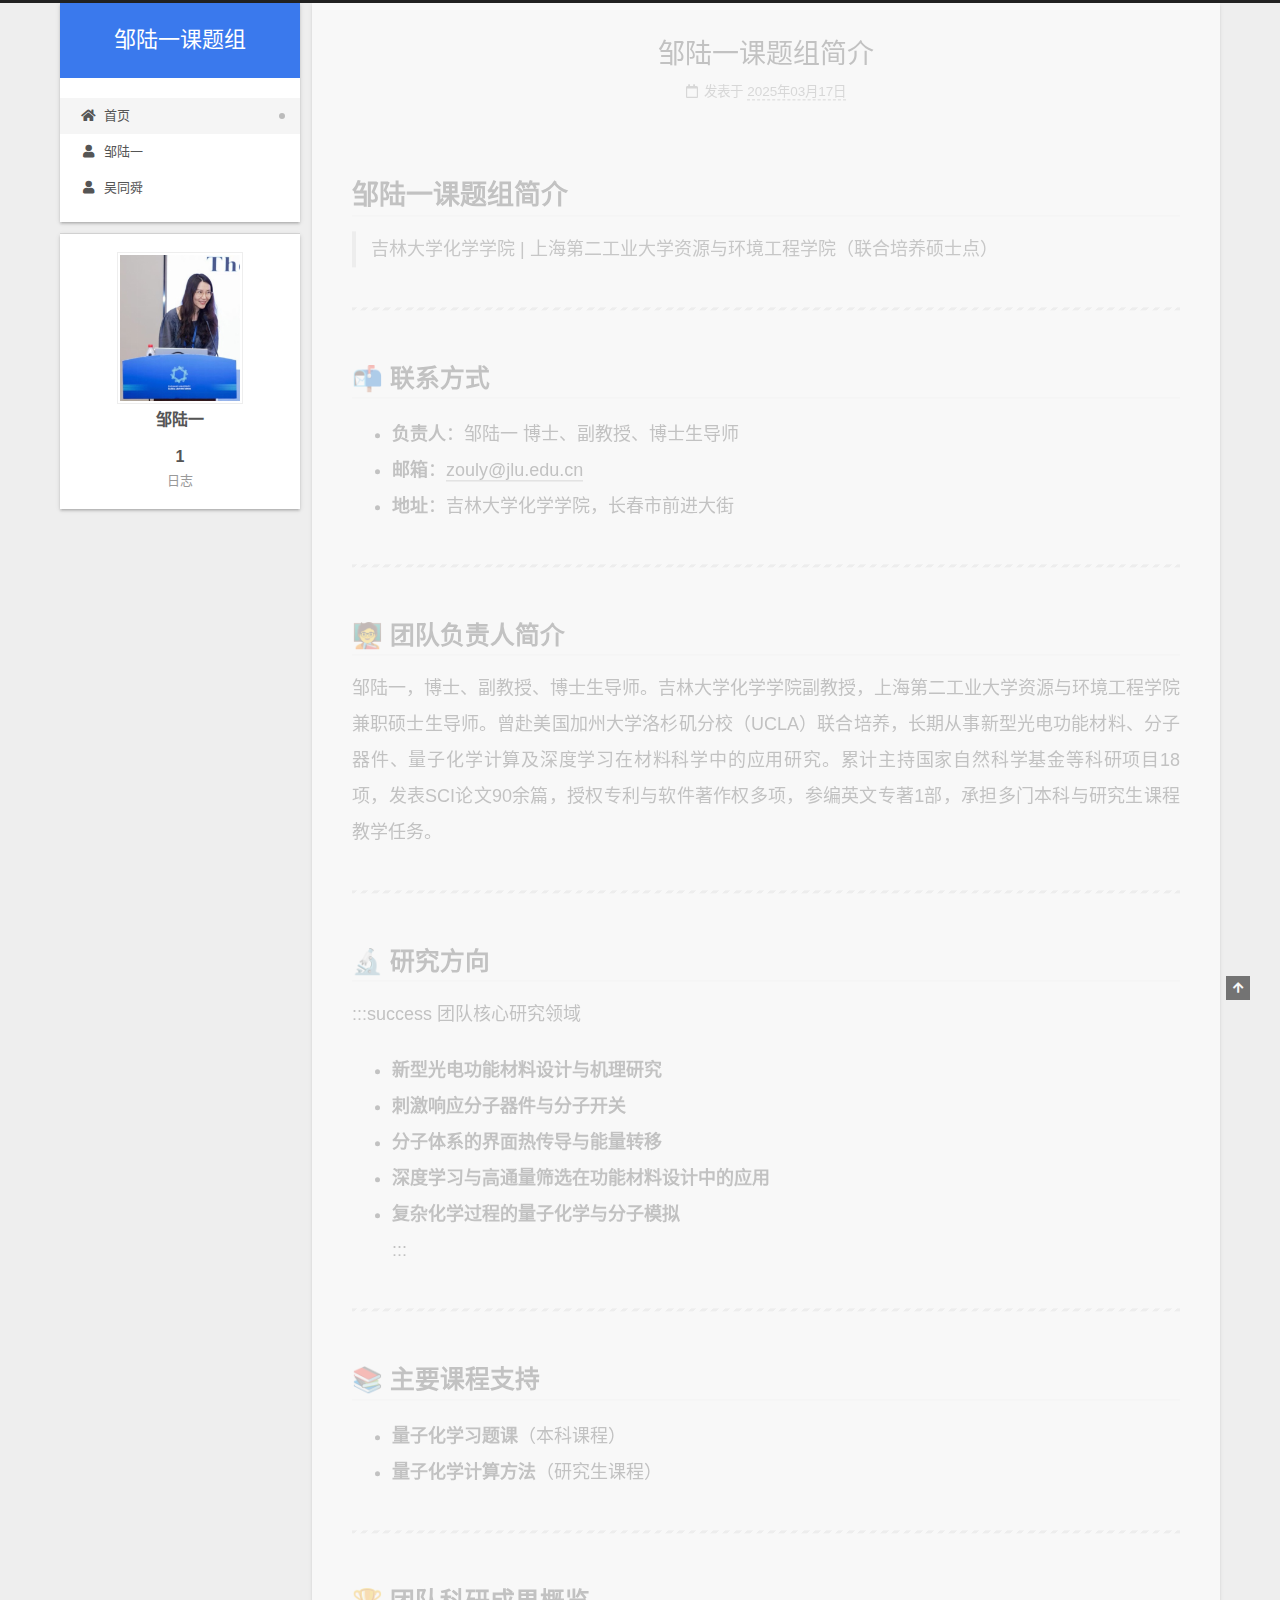
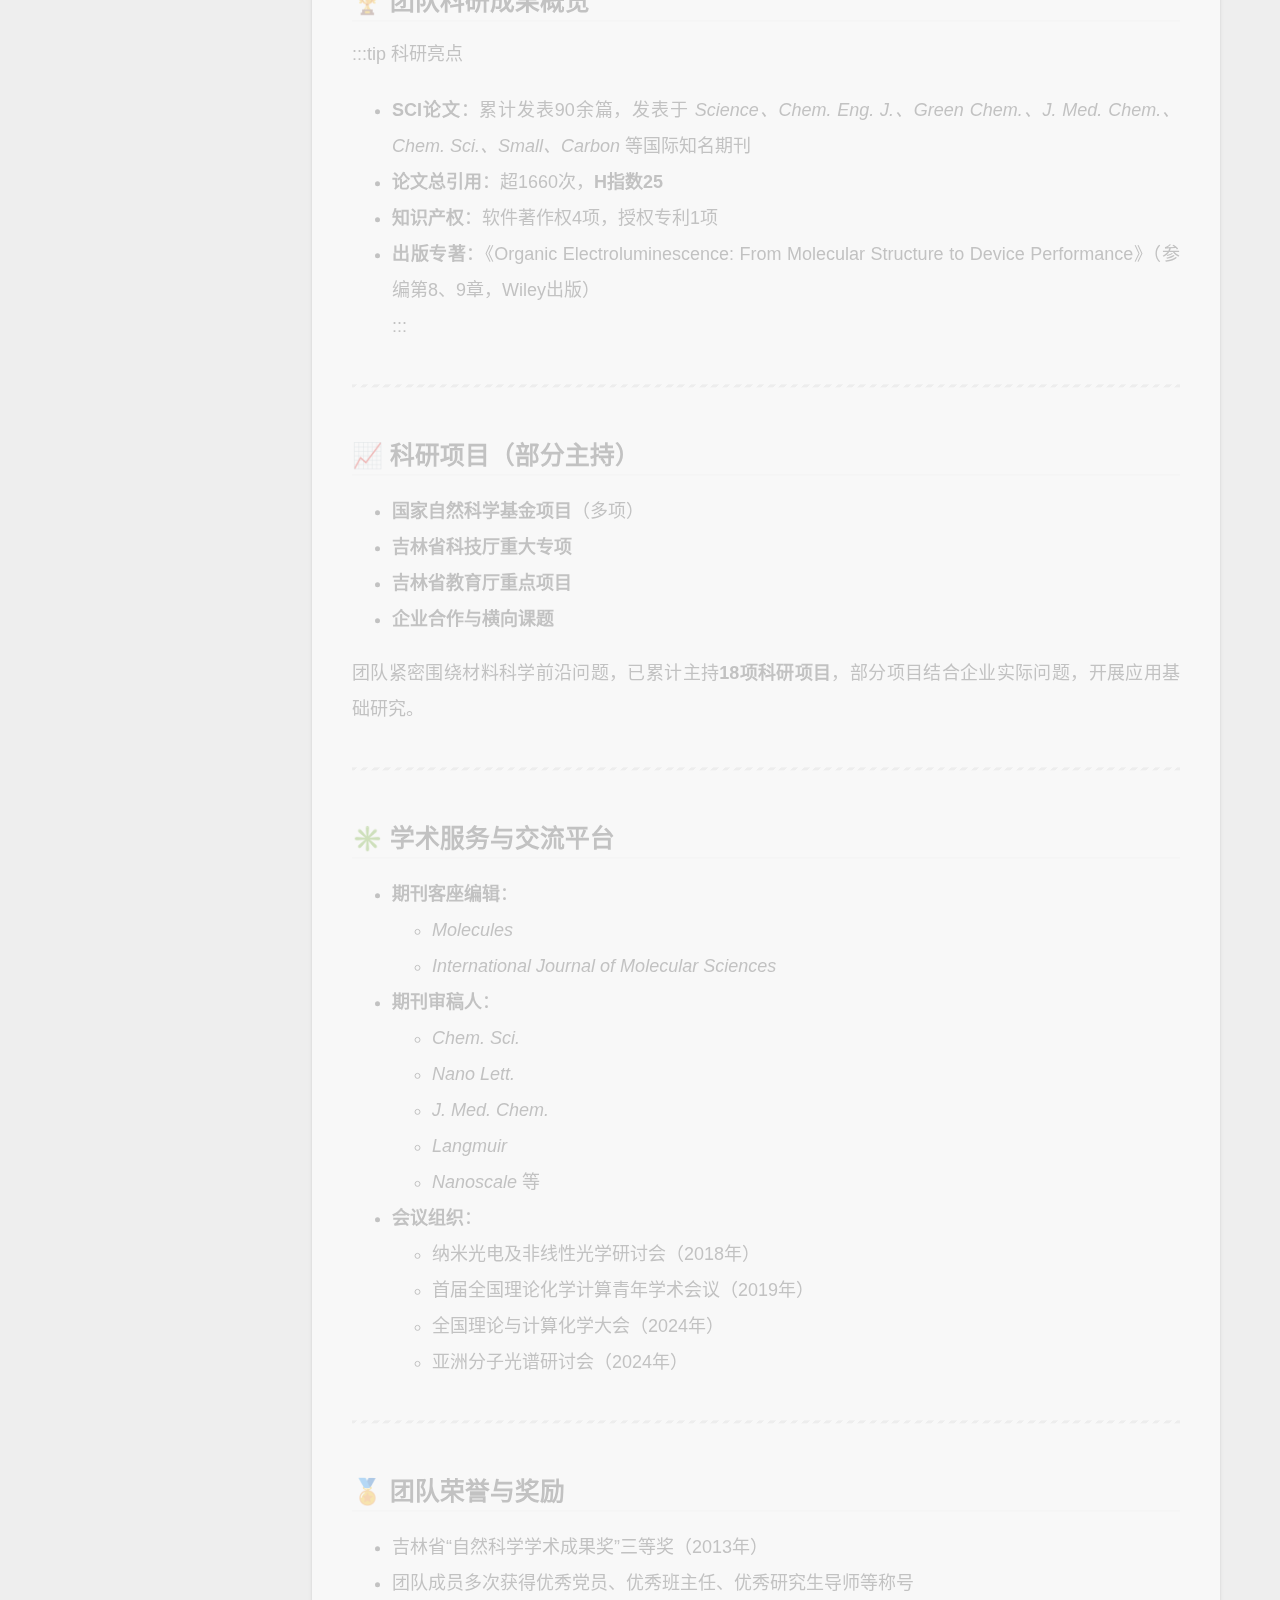
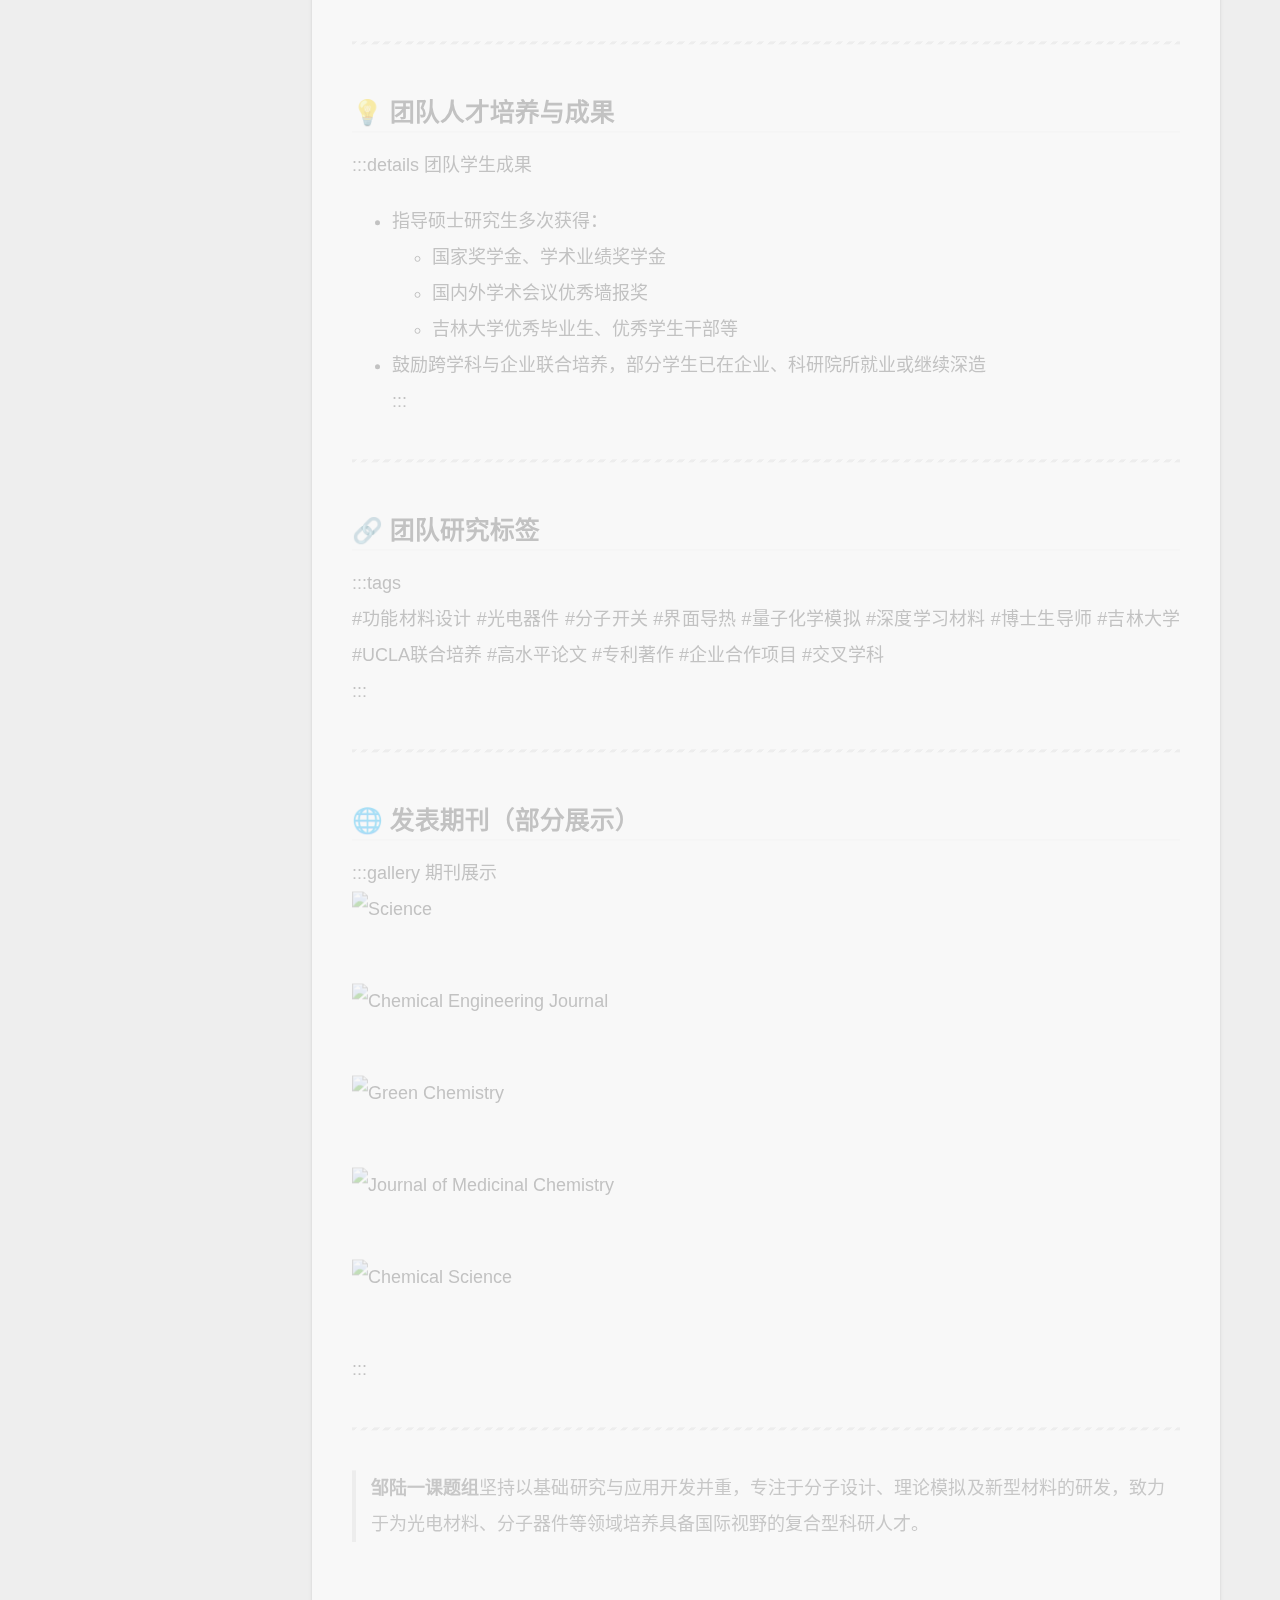
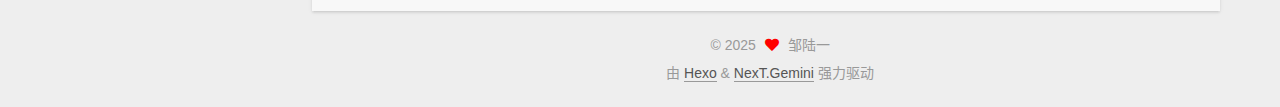
==== index.html @ 9cc319fa "Site updated: 2025-03-17 14:11:33" ====
<!DOCTYPE html>
<html lang="zh-CN">
<head>
  <meta charset="UTF-8">
<meta name="viewport" content="width=device-width, initial-scale=1, maximum-scale=2">
<meta name="theme-color" content="#222">
<meta name="generator" content="Hexo 7.3.0">
  <link rel="apple-touch-icon" sizes="180x180" href="/images/apple-touch-icon-next.png">
  <link rel="icon" type="image/png" sizes="32x32" href="/images/favicon-32x32-next.png">
  <link rel="icon" type="image/png" sizes="16x16" href="/images/favicon-16x16-next.png">
  <link rel="mask-icon" href="/images/logo.svg" color="#222">

<link rel="stylesheet" href="/css/main.css">


<link rel="stylesheet" href="/lib/font-awesome/css/all.min.css">

<script id="hexo-configurations">
    var NexT = window.NexT || {};
    var CONFIG = {"hostname":"username.github.io","root":"/","scheme":"Gemini","version":"7.8.0","exturl":false,"sidebar":{"position":"none","display":"always","padding":18,"offset":12,"onmobile":false},"copycode":{"enable":false,"show_result":false,"style":null},"back2top":{"enable":true,"sidebar":false,"scrollpercent":false},"bookmark":{"enable":false,"color":"#222","save":"auto"},"fancybox":false,"mediumzoom":false,"lazyload":false,"pangu":false,"comments":{"style":"tabs","active":null,"storage":true,"lazyload":false,"nav":null},"algolia":{"hits":{"per_page":10},"labels":{"input_placeholder":"Search for Posts","hits_empty":"We didn't find any results for the search: ${query}","hits_stats":"${hits} results found in ${time} ms"}},"localsearch":{"enable":false,"trigger":"auto","top_n_per_article":1,"unescape":false,"preload":false},"motion":{"enable":true,"async":false,"transition":{"post_block":"fadeIn","post_header":"slideDownIn","post_body":"slideDownIn","coll_header":"slideLeftIn","sidebar":"slideUpIn"}}};
  </script>

  <meta property="og:type" content="website">
<meta property="og:title" content="邹陆一课题组">
<meta property="og:url" content="https://username.github.io/">
<meta property="og:site_name" content="邹陆一课题组">
<meta property="og:locale" content="zh_CN">
<meta property="article:author" content="邹陆一">
<meta property="article:tag" content="博客, 技术, 生活, 学习">
<meta name="twitter:card" content="summary">

<link rel="canonical" href="https://username.github.io/">


<script id="page-configurations">
  // https://hexo.io/docs/variables.html
  CONFIG.page = {
    sidebar: "",
    isHome : true,
    isPost : false,
    lang   : 'zh-CN'
  };
</script>

  <title>邹陆一课题组</title>
  






  <noscript>
  <style>
  .use-motion .brand,
  .use-motion .menu-item,
  .sidebar-inner,
  .use-motion .post-block,
  .use-motion .pagination,
  .use-motion .comments,
  .use-motion .post-header,
  .use-motion .post-body,
  .use-motion .collection-header { opacity: initial; }

  .use-motion .site-title,
  .use-motion .site-subtitle {
    opacity: initial;
    top: initial;
  }

  .use-motion .logo-line-before i { left: initial; }
  .use-motion .logo-line-after i { right: initial; }
  </style>
</noscript>

</head>

<body itemscope itemtype="http://schema.org/WebPage">
  <div class="container use-motion">
    <div class="headband"></div>

    <header class="header" itemscope itemtype="http://schema.org/WPHeader">
      <div class="header-inner"><div class="site-brand-container">
  <div class="site-nav-toggle">
    <div class="toggle" aria-label="切换导航栏">
      <span class="toggle-line toggle-line-first"></span>
      <span class="toggle-line toggle-line-middle"></span>
      <span class="toggle-line toggle-line-last"></span>
    </div>
  </div>

  <div class="site-meta">

    <a href="/" class="brand" rel="start">
      <span class="logo-line-before"><i></i></span>
      <h1 class="site-title">邹陆一课题组</h1>
      <span class="logo-line-after"><i></i></span>
    </a>
  </div>

  <div class="site-nav-right">
    <div class="toggle popup-trigger">
    </div>
  </div>
</div>




<nav class="site-nav">
  <ul id="menu" class="main-menu menu">
        <li class="menu-item menu-item-home">

    <a href="/" rel="section"><i class="fa fa-home fa-fw"></i>首页</a>

  </li>
        <li class="menu-item menu-item-zouly">

    <a href="/zouly/" rel="section"><i class="fa fa-user fa-fw"></i>邹陆一</a>

  </li>
        <li class="menu-item menu-item-partner">

    <a href="/partner/" rel="section"><i class="fa fa-user fa-fw"></i>吴同舜</a>

  </li>
  </ul>
</nav>




</div>
    </header>

    
  <div class="back-to-top">
    <i class="fa fa-arrow-up"></i>
    <span>0%</span>
  </div>


    <main class="main">
      <div class="main-inner">
        <div class="content-wrap">
          

          <div class="content index posts-expand">
            
      
  
  
  <article itemscope itemtype="http://schema.org/Article" class="post-block" lang="zh-CN">
    <link itemprop="mainEntityOfPage" href="https://username.github.io/posts/2025/03/17/Home%20copy/">

    <span hidden itemprop="author" itemscope itemtype="http://schema.org/Person">
      <meta itemprop="image" content="/images/zou.png">
      <meta itemprop="name" content="邹陆一">
      <meta itemprop="description" content="">
    </span>

    <span hidden itemprop="publisher" itemscope itemtype="http://schema.org/Organization">
      <meta itemprop="name" content="邹陆一课题组">
    </span>
      <header class="post-header">
        <h2 class="post-title" itemprop="name headline">
          
            <a href="/posts/2025/03/17/Home%20copy/" class="post-title-link" itemprop="url">邹陆一课题组简介</a>
        </h2>

        <div class="post-meta">
            <span class="post-meta-item">
              <span class="post-meta-item-icon">
                <i class="far fa-calendar"></i>
              </span>
              <span class="post-meta-item-text">发表于</span>
              

              <time title="创建时间：2025年03月17日 12:00:00 / 修改时间：12:47:21" itemprop="dateCreated datePublished" datetime="2025-03-17T12:00:00+08:00">2025年03月17日</time>
            </span>

          

        </div>
      </header>

    
    
    
    <div class="post-body" itemprop="articleBody">

      
          <h1 id="邹陆一课题组简介"><a href="#邹陆一课题组简介" class="headerlink" title="邹陆一课题组简介"></a>邹陆一课题组简介</h1><blockquote>
<p>吉林大学化学学院 | 上海第二工业大学资源与环境工程学院（联合培养硕士点）</p>
</blockquote>
<hr>
<h2 id="📬-联系方式"><a href="#📬-联系方式" class="headerlink" title="📬 联系方式"></a>📬 联系方式</h2><ul>
<li><strong>负责人</strong>：邹陆一 博士、副教授、博士生导师  </li>
<li><strong>邮箱</strong>：<a href="mailto:&#x7a;&#x6f;&#x75;&#x6c;&#x79;&#x40;&#x6a;&#x6c;&#x75;&#46;&#x65;&#100;&#x75;&#46;&#99;&#x6e;">&#x7a;&#x6f;&#x75;&#x6c;&#x79;&#x40;&#x6a;&#x6c;&#x75;&#46;&#x65;&#100;&#x75;&#46;&#99;&#x6e;</a>  </li>
<li><strong>地址</strong>：吉林大学化学学院，长春市前进大街</li>
</ul>
<hr>
<h2 id="🧑‍🏫-团队负责人简介"><a href="#🧑‍🏫-团队负责人简介" class="headerlink" title="🧑‍🏫 团队负责人简介"></a>🧑‍🏫 团队负责人简介</h2><p>邹陆一，博士、副教授、博士生导师。吉林大学化学学院副教授，上海第二工业大学资源与环境工程学院兼职硕士生导师。曾赴美国加州大学洛杉矶分校（UCLA）联合培养，长期从事新型光电功能材料、分子器件、量子化学计算及深度学习在材料科学中的应用研究。累计主持国家自然科学基金等科研项目18项，发表SCI论文90余篇，授权专利与软件著作权多项，参编英文专著1部，承担多门本科与研究生课程教学任务。</p>
<hr>
<h2 id="🔬-研究方向"><a href="#🔬-研究方向" class="headerlink" title="🔬 研究方向"></a>🔬 研究方向</h2><p>:::success 团队核心研究领域</p>
<ul>
<li><strong>新型光电功能材料设计与机理研究</strong>  </li>
<li><strong>刺激响应分子器件与分子开关</strong>  </li>
<li><strong>分子体系的界面热传导与能量转移</strong>  </li>
<li><strong>深度学习与高通量筛选在功能材料设计中的应用</strong>  </li>
<li><strong>复杂化学过程的量子化学与分子模拟</strong><br>:::</li>
</ul>
<hr>
<h2 id="📚-主要课程支持"><a href="#📚-主要课程支持" class="headerlink" title="📚 主要课程支持"></a>📚 主要课程支持</h2><ul>
<li><strong>量子化学习题课</strong>（本科课程）</li>
<li><strong>量子化学计算方法</strong>（研究生课程）</li>
</ul>
<hr>
<h2 id="🏆-团队科研成果概览"><a href="#🏆-团队科研成果概览" class="headerlink" title="🏆 团队科研成果概览"></a>🏆 团队科研成果概览</h2><p>:::tip 科研亮点</p>
<ul>
<li><strong>SCI论文</strong>：累计发表90余篇，发表于 <em>Science、Chem. Eng. J.、Green Chem.、J. Med. Chem.、Chem. Sci.、Small、Carbon</em> 等国际知名期刊</li>
<li><strong>论文总引用</strong>：超1660次，<strong>H指数25</strong></li>
<li><strong>知识产权</strong>：软件著作权4项，授权专利1项</li>
<li><strong>出版专著</strong>：《Organic Electroluminescence: From Molecular Structure to Device Performance》（参编第8、9章，Wiley出版）<br>:::</li>
</ul>
<hr>
<h2 id="📈-科研项目（部分主持）"><a href="#📈-科研项目（部分主持）" class="headerlink" title="📈 科研项目（部分主持）"></a>📈 科研项目（部分主持）</h2><ul>
<li><strong>国家自然科学基金项目</strong>（多项）</li>
<li><strong>吉林省科技厅重大专项</strong></li>
<li><strong>吉林省教育厅重点项目</strong></li>
<li><strong>企业合作与横向课题</strong></li>
</ul>
<p>团队紧密围绕材料科学前沿问题，已累计主持<strong>18项科研项目</strong>，部分项目结合企业实际问题，开展应用基础研究。</p>
<hr>
<h2 id="✳️-学术服务与交流平台"><a href="#✳️-学术服务与交流平台" class="headerlink" title="✳️ 学术服务与交流平台"></a>✳️ 学术服务与交流平台</h2><ul>
<li><strong>期刊客座编辑</strong>：<ul>
<li><em>Molecules</em></li>
<li><em>International Journal of Molecular Sciences</em></li>
</ul>
</li>
<li><strong>期刊审稿人</strong>：<ul>
<li><em>Chem. Sci.</em></li>
<li><em>Nano Lett.</em></li>
<li><em>J. Med. Chem.</em></li>
<li><em>Langmuir</em></li>
<li><em>Nanoscale</em> 等</li>
</ul>
</li>
<li><strong>会议组织</strong>：<ul>
<li>纳米光电及非线性光学研讨会（2018年）</li>
<li>首届全国理论化学计算青年学术会议（2019年）</li>
<li>全国理论与计算化学大会（2024年）</li>
<li>亚洲分子光谱研讨会（2024年）</li>
</ul>
</li>
</ul>
<hr>
<h2 id="🏅-团队荣誉与奖励"><a href="#🏅-团队荣誉与奖励" class="headerlink" title="🏅 团队荣誉与奖励"></a>🏅 团队荣誉与奖励</h2><ul>
<li>吉林省“自然科学学术成果奖”三等奖（2013年）</li>
<li>团队成员多次获得优秀党员、优秀班主任、优秀研究生导师等称号</li>
</ul>
<hr>
<h2 id="💡-团队人才培养与成果"><a href="#💡-团队人才培养与成果" class="headerlink" title="💡 团队人才培养与成果"></a>💡 团队人才培养与成果</h2><p>:::details 团队学生成果</p>
<ul>
<li>指导硕士研究生多次获得：<ul>
<li>国家奖学金、学术业绩奖学金</li>
<li>国内外学术会议优秀墙报奖</li>
<li>吉林大学优秀毕业生、优秀学生干部等</li>
</ul>
</li>
<li>鼓励跨学科与企业联合培养，部分学生已在企业、科研院所就业或继续深造<br>:::</li>
</ul>
<hr>
<h2 id="🔗-团队研究标签"><a href="#🔗-团队研究标签" class="headerlink" title="🔗 团队研究标签"></a>🔗 团队研究标签</h2><p>:::tags<br>#功能材料设计 #光电器件 #分子开关 #界面导热 #量子化学模拟 #深度学习材料 #博士生导师 #吉林大学 #UCLA联合培养 #高水平论文 #专利著作 #企业合作项目 #交叉学科<br>:::</p>
<hr>
<h2 id="🌐-发表期刊（部分展示）"><a href="#🌐-发表期刊（部分展示）" class="headerlink" title="🌐 发表期刊（部分展示）"></a>🌐 发表期刊（部分展示）</h2><p>:::gallery 期刊展示<br><img src="https://upload.wikimedia.org/wikipedia/en/8/8d/Science_magazine_logo.svg" alt="Science"><br><img src="https://ars.els-cdn.com/content/image/1-s2.0-S1385894720X00000-cov150h.gif" alt="Chemical Engineering Journal"><br><img src="https://pubs.rsc.org/en/content/articlelanding/2023/gc/d3gc01329e/unauth" alt="Green Chemistry"><br><img src="https://pubs.acs.org/cms/10.1021/jm/assets/cover/large/jm_v066i003.jpg" alt="Journal of Medicinal Chemistry"><br><img src="https://pubs.rsc.org/en/content/articlelanding/2023/sc/d3sc00761k" alt="Chemical Science"><br>:::</p>
<hr>
<blockquote>
<p><strong>邹陆一课题组</strong>坚持以基础研究与应用开发并重，专注于分子设计、理论模拟及新型材料的研发，致力于为光电材料、分子器件等领域培养具备国际视野的复合型科研人才。</p>
</blockquote>

      
    </div>

    
    
    
      <footer class="post-footer">
        <div class="post-eof"></div>
      </footer>
  </article>
  
  
  


  



          </div>
          

<script>
  window.addEventListener('tabs:register', () => {
    let { activeClass } = CONFIG.comments;
    if (CONFIG.comments.storage) {
      activeClass = localStorage.getItem('comments_active') || activeClass;
    }
    if (activeClass) {
      let activeTab = document.querySelector(`a[href="#comment-${activeClass}"]`);
      if (activeTab) {
        activeTab.click();
      }
    }
  });
  if (CONFIG.comments.storage) {
    window.addEventListener('tabs:click', event => {
      if (!event.target.matches('.tabs-comment .tab-content .tab-pane')) return;
      let commentClass = event.target.classList[1];
      localStorage.setItem('comments_active', commentClass);
    });
  }
</script>

        </div>
          
  
  <div class="toggle sidebar-toggle">
    <span class="toggle-line toggle-line-first"></span>
    <span class="toggle-line toggle-line-middle"></span>
    <span class="toggle-line toggle-line-last"></span>
  </div>

  <aside class="sidebar">
    <div class="sidebar-inner">

      <ul class="sidebar-nav motion-element">
        <li class="sidebar-nav-toc">
          目录
        </li>
        <li class="sidebar-nav-overview">
          概览
        </li>
      </ul>

      <!--noindex-->
      <div class="post-toc-wrap sidebar-panel">
      </div>
      <!--/noindex-->

      <div class="site-overview-wrap sidebar-panel">
        <div class="site-author motion-element" itemprop="author" itemscope itemtype="http://schema.org/Person">
    <img class="site-author-image" itemprop="image" alt="邹陆一"
      src="/images/zou.png">
  <p class="site-author-name" itemprop="name">邹陆一</p>
  <div class="site-description" itemprop="description"></div>
</div>
<div class="site-state-wrap motion-element">
  <nav class="site-state">
      <div class="site-state-item site-state-posts">
          <a href="/archives">
          <span class="site-state-item-count">1</span>
          <span class="site-state-item-name">日志</span>
        </a>
      </div>
  </nav>
</div>



      </div>

    </div>
  </aside>
  <div id="sidebar-dimmer"></div>


      </div>
    </main>

    <footer class="footer">
      <div class="footer-inner">
        

        

<div class="copyright">
  
  &copy; 
  <span itemprop="copyrightYear">2025</span>
  <span class="with-love">
    <i class="fa fa-heart"></i>
  </span>
  <span class="author" itemprop="copyrightHolder">邹陆一</span>
</div>
  <div class="powered-by">由 <a href="https://hexo.io/" class="theme-link" rel="noopener" target="_blank">Hexo</a> & <a href="https://theme-next.org/" class="theme-link" rel="noopener" target="_blank">NexT.Gemini</a> 强力驱动
  </div>

        








      </div>
    </footer>
  </div>

  
  <script src="/lib/anime.min.js"></script>
  <script src="/lib/velocity/velocity.min.js"></script>
  <script src="/lib/velocity/velocity.ui.min.js"></script>

<script src="/js/utils.js"></script>

<script src="/js/motion.js"></script>


<script src="/js/schemes/pisces.js"></script>


<script src="/js/next-boot.js"></script>




  















  

  

</body>
</html>
---- css/main.css ----
:root {
  --body-bg-color: #eee;
  --content-bg-color: #fff;
  --card-bg-color: #f5f5f5;
  --text-color: #555;
  --blockquote-color: #666;
  --link-color: #555;
  --link-hover-color: #222;
  --brand-color: #fff;
  --brand-hover-color: #fff;
  --table-row-odd-bg-color: #f9f9f9;
  --table-row-hover-bg-color: #f5f5f5;
  --menu-item-bg-color: #f5f5f5;
  --btn-default-bg: #fff;
  --btn-default-color: #555;
  --btn-default-border-color: #555;
  --btn-default-hover-bg: #222;
  --btn-default-hover-color: #fff;
  --btn-default-hover-border-color: #222;
}
html {
  line-height: 1.15; /* 1 */
  -webkit-text-size-adjust: 100%; /* 2 */
}
body {
  margin: 0;
}
main {
  display: block;
}
h1 {
  font-size: 2em;
  margin: 0.67em 0;
}
hr {
  box-sizing: content-box; /* 1 */
  height: 0; /* 1 */
  overflow: visible; /* 2 */
}
pre {
  font-family: monospace, monospace; /* 1 */
  font-size: 1em; /* 2 */
}
a {
  background: transparent;
}
abbr[title] {
  border-bottom: none; /* 1 */
  text-decoration: underline; /* 2 */
  text-decoration: underline dotted; /* 2 */
}
b,
strong {
  font-weight: bolder;
}
code,
kbd,
samp {
  font-family: monospace, monospace; /* 1 */
  font-size: 1em; /* 2 */
}
small {
  font-size: 80%;
}
sub,
sup {
  font-size: 75%;
  line-height: 0;
  position: relative;
  vertical-align: baseline;
}
sub {
  bottom: -0.25em;
}
sup {
  top: -0.5em;
}
img {
  border-style: none;
}
button,
input,
optgroup,
select,
textarea {
  font-family: inherit; /* 1 */
  font-size: 100%; /* 1 */
  line-height: 1.15; /* 1 */
  margin: 0; /* 2 */
}
button,
input {
/* 1 */
  overflow: visible;
}
button,
select {
/* 1 */
  text-transform: none;
}
button,
[type='button'],
[type='reset'],
[type='submit'] {
  -webkit-appearance: button;
}
button::-moz-focus-inner,
[type='button']::-moz-focus-inner,
[type='reset']::-moz-focus-inner,
[type='submit']::-moz-focus-inner {
  border-style: none;
  padding: 0;
}
button:-moz-focusring,
[type='button']:-moz-focusring,
[type='reset']:-moz-focusring,
[type='submit']:-moz-focusring {
  outline: 1px dotted ButtonText;
}
fieldset {
  padding: 0.35em 0.75em 0.625em;
}
legend {
  box-sizing: border-box; /* 1 */
  color: inherit; /* 2 */
  display: table; /* 1 */
  max-width: 100%; /* 1 */
  padding: 0; /* 3 */
  white-space: normal; /* 1 */
}
progress {
  vertical-align: baseline;
}
textarea {
  overflow: auto;
}
[type='checkbox'],
[type='radio'] {
  box-sizing: border-box; /* 1 */
  padding: 0; /* 2 */
}
[type='number']::-webkit-inner-spin-button,
[type='number']::-webkit-outer-spin-button {
  height: auto;
}
[type='search'] {
  outline-offset: -2px; /* 2 */
  -webkit-appearance: textfield; /* 1 */
}
[type='search']::-webkit-search-decoration {
  -webkit-appearance: none;
}
::-webkit-file-upload-button {
  font: inherit; /* 2 */
  -webkit-appearance: button; /* 1 */
}
details {
  display: block;
}
summary {
  display: list-item;
}
template {
  display: none;
}
[hidden] {
  display: none;
}
::selection {
  background: #262a30;
  color: #eee;
}
html,
body {
  height: 100%;
}
body {
  background: var(--body-bg-color);
  color: var(--text-color);
  font-family: 'Lato', "PingFang SC", "Microsoft YaHei", sans-serif;
  font-size: 1em;
  line-height: 2;
}
@media (max-width: 991px) {
  body {
    padding-left: 0 !important;
    padding-right: 0 !important;
  }
}
h1,
h2,
h3,
h4,
h5,
h6 {
  font-family: 'Lato', "PingFang SC", "Microsoft YaHei", sans-serif;
  font-weight: bold;
  line-height: 1.5;
  margin: 20px 0 15px;
}
h1 {
  font-size: 1.5em;
}
h2 {
  font-size: 1.375em;
}
h3 {
  font-size: 1.25em;
}
h4 {
  font-size: 1.125em;
}
h5 {
  font-size: 1em;
}
h6 {
  font-size: 0.875em;
}
p {
  margin: 0 0 20px 0;
}
a,
span.exturl {
  border-bottom: 1px solid #999;
  color: var(--link-color);
  outline: 0;
  text-decoration: none;
  overflow-wrap: break-word;
  word-wrap: break-word;
  cursor: pointer;
}
a:hover,
span.exturl:hover {
  border-bottom-color: var(--link-hover-color);
  color: var(--link-hover-color);
}
iframe,
img,
video {
  display: block;
  margin-left: auto;
  margin-right: auto;
  max-width: 100%;
}
hr {
  background-image: repeating-linear-gradient(-45deg, #ddd, #ddd 4px, transparent 4px, transparent 8px);
  border: 0;
  height: 3px;
  margin: 40px 0;
}
blockquote {
  border-left: 4px solid #ddd;
  color: var(--blockquote-color);
  margin: 0;
  padding: 0 15px;
}
blockquote cite::before {
  content: '-';
  padding: 0 5px;
}
dt {
  font-weight: bold;
}
dd {
  margin: 0;
  padding: 0;
}
kbd {
  background-color: #f5f5f5;
  background-image: linear-gradient(#eee, #fff, #eee);
  border: 1px solid #ccc;
  border-radius: 0.2em;
  box-shadow: 0.1em 0.1em 0.2em rgba(0,0,0,0.1);
  color: #555;
  font-family: inherit;
  padding: 0.1em 0.3em;
  white-space: nowrap;
}
.table-container {
  overflow: auto;
}
table {
  border-collapse: collapse;
  border-spacing: 0;
  font-size: 0.875em;
  margin: 0 0 20px 0;
  width: 100%;
}
tbody tr:nth-of-type(odd) {
  background: var(--table-row-odd-bg-color);
}
tbody tr:hover {
  background: var(--table-row-hover-bg-color);
}
caption,
th,
td {
  font-weight: normal;
  padding: 8px;
  vertical-align: middle;
}
th,
td {
  border: 1px solid #ddd;
  border-bottom: 3px solid #ddd;
}
th {
  font-weight: 700;
  padding-bottom: 10px;
}
td {
  border-bottom-width: 1px;
}
.btn {
  background: var(--btn-default-bg);
  border: 2px solid var(--btn-default-border-color);
  border-radius: 2px;
  color: var(--btn-default-color);
  display: inline-block;
  font-size: 0.875em;
  line-height: 2;
  padding: 0 20px;
  text-decoration: none;
  transition-property: background-color;
  transition-delay: 0s;
  transition-duration: 0.2s;
  transition-timing-function: ease-in-out;
}
.btn:hover {
  background: var(--btn-default-hover-bg);
  border-color: var(--btn-default-hover-border-color);
  color: var(--btn-default-hover-color);
}
.btn + .btn {
  margin: 0 0 8px 8px;
}
.btn .fa-fw {
  text-align: left;
  width: 1.285714285714286em;
}
.toggle {
  line-height: 0;
}
.toggle .toggle-line {
  background: #fff;
  display: inline-block;
  height: 2px;
  left: 0;
  position: relative;
  top: 0;
  transition: all 0.4s;
  vertical-align: top;
  width: 100%;
}
.toggle .toggle-line:not(:first-child) {
  margin-top: 3px;
}
.toggle.toggle-arrow .toggle-line-first {
  left: 50%;
  top: 2px;
  transform: rotate(45deg);
  width: 50%;
}
.toggle.toggle-arrow .toggle-line-middle {
  left: 2px;
  width: 90%;
}
.toggle.toggle-arrow .toggle-line-last {
  left: 50%;
  top: -2px;
  transform: rotate(-45deg);
  width: 50%;
}
.toggle.toggle-close .toggle-line-first {
  transform: rotate(-45deg);
  top: 5px;
}
.toggle.toggle-close .toggle-line-middle {
  opacity: 0;
}
.toggle.toggle-close .toggle-line-last {
  transform: rotate(45deg);
  top: -5px;
}
.highlight,
pre {
  background: #f7f7f7;
  color: #4d4d4c;
  line-height: 1.6;
  margin: 0 auto 20px;
}
pre,
code {
  font-family: consolas, Menlo, monospace, "PingFang SC", "Microsoft YaHei";
}
code {
  background: #eee;
  border-radius: 3px;
  color: #555;
  padding: 2px 4px;
  overflow-wrap: break-word;
  word-wrap: break-word;
}
.highlight *::selection {
  background: #d6d6d6;
}
.highlight pre {
  border: 0;
  margin: 0;
  padding: 10px 0;
}
.highlight table {
  border: 0;
  margin: 0;
  width: auto;
}
.highlight td {
  border: 0;
  padding: 0;
}
.highlight figcaption {
  background: #eff2f3;
  color: #4d4d4c;
  display: flex;
  font-size: 0.875em;
  justify-content: space-between;
  line-height: 1.2;
  padding: 0.5em;
}
.highlight figcaption a {
  color: #4d4d4c;
}
.highlight figcaption a:hover {
  border-bottom-color: #4d4d4c;
}
.highlight .gutter {
  -moz-user-select: none;
  -ms-user-select: none;
  -webkit-user-select: none;
  user-select: none;
}
.highlight .gutter pre {
  background: #eff2f3;
  color: #869194;
  padding-left: 10px;
  padding-right: 10px;
  text-align: right;
}
.highlight .code pre {
  background: #f7f7f7;
  padding-left: 10px;
  width: 100%;
}
.gist table {
  width: auto;
}
.gist table td {
  border: 0;
}
pre {
  overflow: auto;
  padding: 10px;
}
pre code {
  background: none;
  color: #4d4d4c;
  font-size: 0.875em;
  padding: 0;
  text-shadow: none;
}
pre .deletion {
  background: #fdd;
}
pre .addition {
  background: #dfd;
}
pre .meta {
  color: #eab700;
  -moz-user-select: none;
  -ms-user-select: none;
  -webkit-user-select: none;
  user-select: none;
}
pre .comment {
  color: #8e908c;
}
pre .variable,
pre .attribute,
pre .tag,
pre .name,
pre .regexp,
pre .ruby .constant,
pre .xml .tag .title,
pre .xml .pi,
pre .xml .doctype,
pre .html .doctype,
pre .css .id,
pre .css .class,
pre .css .pseudo {
  color: #c82829;
}
pre .number,
pre .preprocessor,
pre .built_in,
pre .builtin-name,
pre .literal,
pre .params,
pre .constant,
pre .command {
  color: #f5871f;
}
pre .ruby .class .title,
pre .css .rules .attribute,
pre .string,
pre .symbol,
pre .value,
pre .inheritance,
pre .header,
pre .ruby .symbol,
pre .xml .cdata,
pre .special,
pre .formula {
  color: #718c00;
}
pre .title,
pre .css .hexcolor {
  color: #3e999f;
}
pre .function,
pre .python .decorator,
pre .python .title,
pre .ruby .function .title,
pre .ruby .title .keyword,
pre .perl .sub,
pre .javascript .title,
pre .coffeescript .title {
  color: #4271ae;
}
pre .keyword,
pre .javascript .function {
  color: #8959a8;
}
.blockquote-center {
  border-left: none;
  margin: 40px 0;
  padding: 0;
  position: relative;
  text-align: center;
}
.blockquote-center .fa {
  display: block;
  opacity: 0.6;
  position: absolute;
  width: 100%;
}
.blockquote-center .fa-quote-left {
  border-top: 1px solid #ccc;
  text-align: left;
  top: -20px;
}
.blockquote-center .fa-quote-right {
  border-bottom: 1px solid #ccc;
  text-align: right;
  bottom: -20px;
}
.blockquote-center p,
.blockquote-center div {
  text-align: center;
}
.post-body .group-picture img {
  margin: 0 auto;
  padding: 0 3px;
}
.group-picture-row {
  margin-bottom: 6px;
  overflow: hidden;
}
.group-picture-column {
  float: left;
  margin-bottom: 10px;
}
.post-body .label {
  color: #555;
  display: inline;
  padding: 0 2px;
}
.post-body .label.default {
  background: #f0f0f0;
}
.post-body .label.primary {
  background: #efe6f7;
}
.post-body .label.info {
  background: #e5f2f8;
}
.post-body .label.success {
  background: #e7f4e9;
}
.post-body .label.warning {
  background: #fcf6e1;
}
.post-body .label.danger {
  background: #fae8eb;
}
.post-body .tabs {
  margin-bottom: 20px;
}
.post-body .tabs,
.tabs-comment {
  display: block;
  padding-top: 10px;
  position: relative;
}
.post-body .tabs ul.nav-tabs,
.tabs-comment ul.nav-tabs {
  display: flex;
  flex-wrap: wrap;
  margin: 0;
  margin-bottom: -1px;
  padding: 0;
}
@media (max-width: 413px) {
  .post-body .tabs ul.nav-tabs,
  .tabs-comment ul.nav-tabs {
    display: block;
    margin-bottom: 5px;
  }
}
.post-body .tabs ul.nav-tabs li.tab,
.tabs-comment ul.nav-tabs li.tab {
  border-bottom: 1px solid #ddd;
  border-left: 1px solid transparent;
  border-right: 1px solid transparent;
  border-top: 3px solid transparent;
  flex-grow: 1;
  list-style-type: none;
  border-radius: 0 0 0 0;
}
@media (max-width: 413px) {
  .post-body .tabs ul.nav-tabs li.tab,
  .tabs-comment ul.nav-tabs li.tab {
    border-bottom: 1px solid transparent;
    border-left: 3px solid transparent;
    border-right: 1px solid transparent;
    border-top: 1px solid transparent;
  }
}
@media (max-width: 413px) {
  .post-body .tabs ul.nav-tabs li.tab,
  .tabs-comment ul.nav-tabs li.tab {
    border-radius: 0;
  }
}
.post-body .tabs ul.nav-tabs li.tab a,
.tabs-comment ul.nav-tabs li.tab a {
  border-bottom: initial;
  display: block;
  line-height: 1.8;
  outline: 0;
  padding: 0.25em 0.75em;
  text-align: center;
  transition-delay: 0s;
  transition-duration: 0.2s;
  transition-timing-function: ease-out;
}
.post-body .tabs ul.nav-tabs li.tab a i,
.tabs-comment ul.nav-tabs li.tab a i {
  width: 1.285714285714286em;
}
.post-body .tabs ul.nav-tabs li.tab.active,
.tabs-comment ul.nav-tabs li.tab.active {
  border-bottom: 1px solid transparent;
  border-left: 1px solid #ddd;
  border-right: 1px solid #ddd;
  border-top: 3px solid #fc6423;
}
@media (max-width: 413px) {
  .post-body .tabs ul.nav-tabs li.tab.active,
  .tabs-comment ul.nav-tabs li.tab.active {
    border-bottom: 1px solid #ddd;
    border-left: 3px solid #fc6423;
    border-right: 1px solid #ddd;
    border-top: 1px solid #ddd;
  }
}
.post-body .tabs ul.nav-tabs li.tab.active a,
.tabs-comment ul.nav-tabs li.tab.active a {
  color: var(--link-color);
  cursor: default;
}
.post-body .tabs .tab-content .tab-pane,
.tabs-comment .tab-content .tab-pane {
  border: 1px solid #ddd;
  border-top: 0;
  padding: 20px 20px 0 20px;
  border-radius: 0;
}
.post-body .tabs .tab-content .tab-pane:not(.active),
.tabs-comment .tab-content .tab-pane:not(.active) {
  display: none;
}
.post-body .tabs .tab-content .tab-pane.active,
.tabs-comment .tab-content .tab-pane.active {
  display: block;
}
.post-body .tabs .tab-content .tab-pane.active:nth-of-type(1),
.tabs-comment .tab-content .tab-pane.active:nth-of-type(1) {
  border-radius: 0 0 0 0;
}
@media (max-width: 413px) {
  .post-body .tabs .tab-content .tab-pane.active:nth-of-type(1),
  .tabs-comment .tab-content .tab-pane.active:nth-of-type(1) {
    border-radius: 0;
  }
}
.post-body .note {
  border-radius: 3px;
  margin-bottom: 20px;
  padding: 1em;
  position: relative;
  border: 1px solid #eee;
  border-left-width: 5px;
}
.post-body .note h2,
.post-body .note h3,
.post-body .note h4,
.post-body .note h5,
.post-body .note h6 {
  margin-top: 0;
  border-bottom: initial;
  margin-bottom: 0;
  padding-top: 0;
}
.post-body .note p:first-child,
.post-body .note ul:first-child,
.post-body .note ol:first-child,
.post-body .note table:first-child,
.post-body .note pre:first-child,
.post-body .note blockquote:first-child,
.post-body .note img:first-child {
  margin-top: 0;
}
.post-body .note p:last-child,
.post-body .note ul:last-child,
.post-body .note ol:last-child,
.post-body .note table:last-child,
.post-body .note pre:last-child,
.post-body .note blockquote:last-child,
.post-body .note img:last-child {
  margin-bottom: 0;
}
.post-body .note.default {
  border-left-color: #777;
}
.post-body .note.default h2,
.post-body .note.default h3,
.post-body .note.default h4,
.post-body .note.default h5,
.post-body .note.default h6 {
  color: #777;
}
.post-body .note.primary {
  border-left-color: #6f42c1;
}
.post-body .note.primary h2,
.post-body .note.primary h3,
.post-body .note.primary h4,
.post-body .note.primary h5,
.post-body .note.primary h6 {
  color: #6f42c1;
}
.post-body .note.info {
  border-left-color: #428bca;
}
.post-body .note.info h2,
.post-body .note.info h3,
.post-body .note.info h4,
.post-body .note.info h5,
.post-body .note.info h6 {
  color: #428bca;
}
.post-body .note.success {
  border-left-color: #5cb85c;
}
.post-body .note.success h2,
.post-body .note.success h3,
.post-body .note.success h4,
.post-body .note.success h5,
.post-body .note.success h6 {
  color: #5cb85c;
}
.post-body .note.warning {
  border-left-color: #f0ad4e;
}
.post-body .note.warning h2,
.post-body .note.warning h3,
.post-body .note.warning h4,
.post-body .note.warning h5,
.post-body .note.warning h6 {
  color: #f0ad4e;
}
.post-body .note.danger {
  border-left-color: #d9534f;
}
.post-body .note.danger h2,
.post-body .note.danger h3,
.post-body .note.danger h4,
.post-body .note.danger h5,
.post-body .note.danger h6 {
  color: #d9534f;
}
.pagination .prev,
.pagination .next,
.pagination .page-number,
.pagination .space {
  display: inline-block;
  margin: 0 10px;
  padding: 0 11px;
  position: relative;
  top: -1px;
}
@media (max-width: 767px) {
  .pagination .prev,
  .pagination .next,
  .pagination .page-number,
  .pagination .space {
    margin: 0 5px;
  }
}
.pagination {
  border-top: 1px solid #eee;
  margin: 120px 0 0;
  text-align: center;
}
.pagination .prev,
.pagination .next,
.pagination .page-number {
  border-bottom: 0;
  border-top: 1px solid #eee;
  transition-property: border-color;
  transition-delay: 0s;
  transition-duration: 0.2s;
  transition-timing-function: ease-in-out;
}
.pagination .prev:hover,
.pagination .next:hover,
.pagination .page-number:hover {
  border-top-color: #222;
}
.pagination .space {
  margin: 0;
  padding: 0;
}
.pagination .prev {
  margin-left: 0;
}
.pagination .next {
  margin-right: 0;
}
.pagination .page-number.current {
  background: #ccc;
  border-top-color: #ccc;
  color: #fff;
}
@media (max-width: 767px) {
  .pagination {
    border-top: none;
  }
  .pagination .prev,
  .pagination .next,
  .pagination .page-number {
    border-bottom: 1px solid #eee;
    border-top: 0;
    margin-bottom: 10px;
    padding: 0 10px;
  }
  .pagination .prev:hover,
  .pagination .next:hover,
  .pagination .page-number:hover {
    border-bottom-color: #222;
  }
}
.comments {
  margin-top: 60px;
  overflow: hidden;
}
.comment-button-group {
  display: flex;
  flex-wrap: wrap-reverse;
  justify-content: center;
  margin: 1em 0;
}
.comment-button-group .comment-button {
  margin: 0.1em 0.2em;
}
.comment-button-group .comment-button.active {
  background: var(--btn-default-hover-bg);
  border-color: var(--btn-default-hover-border-color);
  color: var(--btn-default-hover-color);
}
.comment-position {
  display: none;
}
.comment-position.active {
  display: block;
}
.tabs-comment {
  background: var(--content-bg-color);
  margin-top: 4em;
  padding-top: 0;
}
.tabs-comment .comments {
  border: 0;
  box-shadow: none;
  margin-top: 0;
  padding-top: 0;
}
.container {
  min-height: 100%;
  position: relative;
}
.main-inner {
  margin: 0 auto;
  width: calc(100% - 20px);
}
@media (min-width: 1200px) {
  .main-inner {
    width: 1160px;
  }
}
@media (min-width: 1600px) {
  .main-inner {
    width: 73%;
  }
}
@media (max-width: 767px) {
  .content-wrap {
    padding: 0 20px;
  }
}
.header {
  background: transparent;
}
.header-inner {
  margin: 0 auto;
  width: calc(100% - 20px);
}
@media (min-width: 1200px) {
  .header-inner {
    width: 1160px;
  }
}
@media (min-width: 1600px) {
  .header-inner {
    width: 73%;
  }
}
.site-brand-container {
  display: flex;
  flex-shrink: 0;
  padding: 0 10px;
}
.headband {
  background: #222;
  height: 3px;
}
.site-meta {
  flex-grow: 1;
  text-align: center;
}
@media (max-width: 767px) {
  .site-meta {
    text-align: center;
  }
}
.brand {
  border-bottom: none;
  color: var(--brand-color);
  display: inline-block;
  line-height: 1.375em;
  padding: 0 40px;
  position: relative;
}
.brand:hover {
  color: var(--brand-hover-color);
}
.site-title {
  font-family: 'Lato', "PingFang SC", "Microsoft YaHei", sans-serif;
  font-size: 1.375em;
  font-weight: normal;
  margin: 0;
}
.site-subtitle {
  color: #ddd;
  font-size: 0.8125em;
  margin: 10px 0;
}
.use-motion .brand {
  opacity: 0;
}
.use-motion .site-title,
.use-motion .site-subtitle,
.use-motion .custom-logo-image {
  opacity: 0;
  position: relative;
  top: -10px;
}
.site-nav-toggle,
.site-nav-right {
  display: none;
}
@media (max-width: 767px) {
  .site-nav-toggle,
  .site-nav-right {
    display: flex;
    flex-direction: column;
    justify-content: center;
  }
}
.site-nav-toggle .toggle,
.site-nav-right .toggle {
  color: var(--text-color);
  padding: 10px;
  width: 22px;
}
.site-nav-toggle .toggle .toggle-line,
.site-nav-right .toggle .toggle-line {
  background: var(--text-color);
  border-radius: 1px;
}
.site-nav {
  display: block;
}
@media (max-width: 767px) {
  .site-nav {
    clear: both;
    display: none;
  }
}
.site-nav.site-nav-on {
  display: block;
}
.menu {
  margin-top: 20px;
  padding-left: 0;
  text-align: center;
}
.menu-item {
  display: inline-block;
  list-style: none;
  margin: 0 10px;
}
@media (max-width: 767px) {
  .menu-item {
    display: block;
    margin-top: 10px;
  }
  .menu-item.menu-item-search {
    display: none;
  }
}
.menu-item a,
.menu-item span.exturl {
  border-bottom: 0;
  display: block;
  font-size: 0.8125em;
  transition-property: border-color;
  transition-delay: 0s;
  transition-duration: 0.2s;
  transition-timing-function: ease-in-out;
}
@media (hover: none) {
  .menu-item a:hover,
  .menu-item span.exturl:hover {
    border-bottom-color: transparent !important;
  }
}
.menu-item .fa,
.menu-item .fab,
.menu-item .far,
.menu-item .fas {
  margin-right: 8px;
}
.menu-item .badge {
  display: inline-block;
  font-weight: bold;
  line-height: 1;
  margin-left: 0.35em;
  margin-top: 0.35em;
  text-align: center;
  white-space: nowrap;
}
@media (max-width: 767px) {
  .menu-item .badge {
    float: right;
    margin-left: 0;
  }
}
.menu-item-active a,
.menu .menu-item a:hover,
.menu .menu-item span.exturl:hover {
  background: var(--menu-item-bg-color);
}
.use-motion .menu-item {
  opacity: 0;
}
.sidebar {
  background: #222;
  bottom: 0;
  box-shadow: inset 0 2px 6px #000;
  position: fixed;
  top: 0;
}
@media (max-width: 991px) {
  .sidebar {
    display: none;
  }
}
.sidebar-inner {
  color: #999;
  padding: 18px 10px;
  text-align: center;
}
.cc-license {
  margin-top: 10px;
  text-align: center;
}
.cc-license .cc-opacity {
  border-bottom: none;
  opacity: 0.7;
}
.cc-license .cc-opacity:hover {
  opacity: 0.9;
}
.cc-license img {
  display: inline-block;
}
.site-author-image {
  border: 1px solid #eee;
  display: block;
  margin: 0 auto;
  max-width: 120px;
  padding: 2px;
}
.site-author-name {
  color: var(--text-color);
  font-weight: 600;
  margin: 0;
  text-align: center;
}
.site-description {
  color: #999;
  font-size: 0.8125em;
  margin-top: 0;
  text-align: center;
}
.links-of-author {
  margin-top: 15px;
}
.links-of-author a,
.links-of-author span.exturl {
  border-bottom-color: #555;
  display: inline-block;
  font-size: 0.8125em;
  margin-bottom: 10px;
  margin-right: 10px;
  vertical-align: middle;
}
.links-of-author a::before,
.links-of-author span.exturl::before {
  background: #fff5df;
  border-radius: 50%;
  content: ' ';
  display: inline-block;
  height: 4px;
  margin-right: 3px;
  vertical-align: middle;
  width: 4px;
}
.sidebar-button {
  margin-top: 15px;
}
.sidebar-button a {
  border: 1px solid #fc6423;
  border-radius: 4px;
  color: #fc6423;
  display: inline-block;
  padding: 0 15px;
}
.sidebar-button a .fa,
.sidebar-button a .fab,
.sidebar-button a .far,
.sidebar-button a .fas {
  margin-right: 5px;
}
.sidebar-button a:hover {
  background: #fc6423;
  border: 1px solid #fc6423;
  color: #fff;
}
.sidebar-button a:hover .fa,
.sidebar-button a:hover .fab,
.sidebar-button a:hover .far,
.sidebar-button a:hover .fas {
  color: #fff;
}
.links-of-blogroll {
  font-size: 0.8125em;
  margin-top: 10px;
}
.links-of-blogroll-title {
  font-size: 0.875em;
  font-weight: 600;
  margin-top: 0;
}
.links-of-blogroll-list {
  list-style: none;
  margin: 0;
  padding: 0;
}
#sidebar-dimmer {
  display: none;
}
@media (max-width: 767px) {
  #sidebar-dimmer {
    background: #000;
    display: block;
    height: 100%;
    left: 100%;
    opacity: 0;
    position: fixed;
    top: 0;
    width: 100%;
    z-index: 1100;
  }
  .sidebar-active + #sidebar-dimmer {
    opacity: 0.7;
    transform: translateX(-100%);
    transition: opacity 0.5s;
  }
}
.sidebar-nav {
  margin: 0;
  padding-bottom: 20px;
  padding-left: 0;
}
.sidebar-nav li {
  border-bottom: 1px solid transparent;
  color: var(--text-color);
  cursor: pointer;
  display: inline-block;
  font-size: 0.875em;
}
.sidebar-nav li.sidebar-nav-overview {
  margin-left: 10px;
}
.sidebar-nav li:hover {
  color: #fc6423;
}
.sidebar-nav .sidebar-nav-active {
  border-bottom-color: #fc6423;
  color: #fc6423;
}
.sidebar-nav .sidebar-nav-active:hover {
  color: #fc6423;
}
.sidebar-panel {
  display: none;
  overflow-x: hidden;
  overflow-y: auto;
}
.sidebar-panel-active {
  display: block;
}
.sidebar-toggle {
  background: #222;
  bottom: 45px;
  cursor: pointer;
  height: 14px;
  left: 30px;
  padding: 5px;
  position: fixed;
  width: 14px;
  z-index: 1300;
}
@media (max-width: 991px) {
  .sidebar-toggle {
    left: 20px;
    opacity: 0.8;
    display: none;
  }
}
.sidebar-toggle:hover .toggle-line {
  background: #fc6423;
}
.post-toc {
  font-size: 0.875em;
}
.post-toc ol {
  list-style: none;
  margin: 0;
  padding: 0 2px 5px 10px;
  text-align: left;
}
.post-toc ol > ol {
  padding-left: 0;
}
.post-toc ol a {
  transition-property: all;
  transition-delay: 0s;
  transition-duration: 0.2s;
  transition-timing-function: ease-in-out;
}
.post-toc .nav-item {
  line-height: 1.8;
  overflow: hidden;
  text-overflow: ellipsis;
  white-space: nowrap;
}
.post-toc .nav .nav-child {
  display: none;
}
.post-toc .nav .active > .nav-child {
  display: block;
}
.post-toc .nav .active-current > .nav-child {
  display: block;
}
.post-toc .nav .active-current > .nav-child > .nav-item {
  display: block;
}
.post-toc .nav .active > a {
  border-bottom-color: #fc6423;
  color: #fc6423;
}
.post-toc .nav .active-current > a {
  color: #fc6423;
}
.post-toc .nav .active-current > a:hover {
  color: #fc6423;
}
.site-state {
  display: flex;
  justify-content: center;
  line-height: 1.4;
  margin-top: 10px;
  overflow: hidden;
  text-align: center;
  white-space: nowrap;
}
.site-state-item {
  padding: 0 15px;
}
.site-state-item:not(:first-child) {
  border-left: 1px solid #eee;
}
.site-state-item a {
  border-bottom: none;
}
.site-state-item-count {
  display: block;
  font-size: 1em;
  font-weight: 600;
  text-align: center;
}
.site-state-item-name {
  color: #999;
  font-size: 0.8125em;
}
.footer {
  color: #999;
  font-size: 0.875em;
  padding: 20px 0;
}
.footer.footer-fixed {
  bottom: 0;
  left: 0;
  position: absolute;
  right: 0;
}
.footer-inner {
  box-sizing: border-box;
  margin: 0 auto;
  text-align: center;
  width: calc(100% - 20px);
}
@media (min-width: 1200px) {
  .footer-inner {
    width: 1160px;
  }
}
@media (min-width: 1600px) {
  .footer-inner {
    width: 73%;
  }
}
.languages {
  display: inline-block;
  font-size: 1.125em;
  position: relative;
}
.languages .lang-select-label span {
  margin: 0 0.5em;
}
.languages .lang-select {
  height: 100%;
  left: 0;
  opacity: 0;
  position: absolute;
  top: 0;
  width: 100%;
}
.with-love {
  color: #ff0000;
  display: inline-block;
  margin: 0 5px;
}
.powered-by,
.theme-info {
  display: inline-block;
}
@-moz-keyframes iconAnimate {
  0%, 100% {
    transform: scale(1);
  }
  10%, 30% {
    transform: scale(0.9);
  }
  20%, 40%, 60%, 80% {
    transform: scale(1.1);
  }
  50%, 70% {
    transform: scale(1.1);
  }
}
@-webkit-keyframes iconAnimate {
  0%, 100% {
    transform: scale(1);
  }
  10%, 30% {
    transform: scale(0.9);
  }
  20%, 40%, 60%, 80% {
    transform: scale(1.1);
  }
  50%, 70% {
    transform: scale(1.1);
  }
}
@-o-keyframes iconAnimate {
  0%, 100% {
    transform: scale(1);
  }
  10%, 30% {
    transform: scale(0.9);
  }
  20%, 40%, 60%, 80% {
    transform: scale(1.1);
  }
  50%, 70% {
    transform: scale(1.1);
  }
}
@keyframes iconAnimate {
  0%, 100% {
    transform: scale(1);
  }
  10%, 30% {
    transform: scale(0.9);
  }
  20%, 40%, 60%, 80% {
    transform: scale(1.1);
  }
  50%, 70% {
    transform: scale(1.1);
  }
}
.back-to-top {
  font-size: 12px;
  text-align: center;
  transition-delay: 0s;
  transition-duration: 0.2s;
  transition-timing-function: ease-in-out;
}
.back-to-top {
  background: #222;
  bottom: -100px;
  box-sizing: border-box;
  color: #fff;
  cursor: pointer;
  left: 30px;
  opacity: 0.6;
  padding: 0 6px;
  position: fixed;
  transition-property: bottom;
  z-index: 1300;
  width: 24px;
}
.back-to-top span {
  display: none;
}
.back-to-top:hover {
  color: #fc6423;
}
.back-to-top.back-to-top-on {
  bottom: 30px;
}
@media (max-width: 991px) {
  .back-to-top {
    left: 20px;
    opacity: 0.8;
  }
}
.post-body {
  font-family: 'Lato', "PingFang SC", "Microsoft YaHei", sans-serif;
  overflow-wrap: break-word;
  word-wrap: break-word;
}
@media (min-width: 1200px) {
  .post-body {
    font-size: 1.125em;
  }
}
.post-body .exturl .fa {
  font-size: 0.875em;
  margin-left: 4px;
}
.post-body .image-caption,
.post-body .figure .caption {
  color: #999;
  font-size: 0.875em;
  font-weight: bold;
  line-height: 1;
  margin: -20px auto 15px;
  text-align: center;
}
.post-sticky-flag {
  display: inline-block;
  transform: rotate(30deg);
}
.post-button {
  margin-top: 40px;
  text-align: center;
}
.use-motion .post-block,
.use-motion .pagination,
.use-motion .comments {
  opacity: 0;
}
.use-motion .post-header {
  opacity: 0;
}
.use-motion .post-body {
  opacity: 0;
}
.use-motion .collection-header {
  opacity: 0;
}
.posts-collapse {
  margin-left: 35px;
  position: relative;
}
@media (max-width: 767px) {
  .posts-collapse {
    margin-left: 0px;
    margin-right: 0px;
  }
}
.posts-collapse .collection-title {
  font-size: 1.125em;
  position: relative;
}
.posts-collapse .collection-title::before {
  background: #999;
  border: 1px solid #fff;
  border-radius: 50%;
  content: ' ';
  height: 10px;
  left: 0;
  margin-left: -6px;
  margin-top: -4px;
  position: absolute;
  top: 50%;
  width: 10px;
}
.posts-collapse .collection-year {
  font-size: 1.5em;
  font-weight: bold;
  margin: 60px 0;
  position: relative;
}
.posts-collapse .collection-year::before {
  background: #bbb;
  border-radius: 50%;
  content: ' ';
  height: 8px;
  left: 0;
  margin-left: -4px;
  margin-top: -4px;
  position: absolute;
  top: 50%;
  width: 8px;
}
.posts-collapse .collection-header {
  display: block;
  margin: 0 0 0 20px;
}
.posts-collapse .collection-header small {
  color: #bbb;
  margin-left: 5px;
}
.posts-collapse .post-header {
  border-bottom: 1px dashed #ccc;
  margin: 30px 0;
  padding-left: 15px;
  position: relative;
  transition-property: border;
  transition-delay: 0s;
  transition-duration: 0.2s;
  transition-timing-function: ease-in-out;
}
.posts-collapse .post-header::before {
  background: #bbb;
  border: 1px solid #fff;
  border-radius: 50%;
  content: ' ';
  height: 6px;
  left: 0;
  margin-left: -4px;
  position: absolute;
  top: 0.75em;
  transition-property: background;
  width: 6px;
  transition-delay: 0s;
  transition-duration: 0.2s;
  transition-timing-function: ease-in-out;
}
.posts-collapse .post-header:hover {
  border-bottom-color: #666;
}
.posts-collapse .post-header:hover::before {
  background: #222;
}
.posts-collapse .post-meta {
  display: inline;
  font-size: 0.75em;
  margin-right: 10px;
}
.posts-collapse .post-title {
  display: inline;
}
.posts-collapse .post-title a,
.posts-collapse .post-title span.exturl {
  border-bottom: none;
  color: var(--link-color);
}
.posts-collapse .post-title .fa-external-link-alt {
  font-size: 0.875em;
  margin-left: 5px;
}
.posts-collapse::before {
  background: #f5f5f5;
  content: ' ';
  height: 100%;
  left: 0;
  margin-left: -2px;
  position: absolute;
  top: 1.25em;
  width: 4px;
}
.post-eof {
  background: #ccc;
  height: 1px;
  margin: 80px auto 60px;
  text-align: center;
  width: 8%;
}
.post-block:last-of-type .post-eof {
  display: none;
}
.content {
  padding-top: 40px;
}
@media (min-width: 992px) {
  .post-body {
    text-align: justify;
  }
}
@media (max-width: 991px) {
  .post-body {
    text-align: justify;
  }
}
.post-body h1,
.post-body h2,
.post-body h3,
.post-body h4,
.post-body h5,
.post-body h6 {
  padding-top: 10px;
}
.post-body h1 .header-anchor,
.post-body h2 .header-anchor,
.post-body h3 .header-anchor,
.post-body h4 .header-anchor,
.post-body h5 .header-anchor,
.post-body h6 .header-anchor {
  border-bottom-style: none;
  color: #ccc;
  float: right;
  margin-left: 10px;
  visibility: hidden;
}
.post-body h1 .header-anchor:hover,
.post-body h2 .header-anchor:hover,
.post-body h3 .header-anchor:hover,
.post-body h4 .header-anchor:hover,
.post-body h5 .header-anchor:hover,
.post-body h6 .header-anchor:hover {
  color: inherit;
}
.post-body h1:hover .header-anchor,
.post-body h2:hover .header-anchor,
.post-body h3:hover .header-anchor,
.post-body h4:hover .header-anchor,
.post-body h5:hover .header-anchor,
.post-body h6:hover .header-anchor {
  visibility: visible;
}
.post-body iframe,
.post-body img,
.post-body video {
  margin-bottom: 20px;
}
.post-body .video-container {
  height: 0;
  margin-bottom: 20px;
  overflow: hidden;
  padding-top: 75%;
  position: relative;
  width: 100%;
}
.post-body .video-container iframe,
.post-body .video-container object,
.post-body .video-container embed {
  height: 100%;
  left: 0;
  margin: 0;
  position: absolute;
  top: 0;
  width: 100%;
}
.post-gallery {
  align-items: center;
  display: grid;
  grid-gap: 10px;
  grid-template-columns: 1fr 1fr 1fr;
  margin-bottom: 20px;
}
@media (max-width: 767px) {
  .post-gallery {
    grid-template-columns: 1fr 1fr;
  }
}
.post-gallery a {
  border: 0;
}
.post-gallery img {
  margin: 0;
}
.posts-expand .post-header {
  font-size: 1.125em;
}
.posts-expand .post-title {
  font-size: 1.5em;
  font-weight: normal;
  margin: initial;
  text-align: center;
  overflow-wrap: break-word;
  word-wrap: break-word;
}
.posts-expand .post-title-link {
  border-bottom: none;
  color: var(--link-color);
  display: inline-block;
  position: relative;
  vertical-align: top;
}
.posts-expand .post-title-link::before {
  background: var(--link-color);
  bottom: 0;
  content: '';
  height: 2px;
  left: 0;
  position: absolute;
  transform: scaleX(0);
  visibility: hidden;
  width: 100%;
  transition-delay: 0s;
  transition-duration: 0.2s;
  transition-timing-function: ease-in-out;
}
.posts-expand .post-title-link:hover::before {
  transform: scaleX(1);
  visibility: visible;
}
.posts-expand .post-title-link .fa-external-link-alt {
  font-size: 0.875em;
  margin-left: 5px;
}
.posts-expand .post-meta {
  color: #999;
  font-family: 'Lato', "PingFang SC", "Microsoft YaHei", sans-serif;
  font-size: 0.75em;
  margin: 3px 0 60px 0;
  text-align: center;
}
.posts-expand .post-meta .post-description {
  font-size: 0.875em;
  margin-top: 2px;
}
.posts-expand .post-meta time {
  border-bottom: 1px dashed #999;
  cursor: pointer;
}
.post-meta .post-meta-item + .post-meta-item::before {
  content: '|';
  margin: 0 0.5em;
}
.post-meta-divider {
  margin: 0 0.5em;
}
.post-meta-item-icon {
  margin-right: 3px;
}
@media (max-width: 991px) {
  .post-meta-item-icon {
    display: inline-block;
  }
}
@media (max-width: 991px) {
  .post-meta-item-text {
    display: none;
  }
}
.post-nav {
  border-top: 1px solid #eee;
  display: flex;
  justify-content: space-between;
  margin-top: 15px;
  padding: 10px 5px 0;
}
.post-nav-item {
  flex: 1;
}
.post-nav-item a {
  border-bottom: none;
  display: block;
  font-size: 0.875em;
  line-height: 1.6;
  position: relative;
}
.post-nav-item a:active {
  top: 2px;
}
.post-nav-item .fa {
  font-size: 0.75em;
}
.post-nav-item:first-child {
  margin-right: 15px;
}
.post-nav-item:first-child .fa {
  margin-right: 5px;
}
.post-nav-item:last-child {
  margin-left: 15px;
  text-align: right;
}
.post-nav-item:last-child .fa {
  margin-left: 5px;
}
.rtl.post-body p,
.rtl.post-body a,
.rtl.post-body h1,
.rtl.post-body h2,
.rtl.post-body h3,
.rtl.post-body h4,
.rtl.post-body h5,
.rtl.post-body h6,
.rtl.post-body li,
.rtl.post-body ul,
.rtl.post-body ol {
  direction: rtl;
  font-family: UKIJ Ekran;
}
.rtl.post-title {
  font-family: UKIJ Ekran;
}
.post-tags {
  margin-top: 40px;
  text-align: center;
}
.post-tags a {
  display: inline-block;
  font-size: 0.8125em;
}
.post-tags a:not(:last-child) {
  margin-right: 10px;
}
.post-widgets {
  border-top: 1px solid #eee;
  margin-top: 15px;
  text-align: center;
}
.wp_rating {
  height: 20px;
  line-height: 20px;
  margin-top: 10px;
  padding-top: 6px;
  text-align: center;
}
.social-like {
  display: flex;
  font-size: 0.875em;
  justify-content: center;
  text-align: center;
}
.reward-container {
  margin: 20px auto;
  padding: 10px 0;
  text-align: center;
  width: 90%;
}
.reward-container button {
  background: transparent;
  border: 1px solid #fc6423;
  border-radius: 0;
  color: #fc6423;
  cursor: pointer;
  line-height: 2;
  outline: 0;
  padding: 0 15px;
  vertical-align: text-top;
}
.reward-container button:hover {
  background: #fc6423;
  border: 1px solid transparent;
  color: #fa9366;
}
#qr {
  padding-top: 20px;
}
#qr a {
  border: 0;
}
#qr img {
  display: inline-block;
  margin: 0.8em 2em 0 2em;
  max-width: 100%;
  width: 180px;
}
#qr p {
  text-align: center;
}
.category-all-page .category-all-title {
  text-align: center;
}
.category-all-page .category-all {
  margin-top: 20px;
}
.category-all-page .category-list {
  list-style: none;
  margin: 0;
  padding: 0;
}
.category-all-page .category-list-item {
  margin: 5px 10px;
}
.category-all-page .category-list-count {
  color: #bbb;
}
.category-all-page .category-list-count::before {
  content: ' (';
  display: inline;
}
.category-all-page .category-list-count::after {
  content: ') ';
  display: inline;
}
.category-all-page .category-list-child {
  padding-left: 10px;
}
.event-list {
  padding: 0;
}
.event-list hr {
  background: #222;
  margin: 20px 0 45px 0;
}
.event-list hr::after {
  background: #222;
  color: #fff;
  content: 'NOW';
  display: inline-block;
  font-weight: bold;
  padding: 0 5px;
  text-align: right;
}
.event-list .event {
  background: #222;
  margin: 20px 0;
  min-height: 40px;
  padding: 15px 0 15px 10px;
}
.event-list .event .event-summary {
  color: #fff;
  margin: 0;
  padding-bottom: 3px;
}
.event-list .event .event-summary::before {
  animation: dot-flash 1s alternate infinite ease-in-out;
  color: #fff;
  content: '\f111';
  display: inline-block;
  font-size: 10px;
  margin-right: 25px;
  vertical-align: middle;
  font-family: 'Font Awesome 5 Free';
  font-weight: 900;
}
.event-list .event .event-relative-time {
  color: #bbb;
  display: inline-block;
  font-size: 12px;
  font-weight: normal;
  padding-left: 12px;
}
.event-list .event .event-details {
  color: #fff;
  display: block;
  line-height: 18px;
  margin-left: 56px;
  padding-bottom: 6px;
  padding-top: 3px;
  text-indent: -24px;
}
.event-list .event .event-details::before {
  color: #fff;
  display: inline-block;
  margin-right: 9px;
  text-align: center;
  text-indent: 0;
  width: 14px;
  font-family: 'Font Awesome 5 Free';
  font-weight: 900;
}
.event-list .event .event-details.event-location::before {
  content: '\f041';
}
.event-list .event .event-details.event-duration::before {
  content: '\f017';
}
.event-list .event-past {
  background: #f5f5f5;
}
.event-list .event-past .event-summary,
.event-list .event-past .event-details {
  color: #bbb;
  opacity: 0.9;
}
.event-list .event-past .event-summary::before,
.event-list .event-past .event-details::before {
  animation: none;
  color: #bbb;
}
@-moz-keyframes dot-flash {
  from {
    opacity: 1;
    transform: scale(1);
  }
  to {
    opacity: 0;
    transform: scale(0.8);
  }
}
@-webkit-keyframes dot-flash {
  from {
    opacity: 1;
    transform: scale(1);
  }
  to {
    opacity: 0;
    transform: scale(0.8);
  }
}
@-o-keyframes dot-flash {
  from {
    opacity: 1;
    transform: scale(1);
  }
  to {
    opacity: 0;
    transform: scale(0.8);
  }
}
@keyframes dot-flash {
  from {
    opacity: 1;
    transform: scale(1);
  }
  to {
    opacity: 0;
    transform: scale(0.8);
  }
}
ul.breadcrumb {
  font-size: 0.75em;
  list-style: none;
  margin: 1em 0;
  padding: 0 2em;
  text-align: center;
}
ul.breadcrumb li {
  display: inline;
}
ul.breadcrumb li + li::before {
  content: '/\00a0';
  font-weight: normal;
  padding: 0.5em;
}
ul.breadcrumb li + li:last-child {
  font-weight: bold;
}
.tag-cloud {
  text-align: center;
}
.tag-cloud a {
  display: inline-block;
  margin: 10px;
}
.tag-cloud a:hover {
  color: var(--link-hover-color) !important;
}
.header {
  margin: 0 auto;
  position: relative;
  width: calc(100% - 20px);
}
@media (min-width: 1200px) {
  .header {
    width: 1160px;
  }
}
@media (min-width: 1600px) {
  .header {
    width: 73%;
  }
}
@media (max-width: 991px) {
  .header {
    width: auto;
  }
}
.header-inner {
  background: var(--content-bg-color);
  border-radius: initial;
  box-shadow: 0 2px 2px 0 rgba(0,0,0,0.12), 0 3px 1px -2px rgba(0,0,0,0.06), 0 1px 5px 0 rgba(0,0,0,0.12);
  overflow: hidden;
  padding: 0;
  position: absolute;
  top: 0;
  width: 240px;
}
@media (min-width: 1200px) {
  .header-inner {
    width: 240px;
  }
}
@media (max-width: 991px) {
  .header-inner {
    border-radius: initial;
    position: relative;
    width: auto;
  }
}
.main-inner {
  align-items: flex-start;
  display: flex;
  justify-content: space-between;
  flex-direction: row-reverse;
}
@media (max-width: 991px) {
  .main-inner {
    width: auto;
  }
}
.content-wrap {
  background: var(--content-bg-color);
  border-radius: initial;
  box-shadow: 0 2px 2px 0 rgba(0,0,0,0.12), 0 3px 1px -2px rgba(0,0,0,0.06), 0 1px 5px 0 rgba(0,0,0,0.12);
  box-sizing: border-box;
  padding: 40px;
  width: calc(100% - 252px);
}
@media (max-width: 991px) {
  .content-wrap {
    border-radius: initial;
    padding: 20px;
    width: 100%;
  }
}
.footer-inner {
  padding-left: 260px;
}
.back-to-top {
  left: auto;
  right: 30px;
}
@media (max-width: 991px) {
  .back-to-top {
    right: 20px;
  }
}
@media (max-width: 991px) {
  .footer-inner {
    padding-left: 0;
    padding-right: 0;
    width: auto;
  }
}
.site-brand-container {
  background: #222;
}
@media (max-width: 991px) {
  .site-brand-container {
    box-shadow: 0 0 16px rgba(0,0,0,0.5);
  }
}
.site-meta {
  padding: 20px 0;
}
.brand {
  padding: 0;
}
.site-subtitle {
  margin: 10px 10px 0;
}
.custom-logo-image {
  margin-top: 20px;
}
@media (max-width: 991px) {
  .custom-logo-image {
    display: none;
  }
}
@media (min-width: 768px) and (max-width: 991px) {
  .site-nav-toggle,
  .site-nav-right {
    display: flex;
    flex-direction: column;
    justify-content: center;
  }
}
.site-nav-toggle .toggle,
.site-nav-right .toggle {
  color: #fff;
}
.site-nav-toggle .toggle .toggle-line,
.site-nav-right .toggle .toggle-line {
  background: #fff;
}
@media (min-width: 768px) and (max-width: 991px) {
  .site-nav {
    display: none;
  }
}
.menu .menu-item {
  display: block;
  margin: 0;
}
.menu .menu-item a,
.menu .menu-item span.exturl {
  padding: 5px 20px;
  position: relative;
  text-align: left;
  transition-property: background-color;
}
@media (max-width: 991px) {
  .menu .menu-item.menu-item-search {
    display: none;
  }
}
.menu .menu-item .badge {
  background: #ccc;
  border-radius: 10px;
  color: #fff;
  float: right;
  padding: 2px 5px;
  text-shadow: 1px 1px 0 rgba(0,0,0,0.1);
  vertical-align: middle;
}
.main-menu .menu-item-active a::after {
  background: #bbb;
  border-radius: 50%;
  content: ' ';
  height: 6px;
  margin-top: -3px;
  position: absolute;
  right: 15px;
  top: 50%;
  width: 6px;
}
.sub-menu {
  background: var(--content-bg-color);
  border-bottom: 1px solid #ddd;
  margin: 0;
  padding: 6px 0;
}
.sub-menu .menu-item {
  display: inline-block;
}
.sub-menu .menu-item a,
.sub-menu .menu-item span.exturl {
  background: transparent;
  margin: 5px 10px;
  padding: initial;
}
.sub-menu .menu-item a:hover,
.sub-menu .menu-item span.exturl:hover {
  background: transparent;
  color: #fc6423;
}
.sub-menu .menu-item-active a {
  border-bottom-color: #fc6423;
  color: #fc6423;
}
.sub-menu .menu-item-active a:hover {
  border-bottom-color: #fc6423;
}
.sidebar {
  background: var(--body-bg-color);
  box-shadow: none;
  margin-top: 100%;
  position: static;
  width: 240px;
}
@media (max-width: 991px) {
  .sidebar {
    display: none;
  }
}
.sidebar-toggle {
  display: none;
}
.sidebar-inner {
  background: var(--content-bg-color);
  border-radius: initial;
  box-shadow: 0 2px 2px 0 rgba(0,0,0,0.12), 0 3px 1px -2px rgba(0,0,0,0.06), 0 1px 5px 0 rgba(0,0,0,0.12), 0 -1px 0.5px 0 rgba(0,0,0,0.09);
  box-sizing: border-box;
  color: var(--text-color);
  width: 240px;
  opacity: 0;
}
.sidebar-inner.affix {
  position: fixed;
  top: 12px;
}
.sidebar-inner.affix-bottom {
  position: absolute;
}
.site-state-item {
  padding: 0 10px;
}
.sidebar-button {
  border-bottom: 1px dotted #ccc;
  border-top: 1px dotted #ccc;
  margin-top: 10px;
  text-align: center;
}
.sidebar-button a {
  border: 0;
  color: #fc6423;
  display: block;
}
.sidebar-button a:hover {
  background: none;
  border: 0;
  color: #e34603;
}
.sidebar-button a:hover .fa,
.sidebar-button a:hover .fab,
.sidebar-button a:hover .far,
.sidebar-button a:hover .fas {
  color: #e34603;
}
.links-of-author {
  display: flex;
  flex-wrap: wrap;
  margin-top: 10px;
  justify-content: center;
}
.links-of-author-item {
  margin: 5px 0 0;
  width: 50%;
}
.links-of-author-item a,
.links-of-author-item span.exturl {
  box-sizing: border-box;
  display: inline-block;
  margin-bottom: 0;
  margin-right: 0;
  max-width: 216px;
  overflow: hidden;
  padding: 0 5px;
  text-overflow: ellipsis;
  white-space: nowrap;
}
.links-of-author-item a,
.links-of-author-item span.exturl {
  border-bottom: none;
  display: block;
  text-decoration: none;
}
.links-of-author-item a::before,
.links-of-author-item span.exturl::before {
  display: none;
}
.links-of-author-item a:hover,
.links-of-author-item span.exturl:hover {
  background: var(--body-bg-color);
  border-radius: 4px;
}
.links-of-author-item .fa,
.links-of-author-item .fab,
.links-of-author-item .far,
.links-of-author-item .fas {
  margin-right: 2px;
}
.links-of-blogroll-item {
  padding: 0;
}
.content-wrap {
  background: initial;
  box-shadow: initial;
  padding: initial;
}
.post-block {
  background: var(--content-bg-color);
  border-radius: initial;
  box-shadow: 0 2px 2px 0 rgba(0,0,0,0.12), 0 3px 1px -2px rgba(0,0,0,0.06), 0 1px 5px 0 rgba(0,0,0,0.12);
  padding: 40px;
}
.post-block + .post-block {
  border-radius: initial;
  box-shadow: 0 2px 2px 0 rgba(0,0,0,0.12), 0 3px 1px -2px rgba(0,0,0,0.06), 0 1px 5px 0 rgba(0,0,0,0.12), 0 -1px 0.5px 0 rgba(0,0,0,0.09);
  margin-top: 12px;
}
.comments {
  background: var(--content-bg-color);
  border-radius: initial;
  box-shadow: 0 2px 2px 0 rgba(0,0,0,0.12), 0 3px 1px -2px rgba(0,0,0,0.06), 0 1px 5px 0 rgba(0,0,0,0.12), 0 -1px 0.5px 0 rgba(0,0,0,0.09);
  margin-top: 12px;
  padding: 40px;
}
.tabs-comment {
  margin-top: 1em;
}
.content {
  padding-top: initial;
}
.post-eof {
  display: none;
}
.pagination {
  background: var(--content-bg-color);
  border-radius: initial;
  border-top: initial;
  box-shadow: 0 2px 2px 0 rgba(0,0,0,0.12), 0 3px 1px -2px rgba(0,0,0,0.06), 0 1px 5px 0 rgba(0,0,0,0.12), 0 -1px 0.5px 0 rgba(0,0,0,0.09);
  margin: 12px 0 0;
  padding: 10px 0 10px;
}
.pagination .prev,
.pagination .next,
.pagination .page-number {
  margin-bottom: initial;
  top: initial;
}
.main {
  padding-bottom: initial;
}
.footer {
  bottom: auto;
}
.sub-menu {
  border-bottom: initial;
  box-shadow: 0 2px 2px 0 rgba(0,0,0,0.12), 0 3px 1px -2px rgba(0,0,0,0.06), 0 1px 5px 0 rgba(0,0,0,0.12);
}
.sub-menu + .content .post-block {
  box-shadow: 0 2px 2px 0 rgba(0,0,0,0.12), 0 3px 1px -2px rgba(0,0,0,0.06), 0 1px 5px 0 rgba(0,0,0,0.12), 0 -1px 0.5px 0 rgba(0,0,0,0.09);
  margin-top: 12px;
}
@media (min-width: 768px) and (max-width: 991px) {
  .sub-menu + .content .post-block {
    margin-top: 10px;
  }
}
@media (max-width: 767px) {
  .sub-menu + .content .post-block {
    margin-top: 8px;
  }
}
.post-body h1,
.post-body h2 {
  border-bottom: 1px solid #eee;
}
.post-body h3 {
  border-bottom: 1px dotted #eee;
}
@media (min-width: 768px) and (max-width: 991px) {
  .content-wrap {
    padding: 10px;
  }
  .posts-expand .post-button {
    margin-top: 20px;
  }
  .post-block {
    border-radius: initial;
    box-shadow: 0 2px 2px 0 rgba(0,0,0,0.12), 0 3px 1px -2px rgba(0,0,0,0.06), 0 1px 5px 0 rgba(0,0,0,0.12), 0 -1px 0.5px 0 rgba(0,0,0,0.09);
    padding: 20px;
  }
  .post-block + .post-block {
    margin-top: 10px;
  }
  .comments {
    margin-top: 10px;
    padding: 10px 20px;
  }
  .pagination {
    margin: 10px 0 0;
  }
}
@media (max-width: 767px) {
  .content-wrap {
    padding: 8px;
  }
  .posts-expand .post-button {
    margin: 12px 0;
  }
  .post-block {
    border-radius: initial;
    box-shadow: 0 2px 2px 0 rgba(0,0,0,0.12), 0 3px 1px -2px rgba(0,0,0,0.06), 0 1px 5px 0 rgba(0,0,0,0.12), 0 -1px 0.5px 0 rgba(0,0,0,0.09);
    min-height: auto;
    padding: 12px;
  }
  .post-block + .post-block {
    margin-top: 8px;
  }
  .comments {
    margin-top: 8px;
    padding: 10px 12px;
  }
  .pagination {
    margin: 8px 0 0;
  }
}
.site-brand-container {
  background: #3a79ed;
  color: #fff;
}
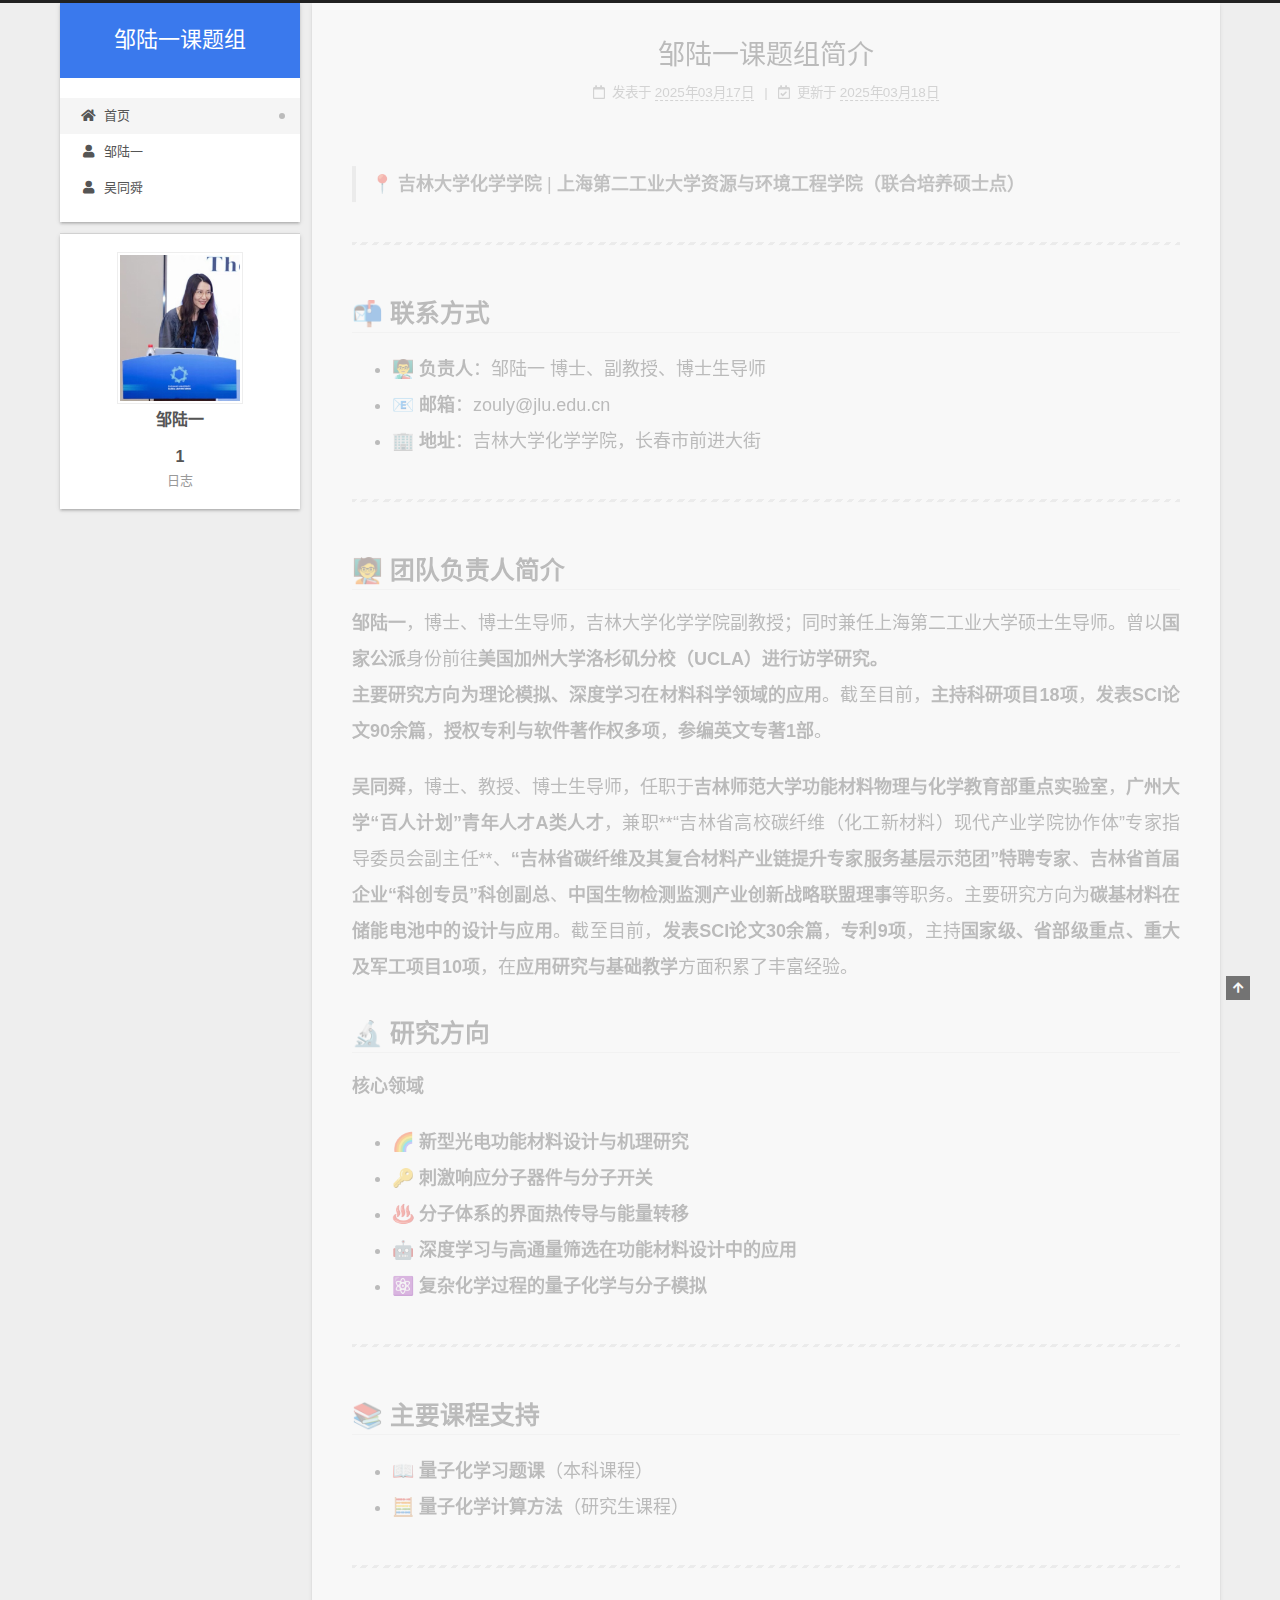
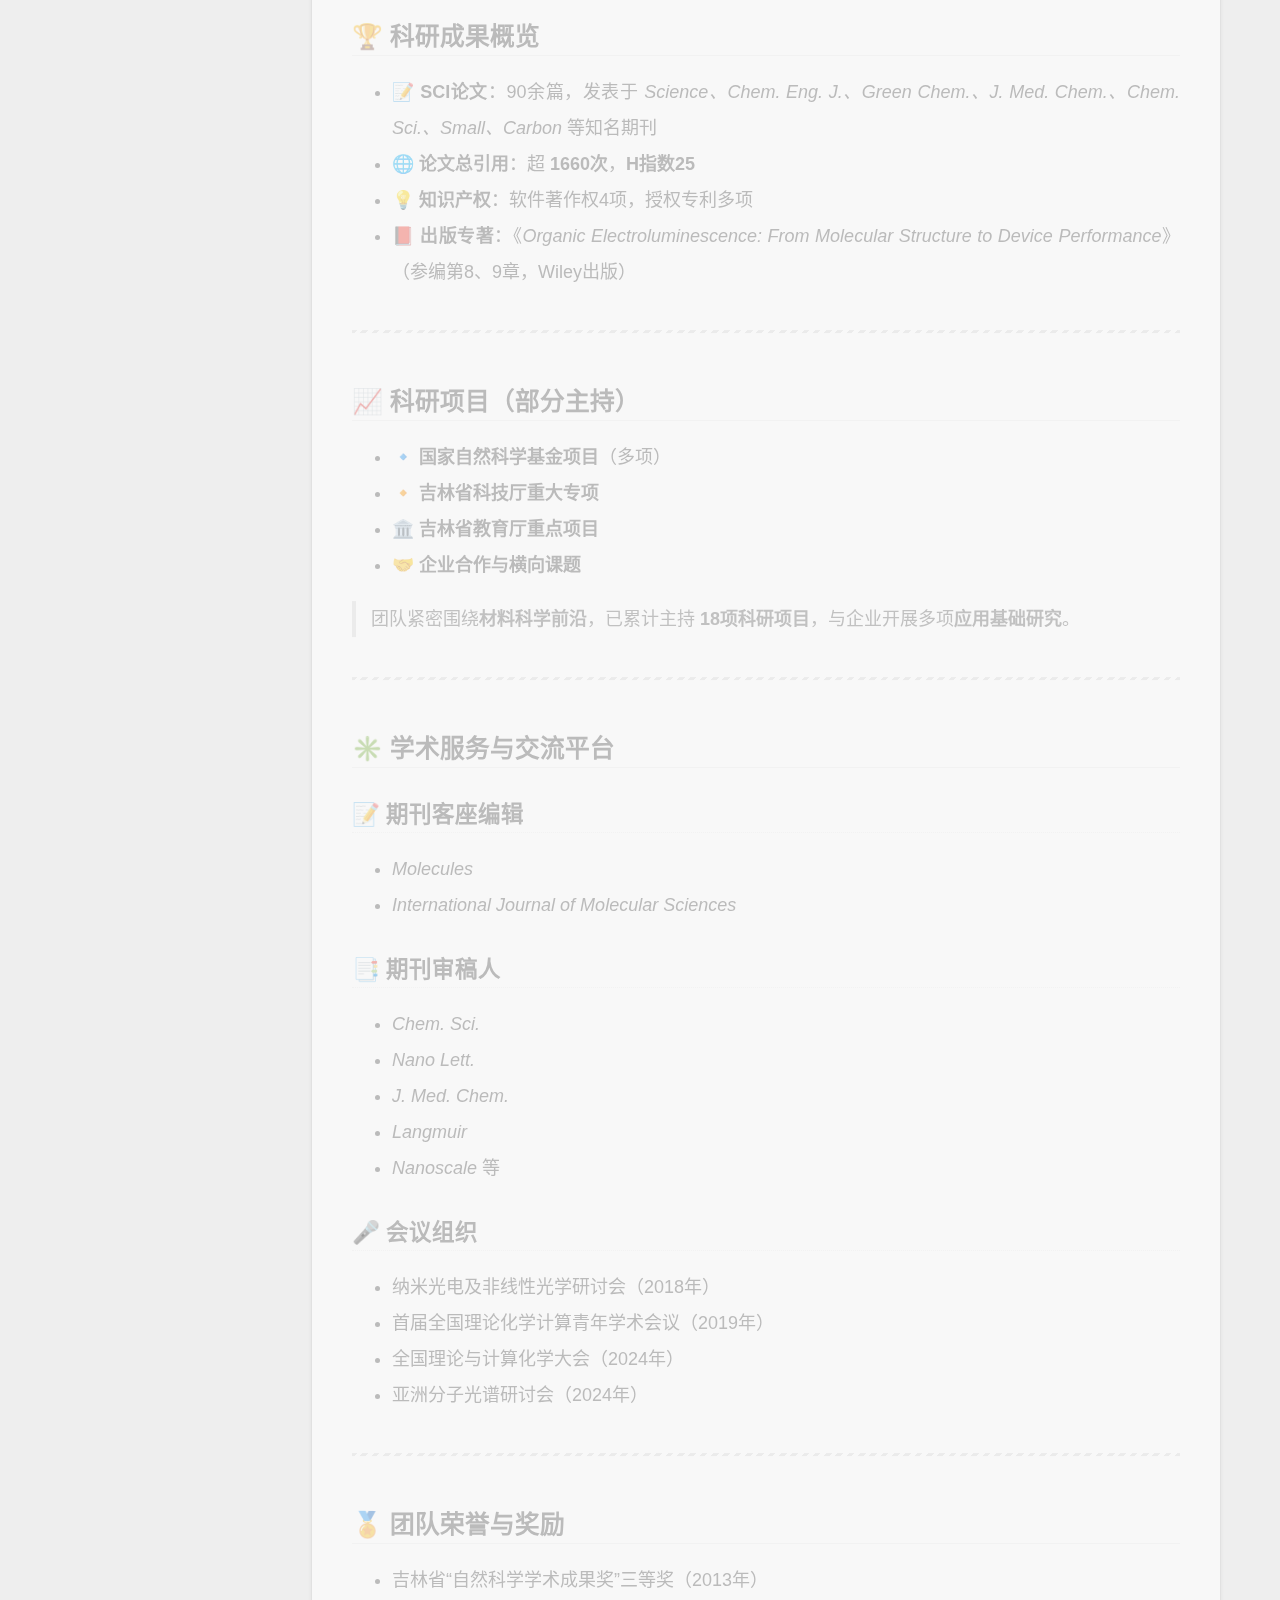
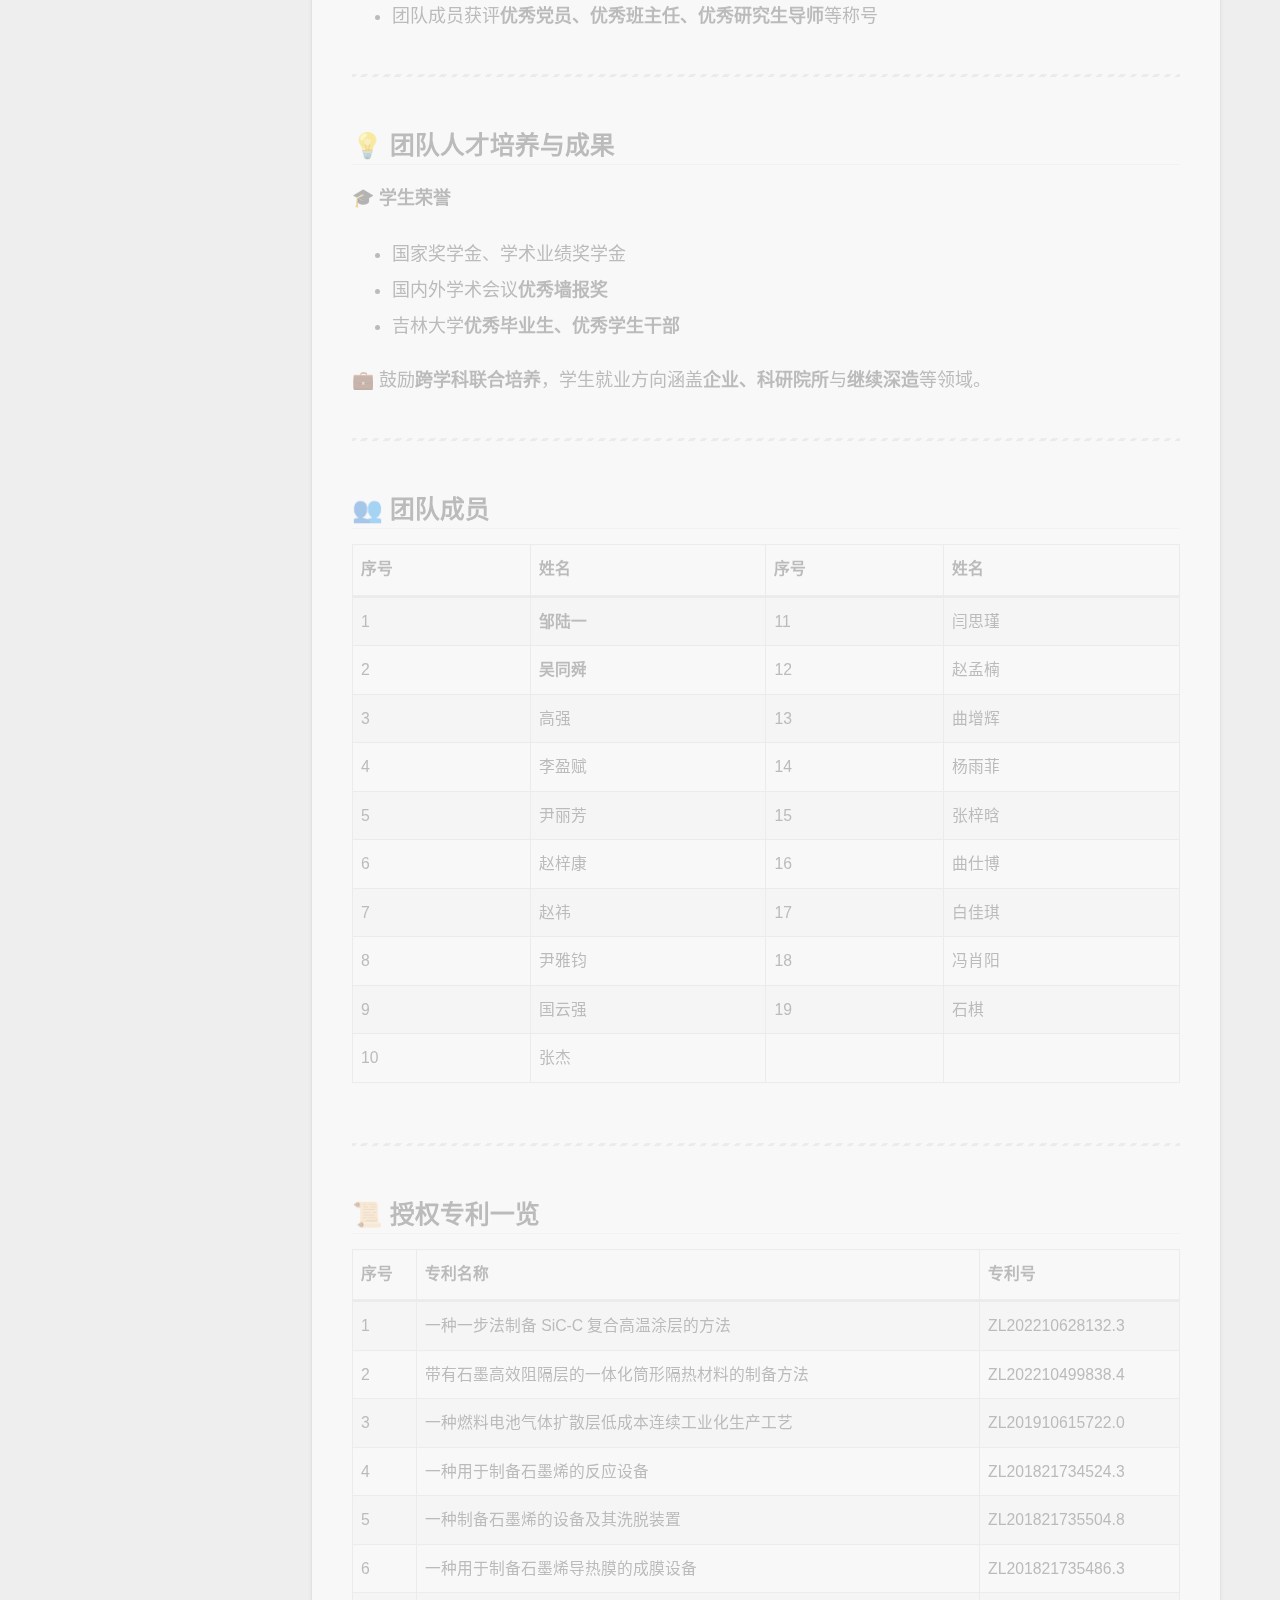
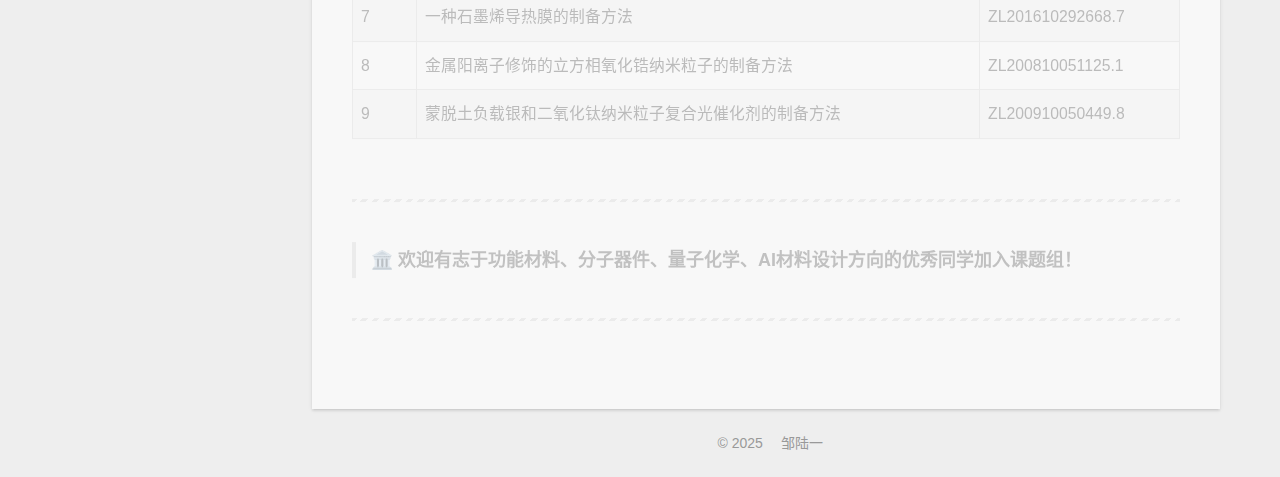
==== commit 94fb4251: "Site updated: 2025-03-18 10:50:37" ====
--- a/index.html
+++ b/index.html
@@ -151,7 +151,7 @@
   
   
   <article itemscope itemtype="http://schema.org/Article" class="post-block" lang="zh-CN">
-    <link itemprop="mainEntityOfPage" href="https://username.github.io/posts/2025/03/17/Home%20copy/">
+    <link itemprop="mainEntityOfPage" href="https://username.github.io/posts/2025/03/17/Home/">
 
     <span hidden itemprop="author" itemscope itemtype="http://schema.org/Person">
       <meta itemprop="image" content="/images/zou.png">
@@ -165,7 +165,7 @@
       <header class="post-header">
         <h2 class="post-title" itemprop="name headline">
           
-            <a href="/posts/2025/03/17/Home%20copy/" class="post-title-link" itemprop="url">邹陆一课题组简介</a>
+            <a href="/posts/2025/03/17/Home/" class="post-title-link" itemprop="url">邹陆一课题组简介</a>
         </h2>
 
         <div class="post-meta">
@@ -174,10 +174,16 @@
                 <i class="far fa-calendar"></i>
               </span>
               <span class="post-meta-item-text">发表于</span>
-              
-
-              <time title="创建时间：2025年03月17日 12:00:00 / 修改时间：12:47:21" itemprop="dateCreated datePublished" datetime="2025-03-17T12:00:00+08:00">2025年03月17日</time>
+
+              <time title="创建时间：2025年03月17日 12:00:00" itemprop="dateCreated datePublished" datetime="2025-03-17T12:00:00+08:00">2025年03月17日</time>
             </span>
+              <span class="post-meta-item">
+                <span class="post-meta-item-icon">
+                  <i class="far fa-calendar-check"></i>
+                </span>
+                <span class="post-meta-item-text">更新于</span>
+                <time title="修改时间：2025年03月18日 10:47:44" itemprop="dateModified" datetime="2025-03-18T10:47:44+08:00">2025年03月18日</time>
+              </span>
 
           
 
@@ -190,94 +196,229 @@
     <div class="post-body" itemprop="articleBody">
 
       
-          <h1 id="邹陆一课题组简介"><a href="#邹陆一课题组简介" class="headerlink" title="邹陆一课题组简介"></a>邹陆一课题组简介</h1><blockquote>
-<p>吉林大学化学学院 | 上海第二工业大学资源与环境工程学院（联合培养硕士点）</p>
+          <blockquote>
+<p>📍 <strong>吉林大学化学学院</strong> | <strong>上海第二工业大学资源与环境工程学院（联合培养硕士点）</strong></p>
 </blockquote>
 <hr>
-<h2 id="📬-联系方式"><a href="#📬-联系方式" class="headerlink" title="📬 联系方式"></a>📬 联系方式</h2><ul>
-<li><strong>负责人</strong>：邹陆一 博士、副教授、博士生导师  </li>
-<li><strong>邮箱</strong>：<a href="mailto:&#x7a;&#x6f;&#x75;&#x6c;&#x79;&#x40;&#x6a;&#x6c;&#x75;&#46;&#x65;&#100;&#x75;&#46;&#99;&#x6e;">&#x7a;&#x6f;&#x75;&#x6c;&#x79;&#x40;&#x6a;&#x6c;&#x75;&#46;&#x65;&#100;&#x75;&#46;&#99;&#x6e;</a>  </li>
-<li><strong>地址</strong>：吉林大学化学学院，长春市前进大街</li>
-</ul>
-<hr>
-<h2 id="🧑‍🏫-团队负责人简介"><a href="#🧑‍🏫-团队负责人简介" class="headerlink" title="🧑‍🏫 团队负责人简介"></a>🧑‍🏫 团队负责人简介</h2><p>邹陆一，博士、副教授、博士生导师。吉林大学化学学院副教授，上海第二工业大学资源与环境工程学院兼职硕士生导师。曾赴美国加州大学洛杉矶分校（UCLA）联合培养，长期从事新型光电功能材料、分子器件、量子化学计算及深度学习在材料科学中的应用研究。累计主持国家自然科学基金等科研项目18项，发表SCI论文90余篇，授权专利与软件著作权多项，参编英文专著1部，承担多门本科与研究生课程教学任务。</p>
-<hr>
-<h2 id="🔬-研究方向"><a href="#🔬-研究方向" class="headerlink" title="🔬 研究方向"></a>🔬 研究方向</h2><p>:::success 团队核心研究领域</p>
-<ul>
-<li><strong>新型光电功能材料设计与机理研究</strong>  </li>
-<li><strong>刺激响应分子器件与分子开关</strong>  </li>
-<li><strong>分子体系的界面热传导与能量转移</strong>  </li>
-<li><strong>深度学习与高通量筛选在功能材料设计中的应用</strong>  </li>
-<li><strong>复杂化学过程的量子化学与分子模拟</strong><br>:::</li>
-</ul>
-<hr>
-<h2 id="📚-主要课程支持"><a href="#📚-主要课程支持" class="headerlink" title="📚 主要课程支持"></a>📚 主要课程支持</h2><ul>
-<li><strong>量子化学习题课</strong>（本科课程）</li>
-<li><strong>量子化学计算方法</strong>（研究生课程）</li>
-</ul>
-<hr>
-<h2 id="🏆-团队科研成果概览"><a href="#🏆-团队科研成果概览" class="headerlink" title="🏆 团队科研成果概览"></a>🏆 团队科研成果概览</h2><p>:::tip 科研亮点</p>
-<ul>
-<li><strong>SCI论文</strong>：累计发表90余篇，发表于 <em>Science、Chem. Eng. J.、Green Chem.、J. Med. Chem.、Chem. Sci.、Small、Carbon</em> 等国际知名期刊</li>
-<li><strong>论文总引用</strong>：超1660次，<strong>H指数25</strong></li>
-<li><strong>知识产权</strong>：软件著作权4项，授权专利1项</li>
-<li><strong>出版专著</strong>：《Organic Electroluminescence: From Molecular Structure to Device Performance》（参编第8、9章，Wiley出版）<br>:::</li>
-</ul>
-<hr>
-<h2 id="📈-科研项目（部分主持）"><a href="#📈-科研项目（部分主持）" class="headerlink" title="📈 科研项目（部分主持）"></a>📈 科研项目（部分主持）</h2><ul>
-<li><strong>国家自然科学基金项目</strong>（多项）</li>
-<li><strong>吉林省科技厅重大专项</strong></li>
-<li><strong>吉林省教育厅重点项目</strong></li>
-<li><strong>企业合作与横向课题</strong></li>
-</ul>
-<p>团队紧密围绕材料科学前沿问题，已累计主持<strong>18项科研项目</strong>，部分项目结合企业实际问题，开展应用基础研究。</p>
-<hr>
-<h2 id="✳️-学术服务与交流平台"><a href="#✳️-学术服务与交流平台" class="headerlink" title="✳️ 学术服务与交流平台"></a>✳️ 学术服务与交流平台</h2><ul>
-<li><strong>期刊客座编辑</strong>：<ul>
+<h2 id="📬-联系方式">📬 联系方式</h2>
+<ul>
+<li>👨‍🏫 <strong>负责人</strong>：邹陆一 博士、副教授、博士生导师</li>
+<li>📧 <strong>邮箱</strong>：zouly@jlu.edu.cn</li>
+<li>🏢 <strong>地址</strong>：吉林大学化学学院，长春市前进大街</li>
+</ul>
+<hr>
+<h2 id="🧑‍🏫-团队负责人简介">🧑‍🏫 团队负责人简介</h2>
+<p><strong>邹陆一</strong>，博士、博士生导师，吉林大学化学学院副教授；同时兼任上海第二工业大学硕士生导师。曾以<strong>国家公派</strong>身份前往<strong>美国加州大学洛杉矶分校（UCLA）<strong>进行访学研究。<br>
+主要研究方向为</strong>理论模拟、深度学习在材料科学领域的应用</strong>。截至目前，<strong>主持科研项目18项</strong>，<strong>发表SCI论文90余篇</strong>，<strong>授权专利与软件著作权多项</strong>，<strong>参编英文专著1部</strong>。</p>
+<p><strong>吴同舜</strong>，博士、教授、博士生导师，任职于<strong>吉林师范大学功能材料物理与化学教育部重点实验室</strong>，<strong>广州大学“百人计划”青年人才A类人才</strong>，兼职**“吉林省高校碳纤维（化工新材料）现代产业学院协作体”专家指导委员会副主任**、<strong>“吉林省碳纤维及其复合材料产业链提升专家服务基层示范团”特聘专家</strong>、<strong>吉林省首届企业“科创专员”科创副总</strong>、<strong>中国生物检测监测产业创新战略联盟理事</strong>等职务。主要研究方向为<strong>碳基材料在储能电池中的设计与应用</strong>。截至目前，<strong>发表SCI论文30余篇</strong>，<strong>专利9项</strong>，主持<strong>国家级、省部级重点、重大及军工项目10项</strong>，在<strong>应用研究与基础教学</strong>方面积累了丰富经验。</p>
+<h2 id="🔬-研究方向">🔬 研究方向</h2>
+<p><strong>核心领域</strong></p>
+<ul>
+<li>🌈 <strong>新型光电功能材料设计与机理研究</strong></li>
+<li>🔑 <strong>刺激响应分子器件与分子开关</strong></li>
+<li>♨️ <strong>分子体系的界面热传导与能量转移</strong></li>
+<li>🤖 <strong>深度学习与高通量筛选在功能材料设计中的应用</strong></li>
+<li>⚛️ <strong>复杂化学过程的量子化学与分子模拟</strong></li>
+</ul>
+<hr>
+<h2 id="📚-主要课程支持">📚 主要课程支持</h2>
+<ul>
+<li>📖 <strong>量子化学习题课</strong>（本科课程）</li>
+<li>🧮 <strong>量子化学计算方法</strong>（研究生课程）</li>
+</ul>
+<hr>
+<h2 id="🏆-科研成果概览">🏆 科研成果概览</h2>
+<ul>
+<li>📝 <strong>SCI论文</strong>：90余篇，发表于 <em>Science、Chem. Eng. J.、Green Chem.、J. Med. Chem.、Chem. Sci.、Small、Carbon</em> 等知名期刊</li>
+<li>🌐 <strong>论文总引用</strong>：超 <strong>1660次</strong>，<strong>H指数25</strong></li>
+<li>💡 <strong>知识产权</strong>：软件著作权4项，授权专利多项</li>
+<li>📕 <strong>出版专著</strong>：《<em>Organic Electroluminescence: From Molecular Structure to Device Performance</em>》（参编第8、9章，Wiley出版）</li>
+</ul>
+<hr>
+<h2 id="📈-科研项目（部分主持）">📈 科研项目（部分主持）</h2>
+<ul>
+<li>🔹 <strong>国家自然科学基金项目</strong>（多项）</li>
+<li>🔸 <strong>吉林省科技厅重大专项</strong></li>
+<li>🏛️ <strong>吉林省教育厅重点项目</strong></li>
+<li>🤝 <strong>企业合作与横向课题</strong></li>
+</ul>
+<blockquote>
+<p>团队紧密围绕<strong>材料科学前沿</strong>，已累计主持 <strong>18项科研项目</strong>，与企业开展多项<strong>应用基础研究</strong>。</p>
+</blockquote>
+<hr>
+<h2 id="✳️-学术服务与交流平台">✳️ 学术服务与交流平台</h2>
+<h3 id="📝-期刊客座编辑">📝 期刊客座编辑</h3>
+<ul>
 <li><em>Molecules</em></li>
 <li><em>International Journal of Molecular Sciences</em></li>
 </ul>
-</li>
-<li><strong>期刊审稿人</strong>：<ul>
+<h3 id="📑-期刊审稿人">📑 期刊审稿人</h3>
+<ul>
 <li><em>Chem. Sci.</em></li>
 <li><em>Nano Lett.</em></li>
 <li><em>J. Med. Chem.</em></li>
 <li><em>Langmuir</em></li>
 <li><em>Nanoscale</em> 等</li>
 </ul>
-</li>
-<li><strong>会议组织</strong>：<ul>
+<h3 id="🎤-会议组织">🎤 会议组织</h3>
+<ul>
 <li>纳米光电及非线性光学研讨会（2018年）</li>
 <li>首届全国理论化学计算青年学术会议（2019年）</li>
 <li>全国理论与计算化学大会（2024年）</li>
 <li>亚洲分子光谱研讨会（2024年）</li>
 </ul>
-</li>
-</ul>
-<hr>
-<h2 id="🏅-团队荣誉与奖励"><a href="#🏅-团队荣誉与奖励" class="headerlink" title="🏅 团队荣誉与奖励"></a>🏅 团队荣誉与奖励</h2><ul>
+<hr>
+<h2 id="🏅-团队荣誉与奖励">🏅 团队荣誉与奖励</h2>
+<ul>
 <li>吉林省“自然科学学术成果奖”三等奖（2013年）</li>
-<li>团队成员多次获得优秀党员、优秀班主任、优秀研究生导师等称号</li>
-</ul>
-<hr>
-<h2 id="💡-团队人才培养与成果"><a href="#💡-团队人才培养与成果" class="headerlink" title="💡 团队人才培养与成果"></a>💡 团队人才培养与成果</h2><p>:::details 团队学生成果</p>
-<ul>
-<li>指导硕士研究生多次获得：<ul>
+<li>团队成员获评<strong>优秀党员、优秀班主任、优秀研究生导师</strong>等称号</li>
+</ul>
+<hr>
+<h2 id="💡-团队人才培养与成果">💡 团队人才培养与成果</h2>
+<p>🎓 <strong>学生荣誉</strong></p>
+<ul>
 <li>国家奖学金、学术业绩奖学金</li>
-<li>国内外学术会议优秀墙报奖</li>
-<li>吉林大学优秀毕业生、优秀学生干部等</li>
-</ul>
-</li>
-<li>鼓励跨学科与企业联合培养，部分学生已在企业、科研院所就业或继续深造<br>:::</li>
-</ul>
-<hr>
-<h2 id="🔗-团队研究标签"><a href="#🔗-团队研究标签" class="headerlink" title="🔗 团队研究标签"></a>🔗 团队研究标签</h2><p>:::tags<br>#功能材料设计 #光电器件 #分子开关 #界面导热 #量子化学模拟 #深度学习材料 #博士生导师 #吉林大学 #UCLA联合培养 #高水平论文 #专利著作 #企业合作项目 #交叉学科<br>:::</p>
-<hr>
-<h2 id="🌐-发表期刊（部分展示）"><a href="#🌐-发表期刊（部分展示）" class="headerlink" title="🌐 发表期刊（部分展示）"></a>🌐 发表期刊（部分展示）</h2><p>:::gallery 期刊展示<br><img src="https://upload.wikimedia.org/wikipedia/en/8/8d/Science_magazine_logo.svg" alt="Science"><br><img src="https://ars.els-cdn.com/content/image/1-s2.0-S1385894720X00000-cov150h.gif" alt="Chemical Engineering Journal"><br><img src="https://pubs.rsc.org/en/content/articlelanding/2023/gc/d3gc01329e/unauth" alt="Green Chemistry"><br><img src="https://pubs.acs.org/cms/10.1021/jm/assets/cover/large/jm_v066i003.jpg" alt="Journal of Medicinal Chemistry"><br><img src="https://pubs.rsc.org/en/content/articlelanding/2023/sc/d3sc00761k" alt="Chemical Science"><br>:::</p>
+<li>国内外学术会议<strong>优秀墙报奖</strong></li>
+<li>吉林大学<strong>优秀毕业生、优秀学生干部</strong></li>
+</ul>
+<p>💼 鼓励<strong>跨学科联合培养</strong>，学生就业方向涵盖<strong>企业、科研院所</strong>与<strong>继续深造</strong>等领域。</p>
+<hr>
+<h2 id="👥-团队成员">👥 团队成员</h2>
+<table>
+<thead>
+<tr>
+<th>序号</th>
+<th>姓名</th>
+<th>序号</th>
+<th>姓名</th>
+</tr>
+</thead>
+<tbody>
+<tr>
+<td>1</td>
+<td><strong>邹陆一</strong></td>
+<td>11</td>
+<td>闫思瑾</td>
+</tr>
+<tr>
+<td>2</td>
+<td><strong>吴同舜</strong></td>
+<td>12</td>
+<td>赵孟楠</td>
+</tr>
+<tr>
+<td>3</td>
+<td>高强</td>
+<td>13</td>
+<td>曲增辉</td>
+</tr>
+<tr>
+<td>4</td>
+<td>李盈赋</td>
+<td>14</td>
+<td>杨雨菲</td>
+</tr>
+<tr>
+<td>5</td>
+<td>尹丽芳</td>
+<td>15</td>
+<td>张梓晗</td>
+</tr>
+<tr>
+<td>6</td>
+<td>赵梓康</td>
+<td>16</td>
+<td>曲仕博</td>
+</tr>
+<tr>
+<td>7</td>
+<td>赵祎</td>
+<td>17</td>
+<td>白佳琪</td>
+</tr>
+<tr>
+<td>8</td>
+<td>尹雅钧</td>
+<td>18</td>
+<td>冯肖阳</td>
+</tr>
+<tr>
+<td>9</td>
+<td>国云强</td>
+<td>19</td>
+<td>石棋</td>
+</tr>
+<tr>
+<td>10</td>
+<td>张杰</td>
+<td></td>
+<td></td>
+</tr>
+</tbody>
+</table>
+<hr>
+<h2 id="📜-授权专利一览">📜 授权专利一览</h2>
+<table>
+<thead>
+<tr>
+<th>序号</th>
+<th>专利名称</th>
+<th>专利号</th>
+</tr>
+</thead>
+<tbody>
+<tr>
+<td>1</td>
+<td>一种一步法制备 SiC-C 复合高温涂层的方法</td>
+<td>ZL202210628132.3</td>
+</tr>
+<tr>
+<td>2</td>
+<td>带有石墨高效阻隔层的一体化筒形隔热材料的制备方法</td>
+<td>ZL202210499838.4</td>
+</tr>
+<tr>
+<td>3</td>
+<td>一种燃料电池气体扩散层低成本连续工业化生产工艺</td>
+<td>ZL201910615722.0</td>
+</tr>
+<tr>
+<td>4</td>
+<td>一种用于制备石墨烯的反应设备</td>
+<td>ZL201821734524.3</td>
+</tr>
+<tr>
+<td>5</td>
+<td>一种制备石墨烯的设备及其洗脱装置</td>
+<td>ZL201821735504.8</td>
+</tr>
+<tr>
+<td>6</td>
+<td>一种用于制备石墨烯导热膜的成膜设备</td>
+<td>ZL201821735486.3</td>
+</tr>
+<tr>
+<td>7</td>
+<td>一种石墨烯导热膜的制备方法</td>
+<td>ZL201610292668.7</td>
+</tr>
+<tr>
+<td>8</td>
+<td>金属阳离子修饰的立方相氧化锆纳米粒子的制备方法</td>
+<td>ZL200810051125.1</td>
+</tr>
+<tr>
+<td>9</td>
+<td>蒙脱土负载银和二氧化钛纳米粒子复合光催化剂的制备方法</td>
+<td>ZL200910050449.8</td>
+</tr>
+</tbody>
+</table>
 <hr>
 <blockquote>
-<p><strong>邹陆一课题组</strong>坚持以基础研究与应用开发并重，专注于分子设计、理论模拟及新型材料的研发，致力于为光电材料、分子器件等领域培养具备国际视野的复合型科研人才。</p>
+<p>🏛️ <strong>欢迎有志于功能材料、分子器件、量子化学、AI材料设计方向的优秀同学加入课题组！</strong></p>
 </blockquote>
+<hr>
 
       
     </div>
@@ -390,12 +531,10 @@
   &copy; 
   <span itemprop="copyrightYear">2025</span>
   <span class="with-love">
-    <i class="fa fa-heart"></i>
+    <i class=""></i>
   </span>
   <span class="author" itemprop="copyrightHolder">邹陆一</span>
 </div>
-  <div class="powered-by">由 <a href="https://hexo.io/" class="theme-link" rel="noopener" target="_blank">Hexo</a> & <a href="https://theme-next.org/" class="theme-link" rel="noopener" target="_blank">NexT.Gemini</a> 强力驱动
-  </div>
 
         
 
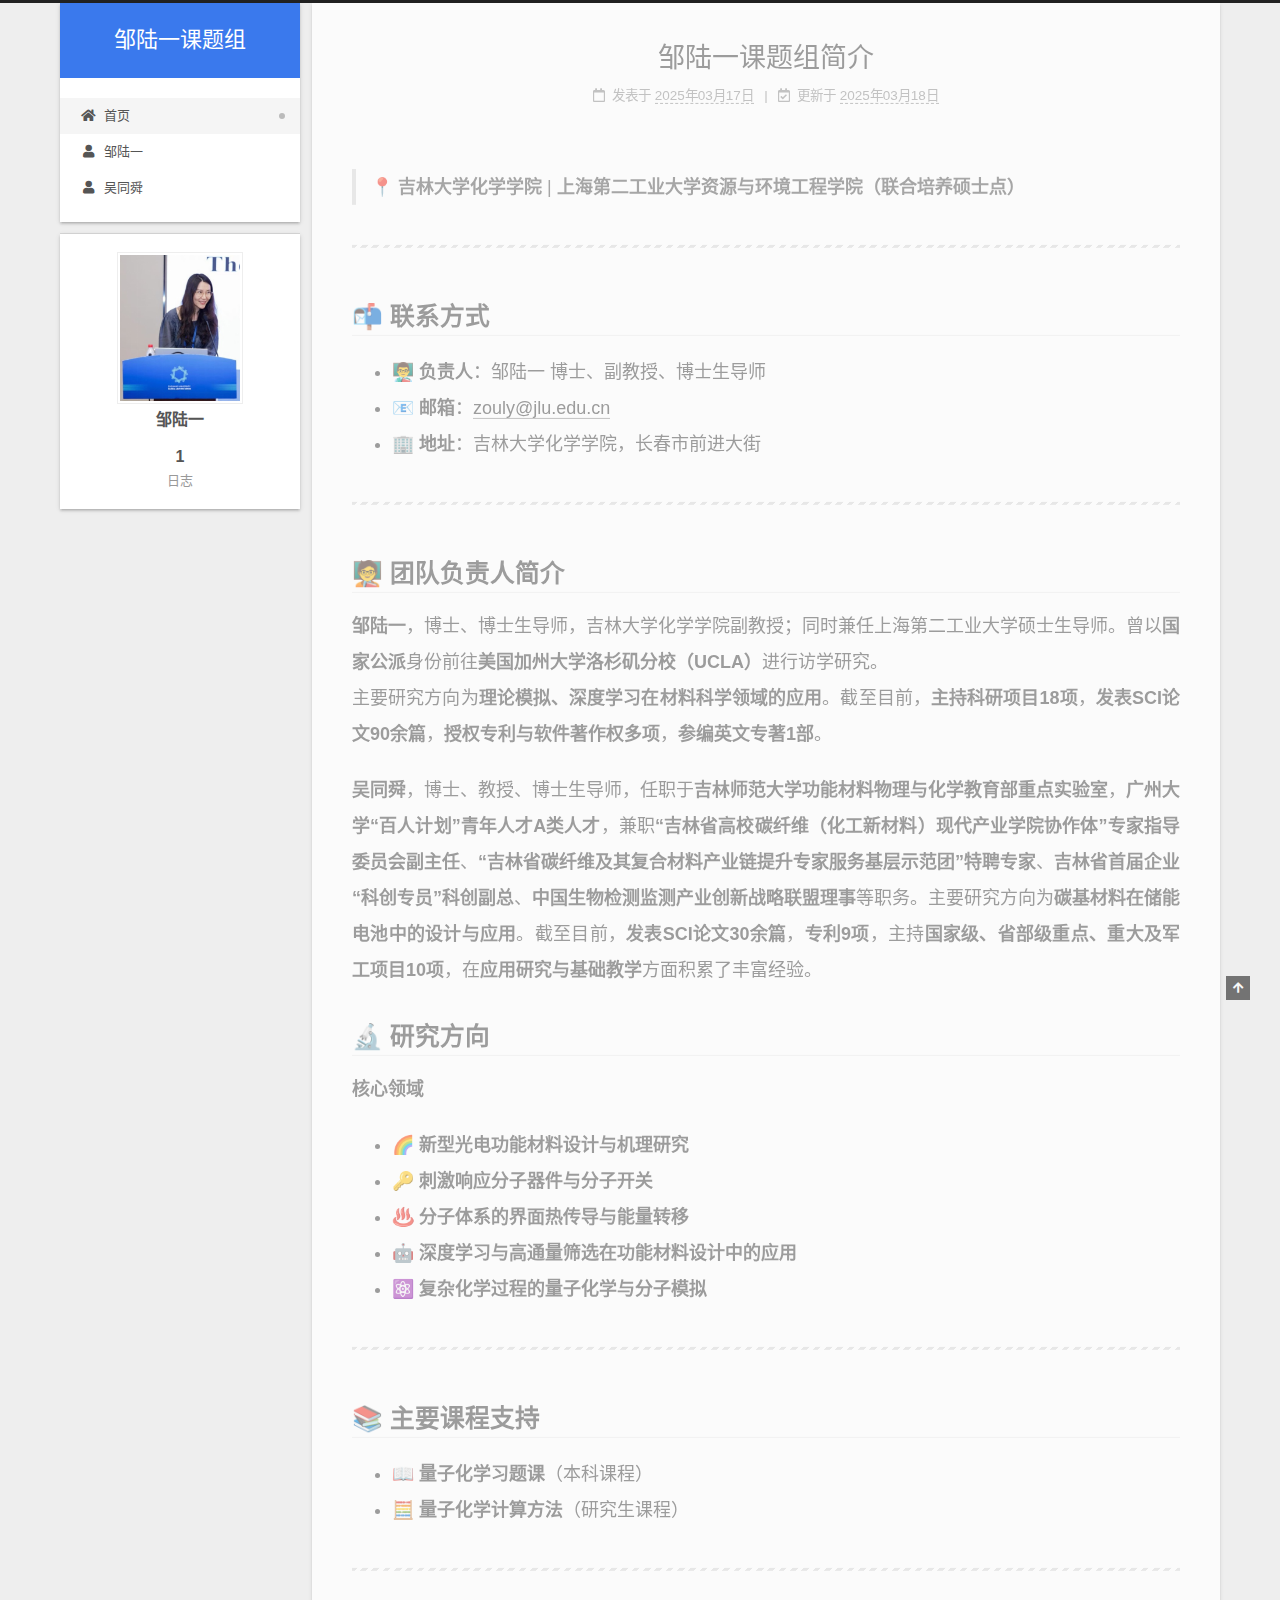
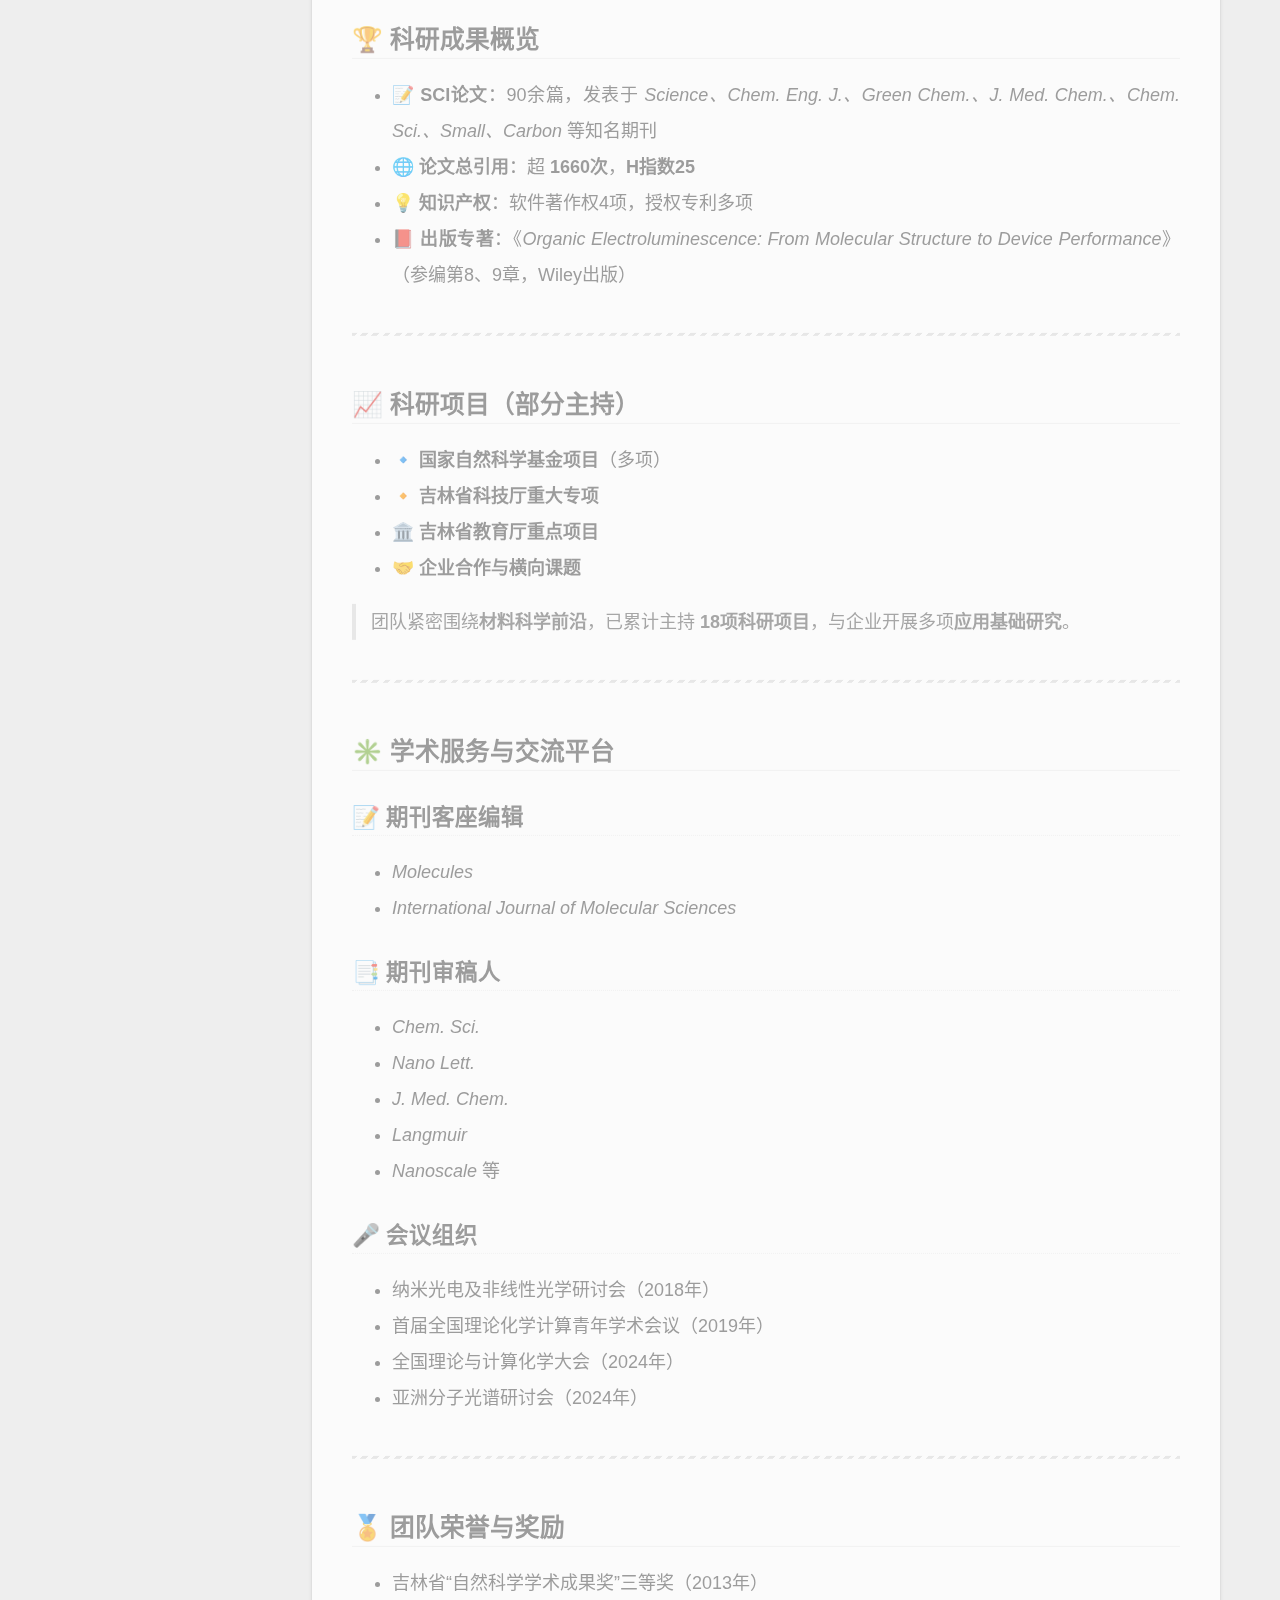
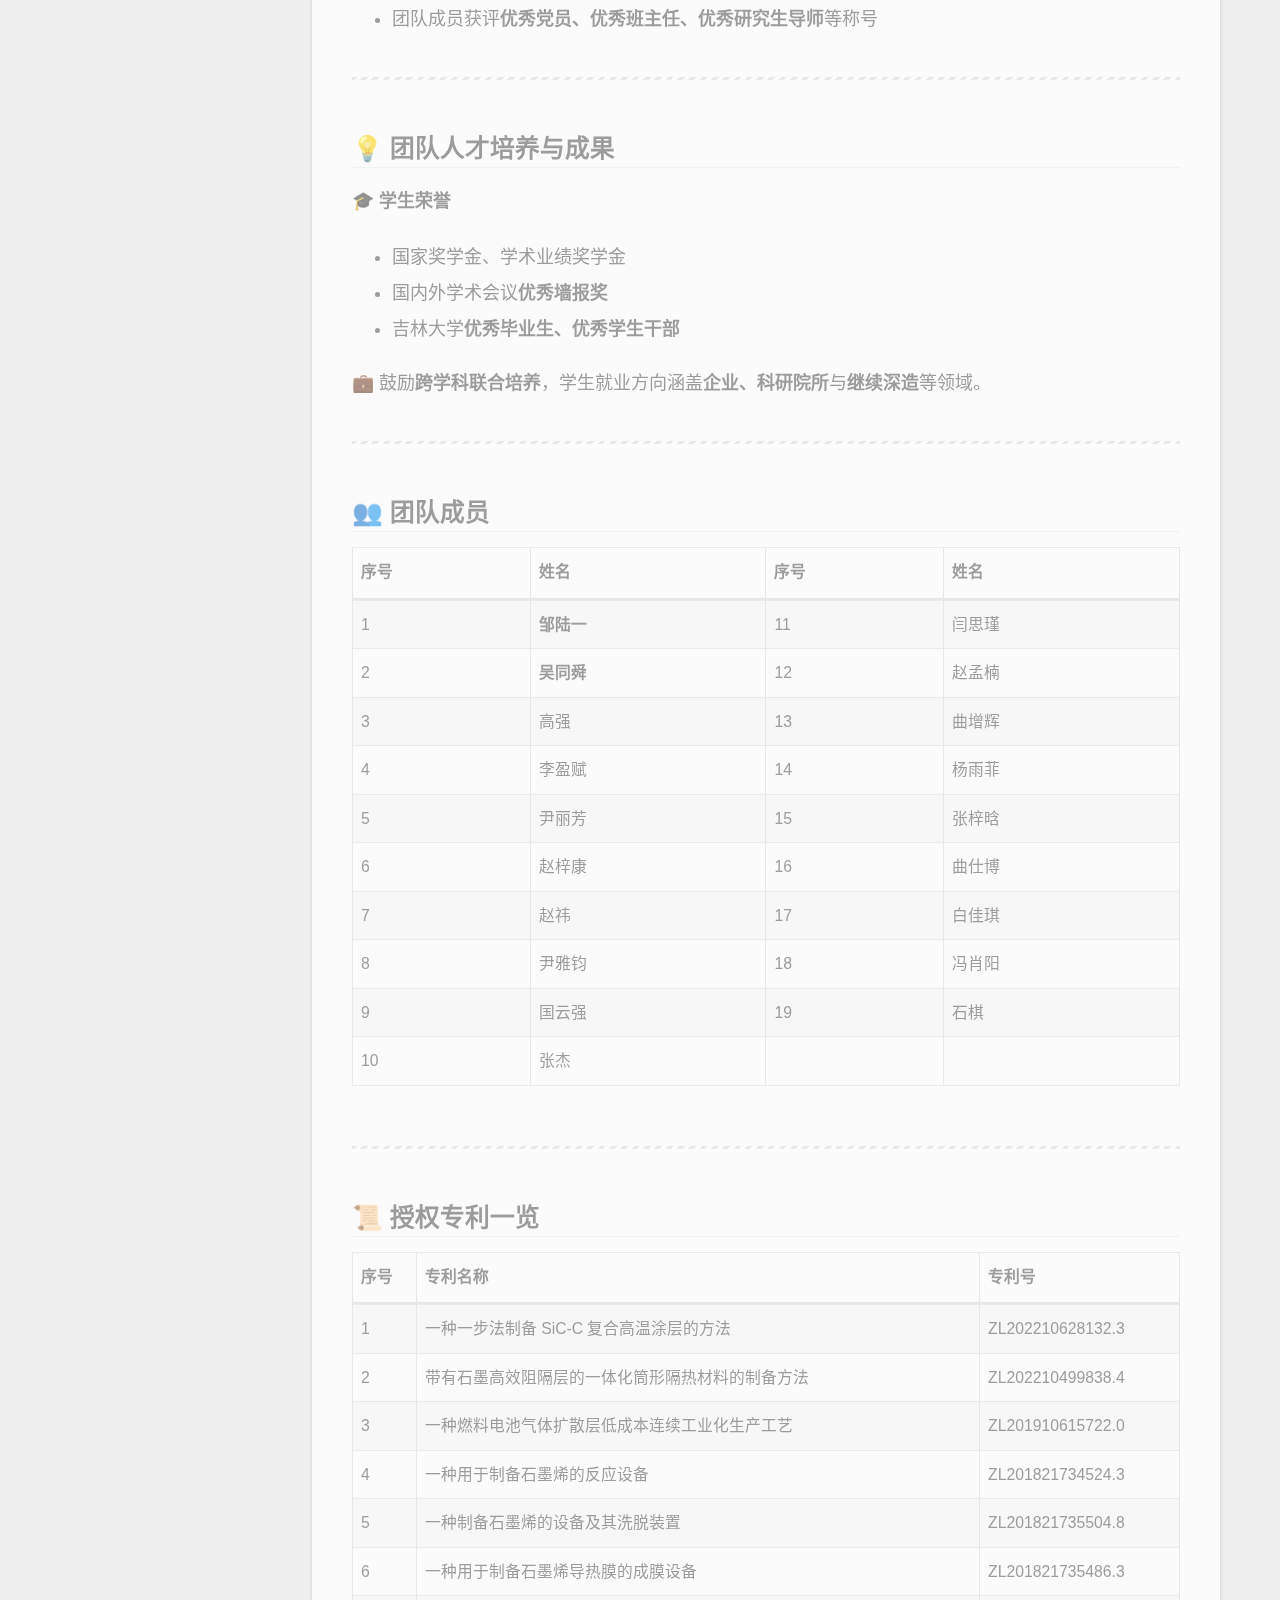
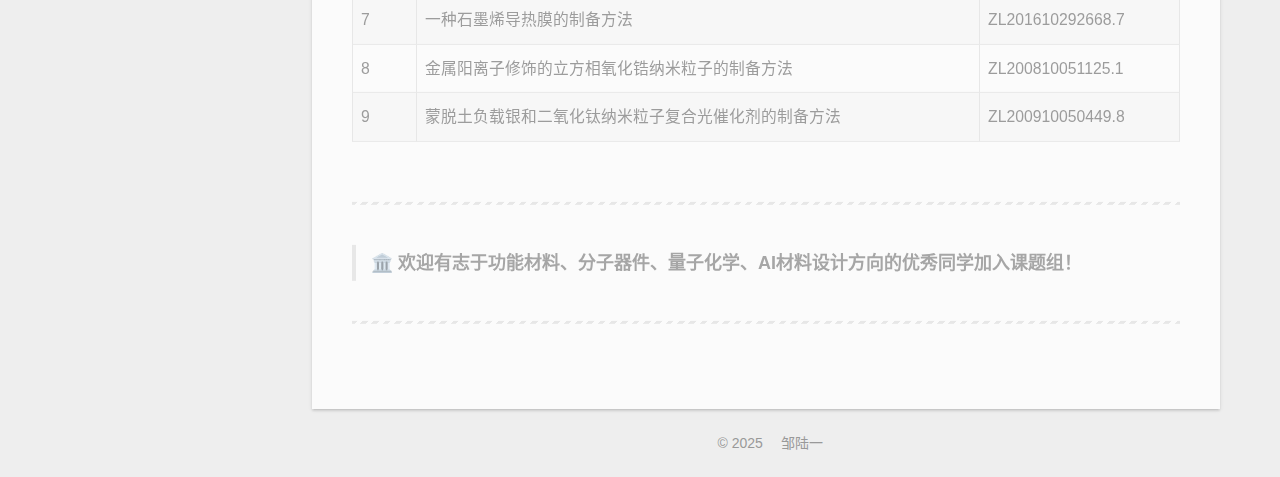
==== commit 501882ec: "Site updated: 2025-03-18 11:21:31" ====
--- a/index.html
+++ b/index.html
@@ -182,7 +182,7 @@
                   <i class="far fa-calendar-check"></i>
                 </span>
                 <span class="post-meta-item-text">更新于</span>
-                <time title="修改时间：2025年03月18日 10:47:44" itemprop="dateModified" datetime="2025-03-18T10:47:44+08:00">2025年03月18日</time>
+                <time title="修改时间：2025年03月18日 10:53:17" itemprop="dateModified" datetime="2025-03-18T10:53:17+08:00">2025年03月18日</time>
               </span>
 
           
@@ -200,91 +200,77 @@
 <p>📍 <strong>吉林大学化学学院</strong> | <strong>上海第二工业大学资源与环境工程学院（联合培养硕士点）</strong></p>
 </blockquote>
 <hr>
-<h2 id="📬-联系方式">📬 联系方式</h2>
+<h2 id="📬-联系方式"><a href="#📬-联系方式" class="headerlink" title="📬 联系方式"></a>📬 联系方式</h2><ul>
+<li>👨‍🏫 <strong>负责人</strong>：邹陆一 博士、副教授、博士生导师  </li>
+<li>📧 <strong>邮箱</strong>：<a href="mailto:&#x7a;&#x6f;&#117;&#108;&#121;&#x40;&#106;&#x6c;&#x75;&#46;&#101;&#100;&#117;&#46;&#99;&#x6e;">&#x7a;&#x6f;&#117;&#108;&#121;&#x40;&#106;&#x6c;&#x75;&#46;&#101;&#100;&#117;&#46;&#99;&#x6e;</a>  </li>
+<li>🏢 <strong>地址</strong>：吉林大学化学学院，长春市前进大街</li>
+</ul>
+<hr>
+<h2 id="🧑‍🏫-团队负责人简介"><a href="#🧑‍🏫-团队负责人简介" class="headerlink" title="🧑‍🏫 团队负责人简介"></a>🧑‍🏫 团队负责人简介</h2><p><strong>邹陆一</strong>，博士、博士生导师，吉林大学化学学院副教授；同时兼任上海第二工业大学硕士生导师。曾以<strong>国家公派</strong>身份前往<strong>美国加州大学洛杉矶分校（UCLA）</strong>进行访学研究。<br>主要研究方向为<strong>理论模拟、深度学习在材料科学领域的应用</strong>。截至目前，<strong>主持科研项目18项</strong>，<strong>发表SCI论文90余篇</strong>，<strong>授权专利与软件著作权多项</strong>，<strong>参编英文专著1部</strong>。</p>
+<p><strong>吴同舜</strong>，博士、教授、博士生导师，任职于<strong>吉林师范大学功能材料物理与化学教育部重点实验室</strong>，<strong>广州大学“百人计划”青年人才A类人才</strong>，兼职<strong>“吉林省高校碳纤维（化工新材料）现代产业学院协作体”专家指导委员会副主任</strong>、<strong>“吉林省碳纤维及其复合材料产业链提升专家服务基层示范团”特聘专家</strong>、<strong>吉林省首届企业“科创专员”科创副总</strong>、<strong>中国生物检测监测产业创新战略联盟理事</strong>等职务。主要研究方向为<strong>碳基材料在储能电池中的设计与应用</strong>。截至目前，<strong>发表SCI论文30余篇</strong>，<strong>专利9项</strong>，主持<strong>国家级、省部级重点、重大及军工项目10项</strong>，在<strong>应用研究与基础教学</strong>方面积累了丰富经验。</p>
+<h2 id="🔬-研究方向"><a href="#🔬-研究方向" class="headerlink" title="🔬 研究方向"></a>🔬 研究方向</h2><p><strong>核心领域</strong>  </p>
 <ul>
-<li>👨‍🏫 <strong>负责人</strong>：邹陆一 博士、副教授、博士生导师</li>
-<li>📧 <strong>邮箱</strong>：zouly@jlu.edu.cn</li>
-<li>🏢 <strong>地址</strong>：吉林大学化学学院，长春市前进大街</li>
-</ul>
-<hr>
-<h2 id="🧑‍🏫-团队负责人简介">🧑‍🏫 团队负责人简介</h2>
-<p><strong>邹陆一</strong>，博士、博士生导师，吉林大学化学学院副教授；同时兼任上海第二工业大学硕士生导师。曾以<strong>国家公派</strong>身份前往<strong>美国加州大学洛杉矶分校（UCLA）<strong>进行访学研究。<br>
-主要研究方向为</strong>理论模拟、深度学习在材料科学领域的应用</strong>。截至目前，<strong>主持科研项目18项</strong>，<strong>发表SCI论文90余篇</strong>，<strong>授权专利与软件著作权多项</strong>，<strong>参编英文专著1部</strong>。</p>
-<p><strong>吴同舜</strong>，博士、教授、博士生导师，任职于<strong>吉林师范大学功能材料物理与化学教育部重点实验室</strong>，<strong>广州大学“百人计划”青年人才A类人才</strong>，兼职**“吉林省高校碳纤维（化工新材料）现代产业学院协作体”专家指导委员会副主任**、<strong>“吉林省碳纤维及其复合材料产业链提升专家服务基层示范团”特聘专家</strong>、<strong>吉林省首届企业“科创专员”科创副总</strong>、<strong>中国生物检测监测产业创新战略联盟理事</strong>等职务。主要研究方向为<strong>碳基材料在储能电池中的设计与应用</strong>。截至目前，<strong>发表SCI论文30余篇</strong>，<strong>专利9项</strong>，主持<strong>国家级、省部级重点、重大及军工项目10项</strong>，在<strong>应用研究与基础教学</strong>方面积累了丰富经验。</p>
-<h2 id="🔬-研究方向">🔬 研究方向</h2>
-<p><strong>核心领域</strong></p>
-<ul>
-<li>🌈 <strong>新型光电功能材料设计与机理研究</strong></li>
-<li>🔑 <strong>刺激响应分子器件与分子开关</strong></li>
-<li>♨️ <strong>分子体系的界面热传导与能量转移</strong></li>
-<li>🤖 <strong>深度学习与高通量筛选在功能材料设计中的应用</strong></li>
+<li>🌈 <strong>新型光电功能材料设计与机理研究</strong>  </li>
+<li>🔑 <strong>刺激响应分子器件与分子开关</strong>  </li>
+<li>♨️ <strong>分子体系的界面热传导与能量转移</strong>  </li>
+<li>🤖 <strong>深度学习与高通量筛选在功能材料设计中的应用</strong>  </li>
 <li>⚛️ <strong>复杂化学过程的量子化学与分子模拟</strong></li>
 </ul>
 <hr>
-<h2 id="📚-主要课程支持">📚 主要课程支持</h2>
-<ul>
-<li>📖 <strong>量子化学习题课</strong>（本科课程）</li>
+<h2 id="📚-主要课程支持"><a href="#📚-主要课程支持" class="headerlink" title="📚 主要课程支持"></a>📚 主要课程支持</h2><ul>
+<li>📖 <strong>量子化学习题课</strong>（本科课程）  </li>
 <li>🧮 <strong>量子化学计算方法</strong>（研究生课程）</li>
 </ul>
 <hr>
-<h2 id="🏆-科研成果概览">🏆 科研成果概览</h2>
-<ul>
-<li>📝 <strong>SCI论文</strong>：90余篇，发表于 <em>Science、Chem. Eng. J.、Green Chem.、J. Med. Chem.、Chem. Sci.、Small、Carbon</em> 等知名期刊</li>
-<li>🌐 <strong>论文总引用</strong>：超 <strong>1660次</strong>，<strong>H指数25</strong></li>
-<li>💡 <strong>知识产权</strong>：软件著作权4项，授权专利多项</li>
+<h2 id="🏆-科研成果概览"><a href="#🏆-科研成果概览" class="headerlink" title="🏆 科研成果概览"></a>🏆 科研成果概览</h2><ul>
+<li>📝 <strong>SCI论文</strong>：90余篇，发表于 <em>Science、Chem. Eng. J.、Green Chem.、J. Med. Chem.、Chem. Sci.、Small、Carbon</em> 等知名期刊  </li>
+<li>🌐 <strong>论文总引用</strong>：超 <strong>1660次</strong>，<strong>H指数25</strong>  </li>
+<li>💡 <strong>知识产权</strong>：软件著作权4项，授权专利多项  </li>
 <li>📕 <strong>出版专著</strong>：《<em>Organic Electroluminescence: From Molecular Structure to Device Performance</em>》（参编第8、9章，Wiley出版）</li>
 </ul>
 <hr>
-<h2 id="📈-科研项目（部分主持）">📈 科研项目（部分主持）</h2>
-<ul>
-<li>🔹 <strong>国家自然科学基金项目</strong>（多项）</li>
-<li>🔸 <strong>吉林省科技厅重大专项</strong></li>
-<li>🏛️ <strong>吉林省教育厅重点项目</strong></li>
+<h2 id="📈-科研项目（部分主持）"><a href="#📈-科研项目（部分主持）" class="headerlink" title="📈 科研项目（部分主持）"></a>📈 科研项目（部分主持）</h2><ul>
+<li>🔹 <strong>国家自然科学基金项目</strong>（多项）  </li>
+<li>🔸 <strong>吉林省科技厅重大专项</strong>  </li>
+<li>🏛️ <strong>吉林省教育厅重点项目</strong>  </li>
 <li>🤝 <strong>企业合作与横向课题</strong></li>
 </ul>
 <blockquote>
 <p>团队紧密围绕<strong>材料科学前沿</strong>，已累计主持 <strong>18项科研项目</strong>，与企业开展多项<strong>应用基础研究</strong>。</p>
 </blockquote>
 <hr>
-<h2 id="✳️-学术服务与交流平台">✳️ 学术服务与交流平台</h2>
-<h3 id="📝-期刊客座编辑">📝 期刊客座编辑</h3>
+<h2 id="✳️-学术服务与交流平台"><a href="#✳️-学术服务与交流平台" class="headerlink" title="✳️ 学术服务与交流平台"></a>✳️ 学术服务与交流平台</h2><h3 id="📝-期刊客座编辑"><a href="#📝-期刊客座编辑" class="headerlink" title="📝 期刊客座编辑"></a>📝 期刊客座编辑</h3><ul>
+<li><em>Molecules</em>  </li>
+<li><em>International Journal of Molecular Sciences</em></li>
+</ul>
+<h3 id="📑-期刊审稿人"><a href="#📑-期刊审稿人" class="headerlink" title="📑 期刊审稿人"></a>📑 期刊审稿人</h3><ul>
+<li><em>Chem. Sci.</em>  </li>
+<li><em>Nano Lett.</em>  </li>
+<li><em>J. Med. Chem.</em>  </li>
+<li><em>Langmuir</em>  </li>
+<li><em>Nanoscale</em> 等</li>
+</ul>
+<h3 id="🎤-会议组织"><a href="#🎤-会议组织" class="headerlink" title="🎤 会议组织"></a>🎤 会议组织</h3><ul>
+<li>纳米光电及非线性光学研讨会（2018年）  </li>
+<li>首届全国理论化学计算青年学术会议（2019年）  </li>
+<li>全国理论与计算化学大会（2024年）  </li>
+<li>亚洲分子光谱研讨会（2024年）</li>
+</ul>
+<hr>
+<h2 id="🏅-团队荣誉与奖励"><a href="#🏅-团队荣誉与奖励" class="headerlink" title="🏅 团队荣誉与奖励"></a>🏅 团队荣誉与奖励</h2><ul>
+<li>吉林省“自然科学学术成果奖”三等奖（2013年）  </li>
+<li>团队成员获评<strong>优秀党员、优秀班主任、优秀研究生导师</strong>等称号</li>
+</ul>
+<hr>
+<h2 id="💡-团队人才培养与成果"><a href="#💡-团队人才培养与成果" class="headerlink" title="💡 团队人才培养与成果"></a>💡 团队人才培养与成果</h2><p>🎓 <strong>学生荣誉</strong>  </p>
 <ul>
-<li><em>Molecules</em></li>
-<li><em>International Journal of Molecular Sciences</em></li>
-</ul>
-<h3 id="📑-期刊审稿人">📑 期刊审稿人</h3>
-<ul>
-<li><em>Chem. Sci.</em></li>
-<li><em>Nano Lett.</em></li>
-<li><em>J. Med. Chem.</em></li>
-<li><em>Langmuir</em></li>
-<li><em>Nanoscale</em> 等</li>
-</ul>
-<h3 id="🎤-会议组织">🎤 会议组织</h3>
-<ul>
-<li>纳米光电及非线性光学研讨会（2018年）</li>
-<li>首届全国理论化学计算青年学术会议（2019年）</li>
-<li>全国理论与计算化学大会（2024年）</li>
-<li>亚洲分子光谱研讨会（2024年）</li>
-</ul>
-<hr>
-<h2 id="🏅-团队荣誉与奖励">🏅 团队荣誉与奖励</h2>
-<ul>
-<li>吉林省“自然科学学术成果奖”三等奖（2013年）</li>
-<li>团队成员获评<strong>优秀党员、优秀班主任、优秀研究生导师</strong>等称号</li>
-</ul>
-<hr>
-<h2 id="💡-团队人才培养与成果">💡 团队人才培养与成果</h2>
-<p>🎓 <strong>学生荣誉</strong></p>
-<ul>
-<li>国家奖学金、学术业绩奖学金</li>
-<li>国内外学术会议<strong>优秀墙报奖</strong></li>
+<li>国家奖学金、学术业绩奖学金  </li>
+<li>国内外学术会议<strong>优秀墙报奖</strong>  </li>
 <li>吉林大学<strong>优秀毕业生、优秀学生干部</strong></li>
 </ul>
 <p>💼 鼓励<strong>跨学科联合培养</strong>，学生就业方向涵盖<strong>企业、科研院所</strong>与<strong>继续深造</strong>等领域。</p>
 <hr>
-<h2 id="👥-团队成员">👥 团队成员</h2>
-<table>
+<h2 id="👥-团队成员"><a href="#👥-团队成员" class="headerlink" title="👥 团队成员"></a>👥 团队成员</h2><table>
 <thead>
 <tr>
 <th>序号</th>
@@ -293,8 +279,7 @@
 <th>姓名</th>
 </tr>
 </thead>
-<tbody>
-<tr>
+<tbody><tr>
 <td>1</td>
 <td><strong>邹陆一</strong></td>
 <td>11</td>
@@ -354,11 +339,9 @@
 <td></td>
 <td></td>
 </tr>
-</tbody>
-</table>
-<hr>
-<h2 id="📜-授权专利一览">📜 授权专利一览</h2>
-<table>
+</tbody></table>
+<hr>
+<h2 id="📜-授权专利一览"><a href="#📜-授权专利一览" class="headerlink" title="📜 授权专利一览"></a>📜 授权专利一览</h2><table>
 <thead>
 <tr>
 <th>序号</th>
@@ -366,8 +349,7 @@
 <th>专利号</th>
 </tr>
 </thead>
-<tbody>
-<tr>
+<tbody><tr>
 <td>1</td>
 <td>一种一步法制备 SiC-C 复合高温涂层的方法</td>
 <td>ZL202210628132.3</td>
@@ -412,8 +394,7 @@
 <td>蒙脱土负载银和二氧化钛纳米粒子复合光催化剂的制备方法</td>
 <td>ZL200910050449.8</td>
 </tr>
-</tbody>
-</table>
+</tbody></table>
 <hr>
 <blockquote>
 <p>🏛️ <strong>欢迎有志于功能材料、分子器件、量子化学、AI材料设计方向的优秀同学加入课题组！</strong></p>
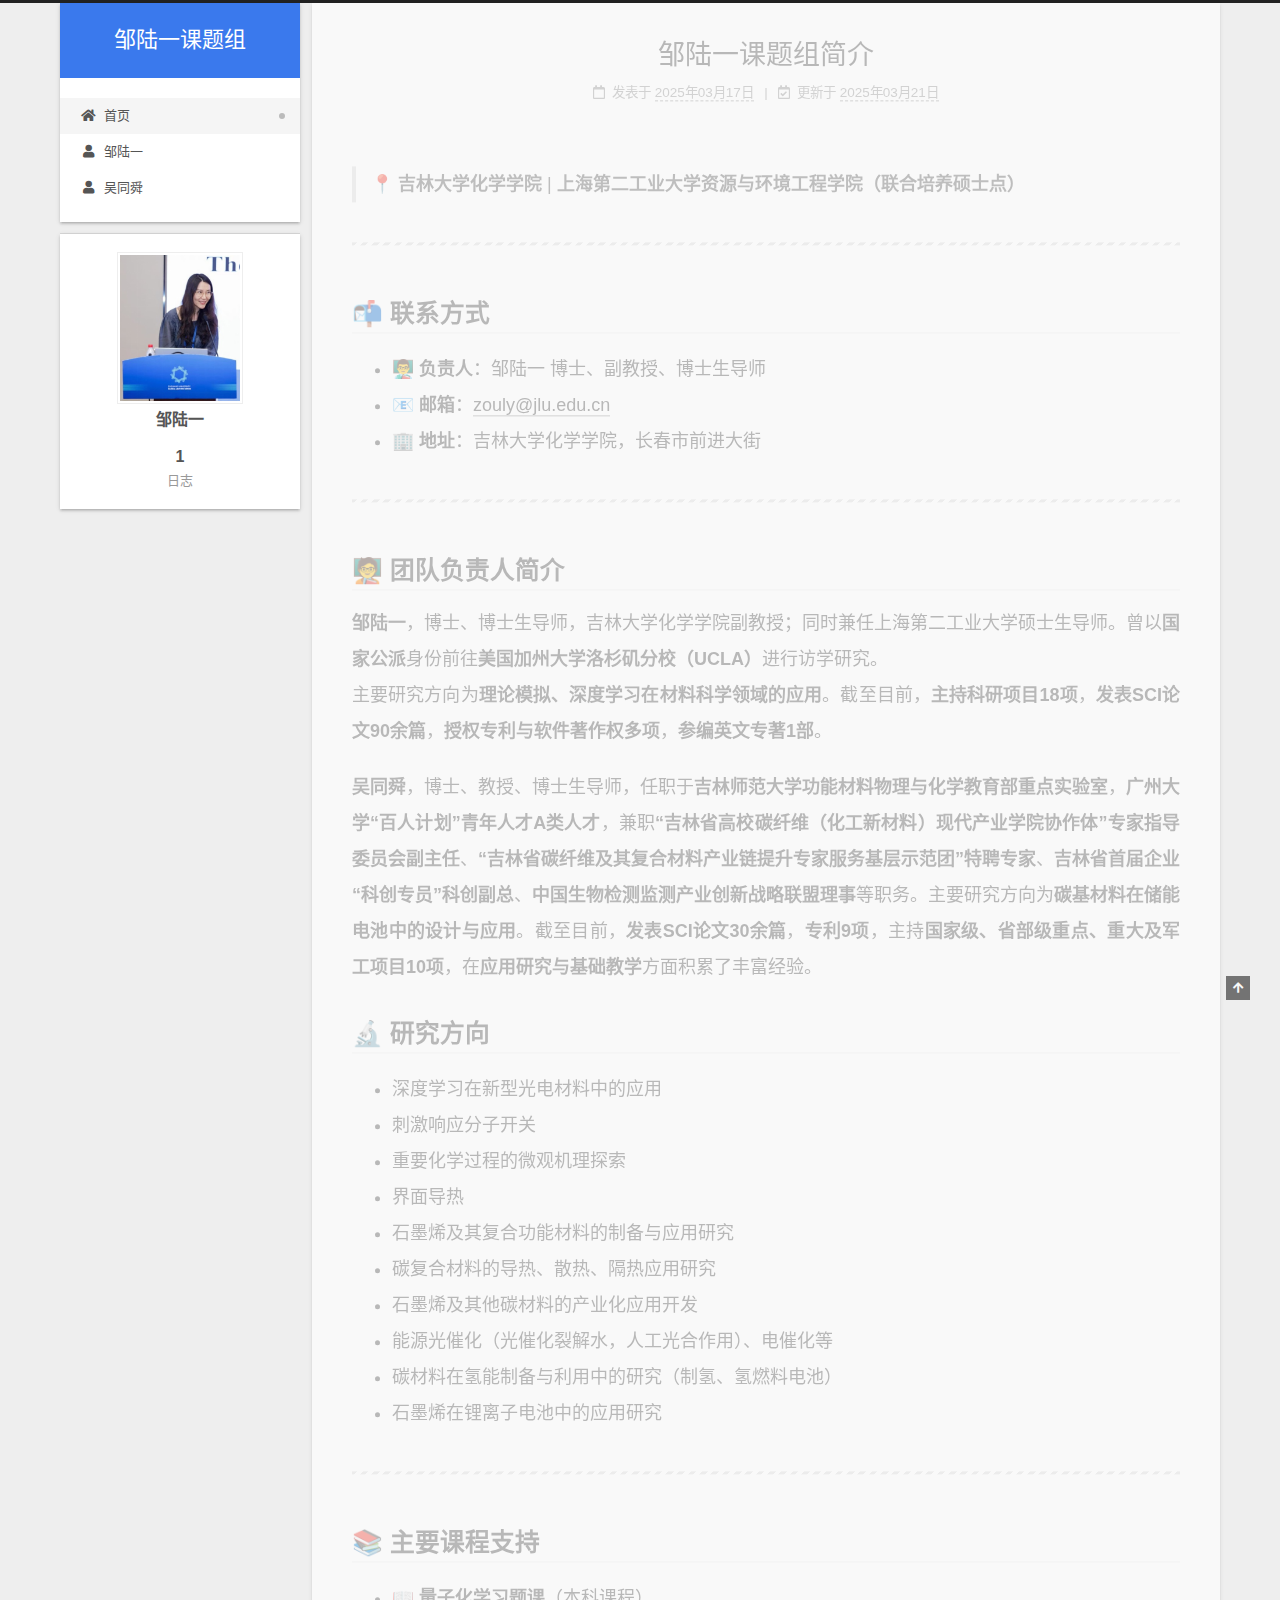
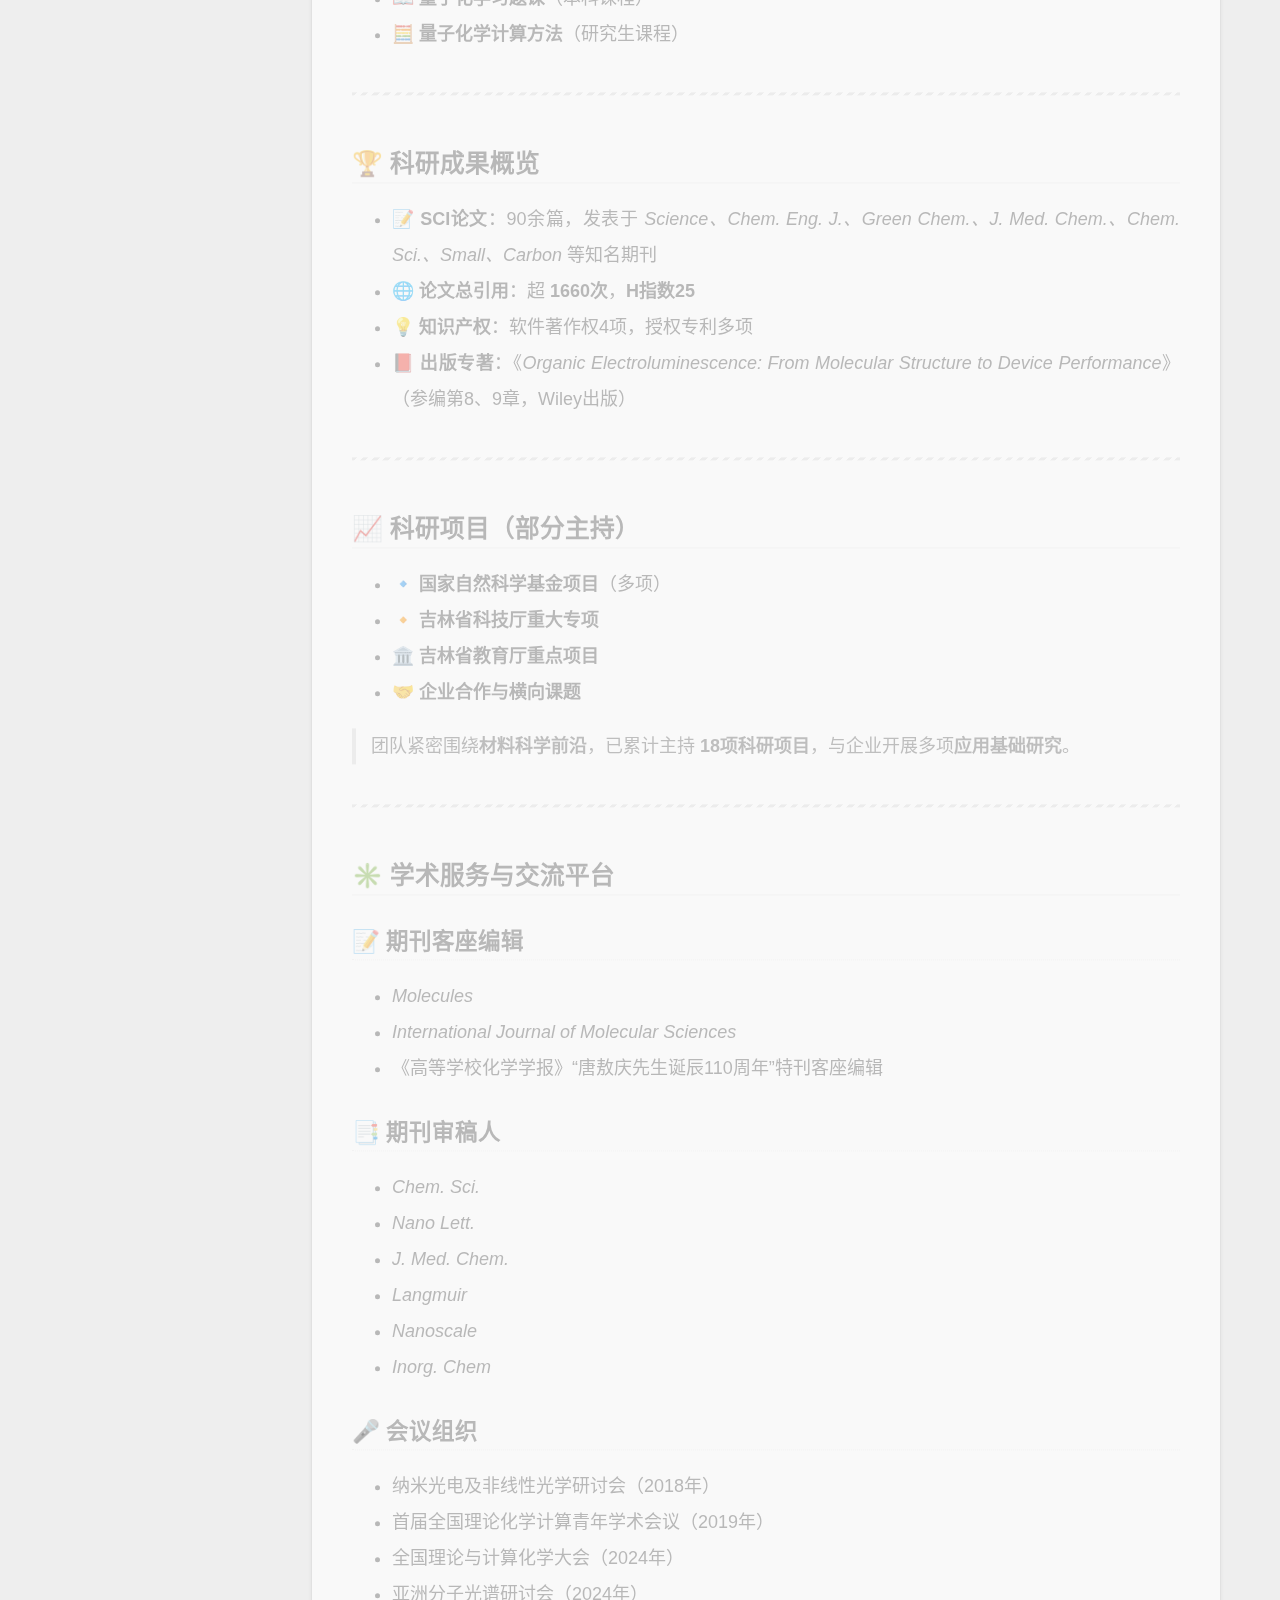
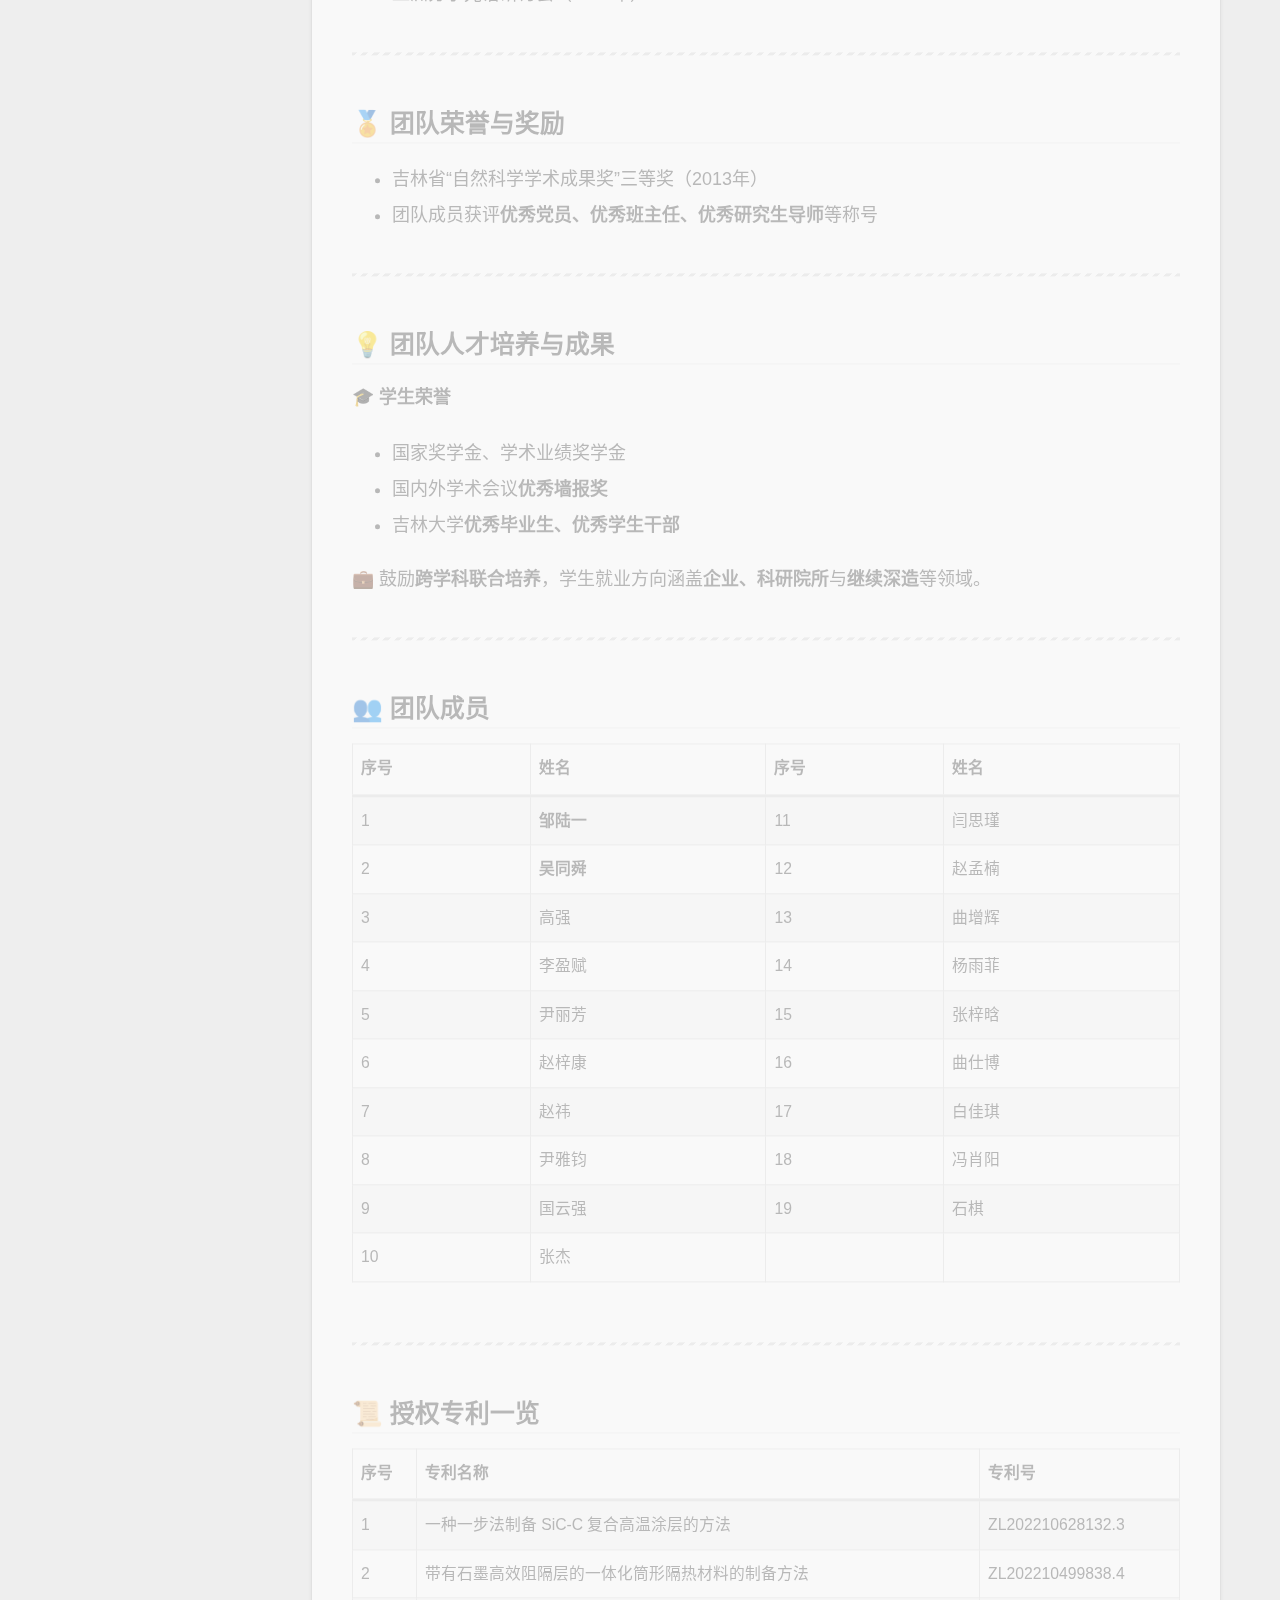
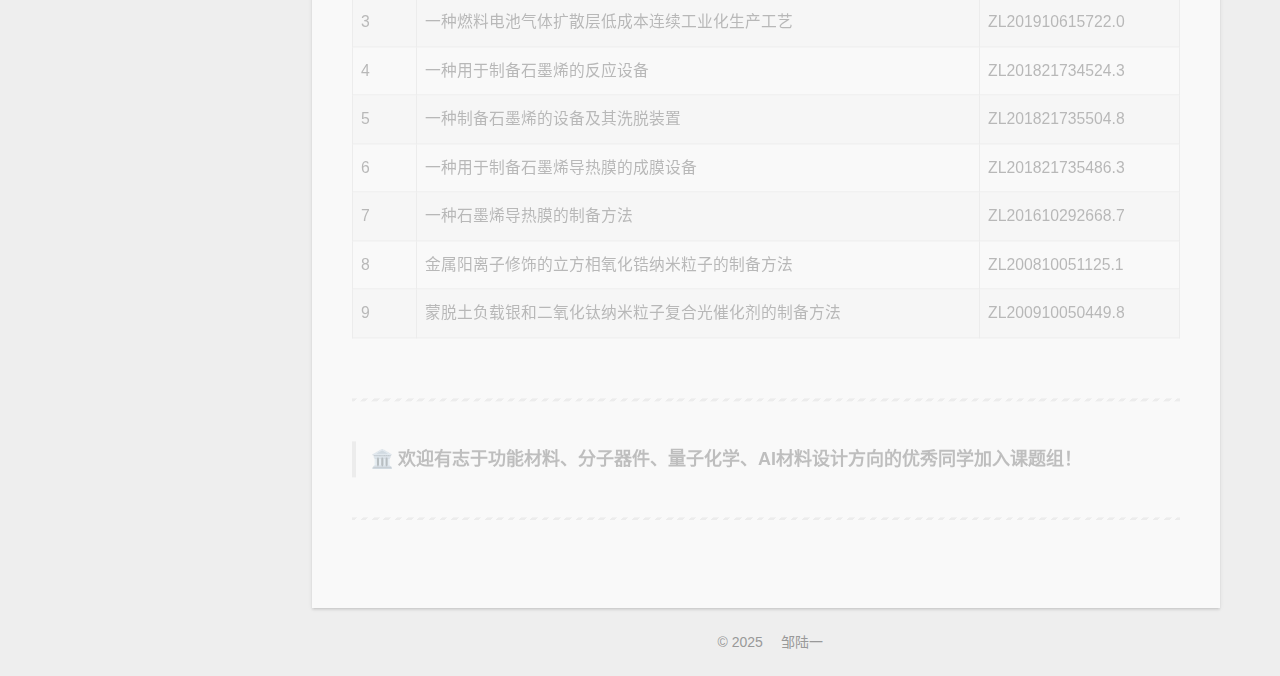
==== commit 5f57c833: "Site updated: 2025-03-21 15:58:21" ====
--- a/index.html
+++ b/index.html
@@ -182,7 +182,7 @@
                   <i class="far fa-calendar-check"></i>
                 </span>
                 <span class="post-meta-item-text">更新于</span>
-                <time title="修改时间：2025年03月18日 10:53:17" itemprop="dateModified" datetime="2025-03-18T10:53:17+08:00">2025年03月18日</time>
+                <time title="修改时间：2025年03月21日 15:21:37" itemprop="dateModified" datetime="2025-03-21T15:21:37+08:00">2025年03月21日</time>
               </span>
 
           
@@ -202,19 +202,23 @@
 <hr>
 <h2 id="📬-联系方式"><a href="#📬-联系方式" class="headerlink" title="📬 联系方式"></a>📬 联系方式</h2><ul>
 <li>👨‍🏫 <strong>负责人</strong>：邹陆一 博士、副教授、博士生导师  </li>
-<li>📧 <strong>邮箱</strong>：<a href="mailto:&#x7a;&#x6f;&#117;&#108;&#121;&#x40;&#106;&#x6c;&#x75;&#46;&#101;&#100;&#117;&#46;&#99;&#x6e;">&#x7a;&#x6f;&#117;&#108;&#121;&#x40;&#106;&#x6c;&#x75;&#46;&#101;&#100;&#117;&#46;&#99;&#x6e;</a>  </li>
+<li>📧 <strong>邮箱</strong>：<a href="mailto:&#122;&#111;&#117;&#x6c;&#x79;&#64;&#x6a;&#x6c;&#x75;&#x2e;&#x65;&#x64;&#x75;&#46;&#x63;&#x6e;">&#122;&#111;&#117;&#x6c;&#x79;&#64;&#x6a;&#x6c;&#x75;&#x2e;&#x65;&#x64;&#x75;&#46;&#x63;&#x6e;</a>  </li>
 <li>🏢 <strong>地址</strong>：吉林大学化学学院，长春市前进大街</li>
 </ul>
 <hr>
 <h2 id="🧑‍🏫-团队负责人简介"><a href="#🧑‍🏫-团队负责人简介" class="headerlink" title="🧑‍🏫 团队负责人简介"></a>🧑‍🏫 团队负责人简介</h2><p><strong>邹陆一</strong>，博士、博士生导师，吉林大学化学学院副教授；同时兼任上海第二工业大学硕士生导师。曾以<strong>国家公派</strong>身份前往<strong>美国加州大学洛杉矶分校（UCLA）</strong>进行访学研究。<br>主要研究方向为<strong>理论模拟、深度学习在材料科学领域的应用</strong>。截至目前，<strong>主持科研项目18项</strong>，<strong>发表SCI论文90余篇</strong>，<strong>授权专利与软件著作权多项</strong>，<strong>参编英文专著1部</strong>。</p>
 <p><strong>吴同舜</strong>，博士、教授、博士生导师，任职于<strong>吉林师范大学功能材料物理与化学教育部重点实验室</strong>，<strong>广州大学“百人计划”青年人才A类人才</strong>，兼职<strong>“吉林省高校碳纤维（化工新材料）现代产业学院协作体”专家指导委员会副主任</strong>、<strong>“吉林省碳纤维及其复合材料产业链提升专家服务基层示范团”特聘专家</strong>、<strong>吉林省首届企业“科创专员”科创副总</strong>、<strong>中国生物检测监测产业创新战略联盟理事</strong>等职务。主要研究方向为<strong>碳基材料在储能电池中的设计与应用</strong>。截至目前，<strong>发表SCI论文30余篇</strong>，<strong>专利9项</strong>，主持<strong>国家级、省部级重点、重大及军工项目10项</strong>，在<strong>应用研究与基础教学</strong>方面积累了丰富经验。</p>
-<h2 id="🔬-研究方向"><a href="#🔬-研究方向" class="headerlink" title="🔬 研究方向"></a>🔬 研究方向</h2><p><strong>核心领域</strong>  </p>
-<ul>
-<li>🌈 <strong>新型光电功能材料设计与机理研究</strong>  </li>
-<li>🔑 <strong>刺激响应分子器件与分子开关</strong>  </li>
-<li>♨️ <strong>分子体系的界面热传导与能量转移</strong>  </li>
-<li>🤖 <strong>深度学习与高通量筛选在功能材料设计中的应用</strong>  </li>
-<li>⚛️ <strong>复杂化学过程的量子化学与分子模拟</strong></li>
+<h2 id="🔬-研究方向"><a href="#🔬-研究方向" class="headerlink" title="🔬 研究方向"></a>🔬 研究方向</h2><ul>
+<li>深度学习在新型光电材料中的应用</li>
+<li>刺激响应分子开关</li>
+<li>重要化学过程的微观机理探索</li>
+<li>界面导热</li>
+<li>石墨烯及其复合功能材料的制备与应用研究</li>
+<li>碳复合材料的导热、散热、隔热应用研究</li>
+<li>石墨烯及其他碳材料的产业化应用开发</li>
+<li>能源光催化（光催化裂解水，人工光合作用）、电催化等</li>
+<li>碳材料在氢能制备与利用中的研究（制氢、氢燃料电池）</li>
+<li>石墨烯在锂离子电池中的应用研究</li>
 </ul>
 <hr>
 <h2 id="📚-主要课程支持"><a href="#📚-主要课程支持" class="headerlink" title="📚 主要课程支持"></a>📚 主要课程支持</h2><ul>
@@ -242,13 +246,15 @@
 <h2 id="✳️-学术服务与交流平台"><a href="#✳️-学术服务与交流平台" class="headerlink" title="✳️ 学术服务与交流平台"></a>✳️ 学术服务与交流平台</h2><h3 id="📝-期刊客座编辑"><a href="#📝-期刊客座编辑" class="headerlink" title="📝 期刊客座编辑"></a>📝 期刊客座编辑</h3><ul>
 <li><em>Molecules</em>  </li>
 <li><em>International Journal of Molecular Sciences</em></li>
+<li>《高等学校化学学报》“唐敖庆先生诞辰110周年”特刊客座编辑</li>
 </ul>
 <h3 id="📑-期刊审稿人"><a href="#📑-期刊审稿人" class="headerlink" title="📑 期刊审稿人"></a>📑 期刊审稿人</h3><ul>
 <li><em>Chem. Sci.</em>  </li>
 <li><em>Nano Lett.</em>  </li>
 <li><em>J. Med. Chem.</em>  </li>
 <li><em>Langmuir</em>  </li>
-<li><em>Nanoscale</em> 等</li>
+<li><em>Nanoscale</em> </li>
+<li><em>Inorg. Chem</em></li>
 </ul>
 <h3 id="🎤-会议组织"><a href="#🎤-会议组织" class="headerlink" title="🎤 会议组织"></a>🎤 会议组织</h3><ul>
 <li>纳米光电及非线性光学研讨会（2018年）  </li>
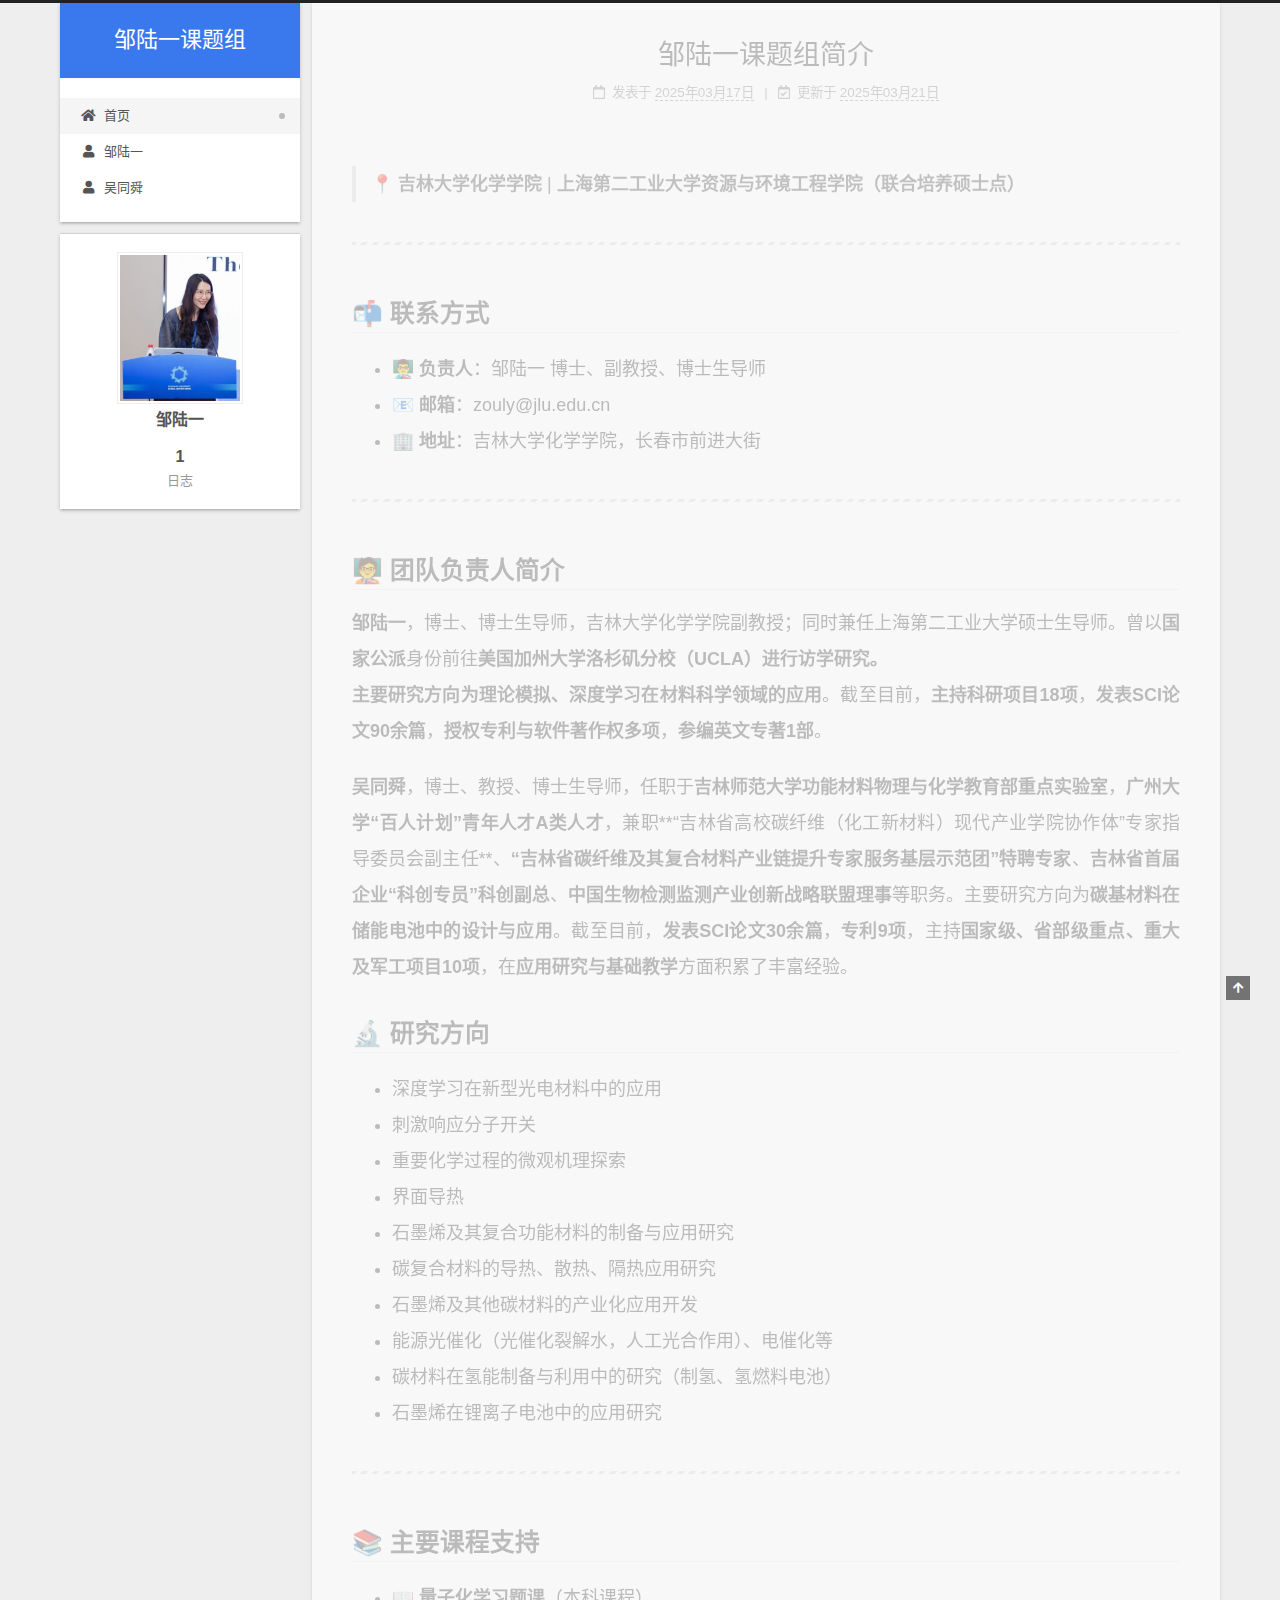
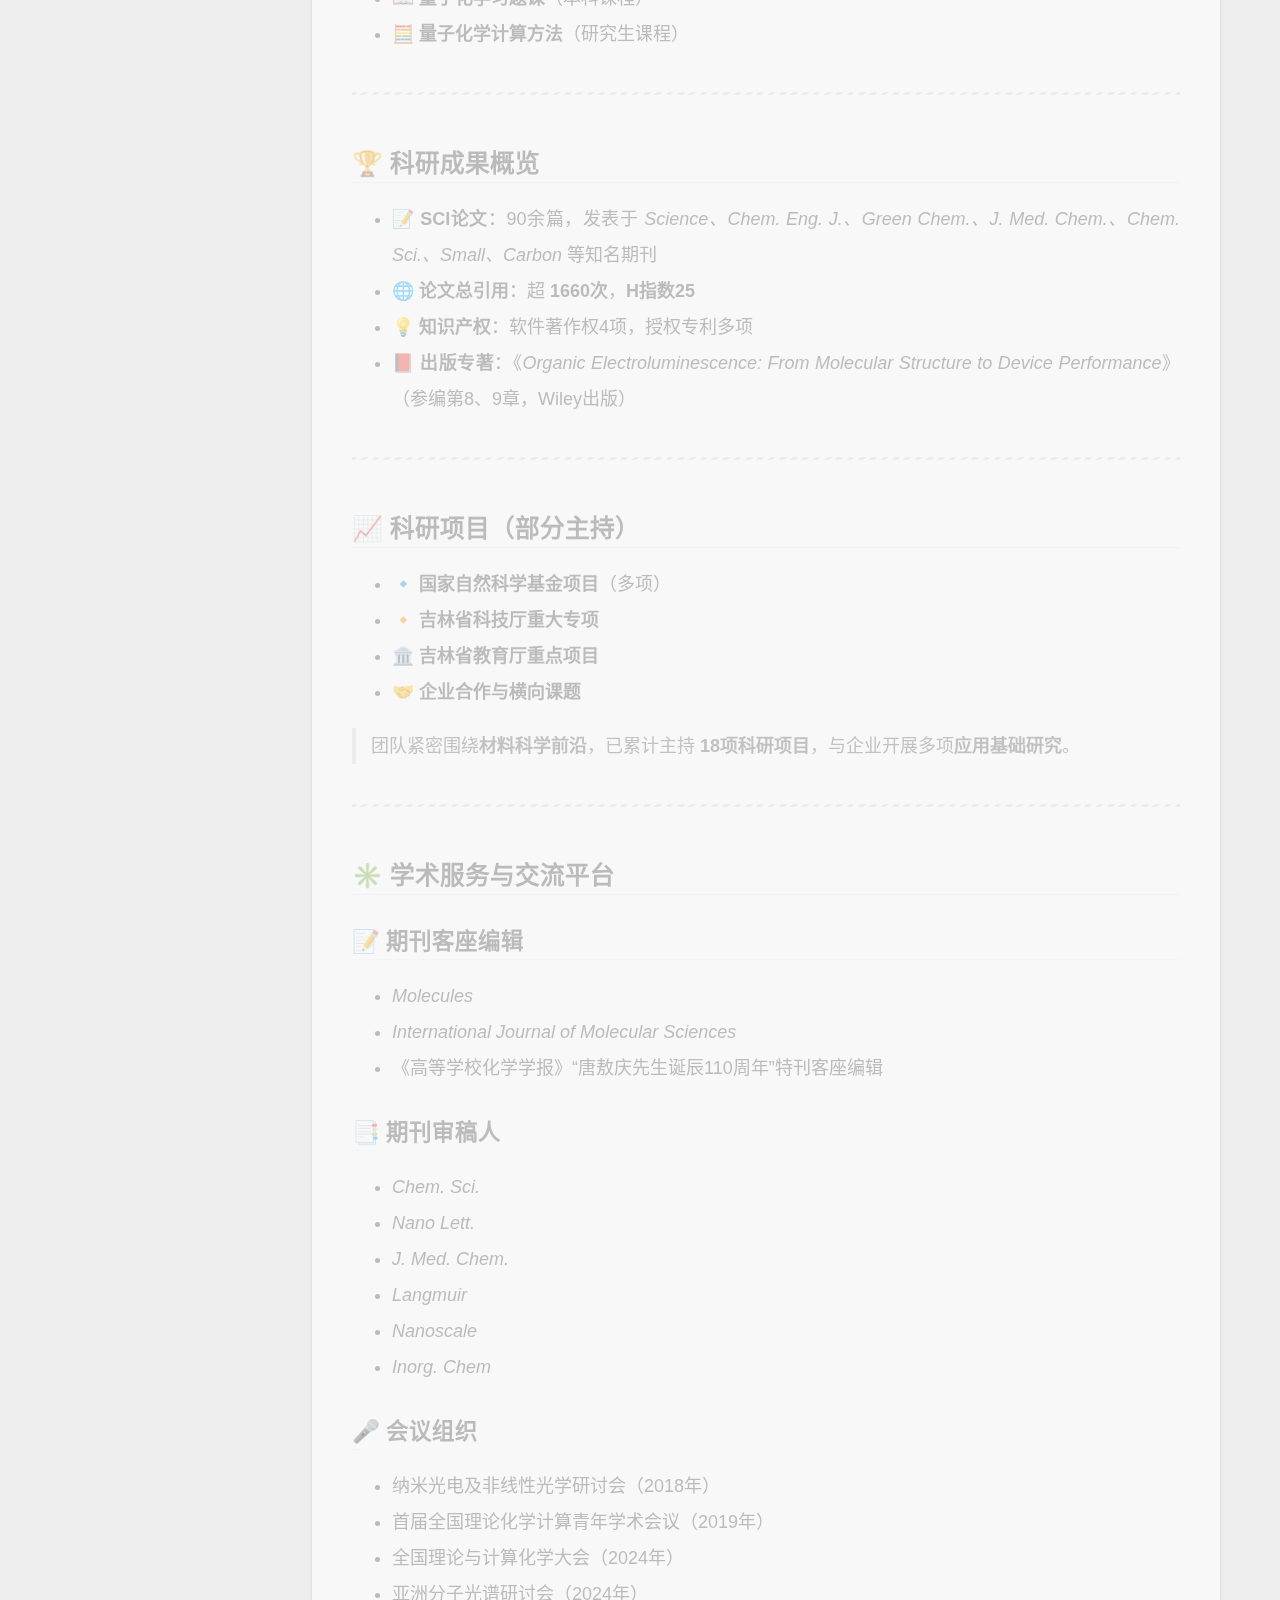
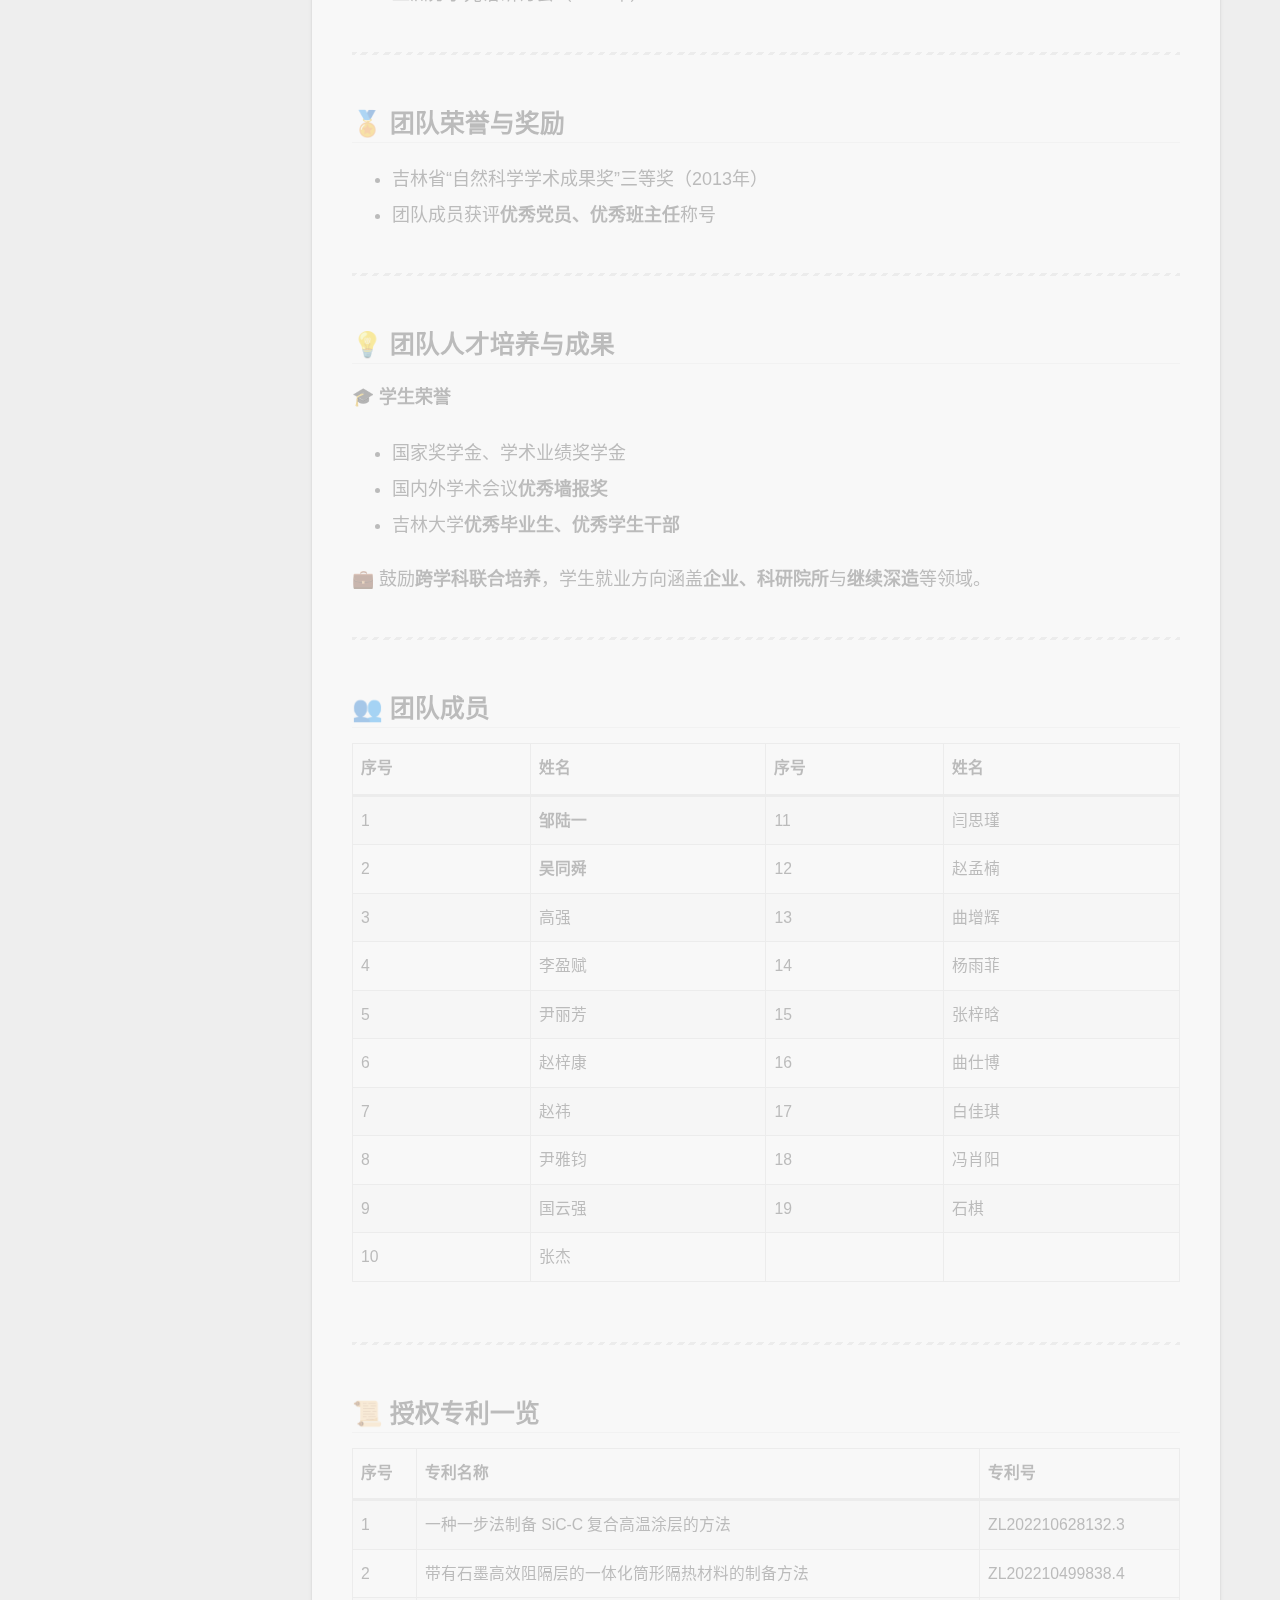
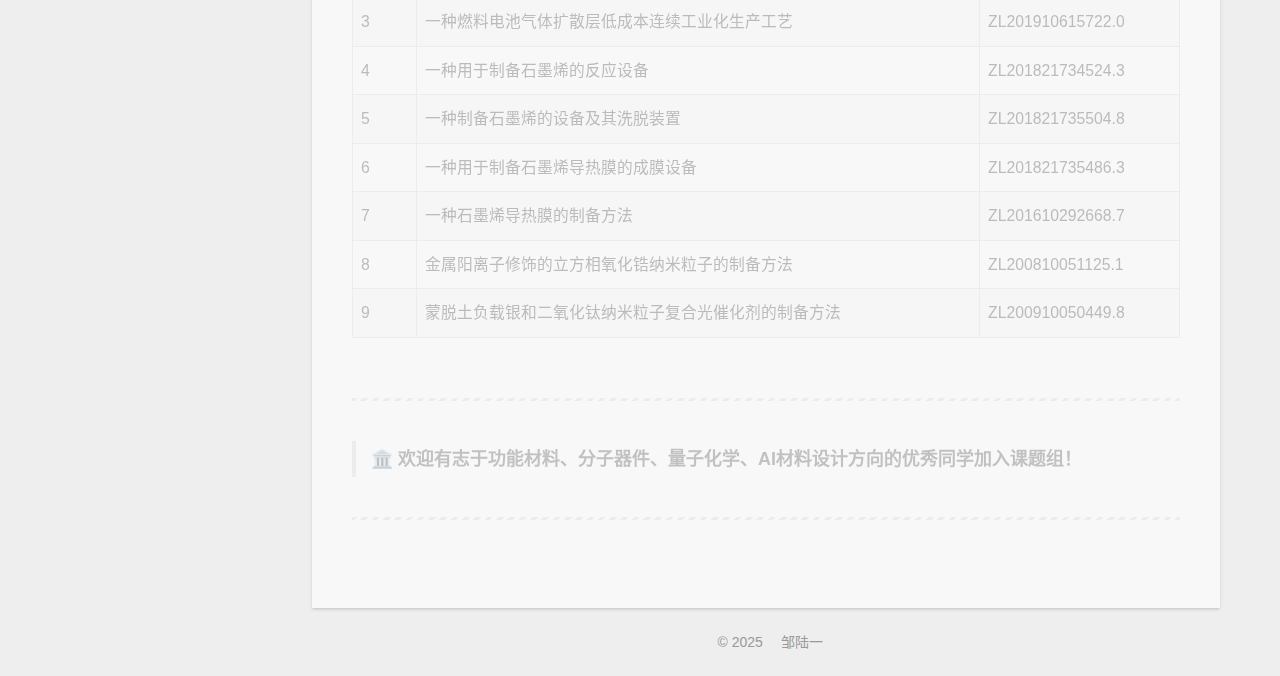
==== commit 31e315db: "Site updated: 2025-03-21 16:42:11" ====
--- a/index.html
+++ b/index.html
@@ -182,7 +182,7 @@
                   <i class="far fa-calendar-check"></i>
                 </span>
                 <span class="post-meta-item-text">更新于</span>
-                <time title="修改时间：2025年03月21日 15:21:37" itemprop="dateModified" datetime="2025-03-21T15:21:37+08:00">2025年03月21日</time>
+                <time title="修改时间：2025年03月21日 16:41:57" itemprop="dateModified" datetime="2025-03-21T16:41:57+08:00">2025年03月21日</time>
               </span>
 
           
@@ -200,15 +200,19 @@
 <p>📍 <strong>吉林大学化学学院</strong> | <strong>上海第二工业大学资源与环境工程学院（联合培养硕士点）</strong></p>
 </blockquote>
 <hr>
-<h2 id="📬-联系方式"><a href="#📬-联系方式" class="headerlink" title="📬 联系方式"></a>📬 联系方式</h2><ul>
-<li>👨‍🏫 <strong>负责人</strong>：邹陆一 博士、副教授、博士生导师  </li>
-<li>📧 <strong>邮箱</strong>：<a href="mailto:&#122;&#111;&#117;&#x6c;&#x79;&#64;&#x6a;&#x6c;&#x75;&#x2e;&#x65;&#x64;&#x75;&#46;&#x63;&#x6e;">&#122;&#111;&#117;&#x6c;&#x79;&#64;&#x6a;&#x6c;&#x75;&#x2e;&#x65;&#x64;&#x75;&#46;&#x63;&#x6e;</a>  </li>
+<h2 id="📬-联系方式">📬 联系方式</h2>
+<ul>
+<li>👨‍🏫 <strong>负责人</strong>：邹陆一 博士、副教授、博士生导师</li>
+<li>📧 <strong>邮箱</strong>：zouly@jlu.edu.cn</li>
 <li>🏢 <strong>地址</strong>：吉林大学化学学院，长春市前进大街</li>
 </ul>
 <hr>
-<h2 id="🧑‍🏫-团队负责人简介"><a href="#🧑‍🏫-团队负责人简介" class="headerlink" title="🧑‍🏫 团队负责人简介"></a>🧑‍🏫 团队负责人简介</h2><p><strong>邹陆一</strong>，博士、博士生导师，吉林大学化学学院副教授；同时兼任上海第二工业大学硕士生导师。曾以<strong>国家公派</strong>身份前往<strong>美国加州大学洛杉矶分校（UCLA）</strong>进行访学研究。<br>主要研究方向为<strong>理论模拟、深度学习在材料科学领域的应用</strong>。截至目前，<strong>主持科研项目18项</strong>，<strong>发表SCI论文90余篇</strong>，<strong>授权专利与软件著作权多项</strong>，<strong>参编英文专著1部</strong>。</p>
-<p><strong>吴同舜</strong>，博士、教授、博士生导师，任职于<strong>吉林师范大学功能材料物理与化学教育部重点实验室</strong>，<strong>广州大学“百人计划”青年人才A类人才</strong>，兼职<strong>“吉林省高校碳纤维（化工新材料）现代产业学院协作体”专家指导委员会副主任</strong>、<strong>“吉林省碳纤维及其复合材料产业链提升专家服务基层示范团”特聘专家</strong>、<strong>吉林省首届企业“科创专员”科创副总</strong>、<strong>中国生物检测监测产业创新战略联盟理事</strong>等职务。主要研究方向为<strong>碳基材料在储能电池中的设计与应用</strong>。截至目前，<strong>发表SCI论文30余篇</strong>，<strong>专利9项</strong>，主持<strong>国家级、省部级重点、重大及军工项目10项</strong>，在<strong>应用研究与基础教学</strong>方面积累了丰富经验。</p>
-<h2 id="🔬-研究方向"><a href="#🔬-研究方向" class="headerlink" title="🔬 研究方向"></a>🔬 研究方向</h2><ul>
+<h2 id="🧑‍🏫-团队负责人简介">🧑‍🏫 团队负责人简介</h2>
+<p><strong>邹陆一</strong>，博士、博士生导师，吉林大学化学学院副教授；同时兼任上海第二工业大学硕士生导师。曾以<strong>国家公派</strong>身份前往<strong>美国加州大学洛杉矶分校（UCLA）<strong>进行访学研究。<br>
+主要研究方向为</strong>理论模拟、深度学习在材料科学领域的应用</strong>。截至目前，<strong>主持科研项目18项</strong>，<strong>发表SCI论文90余篇</strong>，<strong>授权专利与软件著作权多项</strong>，<strong>参编英文专著1部</strong>。</p>
+<p><strong>吴同舜</strong>，博士、教授、博士生导师，任职于<strong>吉林师范大学功能材料物理与化学教育部重点实验室</strong>，<strong>广州大学“百人计划”青年人才A类人才</strong>，兼职**“吉林省高校碳纤维（化工新材料）现代产业学院协作体”专家指导委员会副主任**、<strong>“吉林省碳纤维及其复合材料产业链提升专家服务基层示范团”特聘专家</strong>、<strong>吉林省首届企业“科创专员”科创副总</strong>、<strong>中国生物检测监测产业创新战略联盟理事</strong>等职务。主要研究方向为<strong>碳基材料在储能电池中的设计与应用</strong>。截至目前，<strong>发表SCI论文30余篇</strong>，<strong>专利9项</strong>，主持<strong>国家级、省部级重点、重大及军工项目10项</strong>，在<strong>应用研究与基础教学</strong>方面积累了丰富经验。</p>
+<h2 id="🔬-研究方向">🔬 研究方向</h2>
+<ul>
 <li>深度学习在新型光电材料中的应用</li>
 <li>刺激响应分子开关</li>
 <li>重要化学过程的微观机理探索</li>
@@ -221,62 +225,72 @@
 <li>石墨烯在锂离子电池中的应用研究</li>
 </ul>
 <hr>
-<h2 id="📚-主要课程支持"><a href="#📚-主要课程支持" class="headerlink" title="📚 主要课程支持"></a>📚 主要课程支持</h2><ul>
-<li>📖 <strong>量子化学习题课</strong>（本科课程）  </li>
+<h2 id="📚-主要课程支持">📚 主要课程支持</h2>
+<ul>
+<li>📖 <strong>量子化学习题课</strong>（本科课程）</li>
 <li>🧮 <strong>量子化学计算方法</strong>（研究生课程）</li>
 </ul>
 <hr>
-<h2 id="🏆-科研成果概览"><a href="#🏆-科研成果概览" class="headerlink" title="🏆 科研成果概览"></a>🏆 科研成果概览</h2><ul>
-<li>📝 <strong>SCI论文</strong>：90余篇，发表于 <em>Science、Chem. Eng. J.、Green Chem.、J. Med. Chem.、Chem. Sci.、Small、Carbon</em> 等知名期刊  </li>
-<li>🌐 <strong>论文总引用</strong>：超 <strong>1660次</strong>，<strong>H指数25</strong>  </li>
-<li>💡 <strong>知识产权</strong>：软件著作权4项，授权专利多项  </li>
+<h2 id="🏆-科研成果概览">🏆 科研成果概览</h2>
+<ul>
+<li>📝 <strong>SCI论文</strong>：90余篇，发表于 <em>Science、Chem. Eng. J.、Green Chem.、J. Med. Chem.、Chem. Sci.、Small、Carbon</em> 等知名期刊</li>
+<li>🌐 <strong>论文总引用</strong>：超 <strong>1660次</strong>，<strong>H指数25</strong></li>
+<li>💡 <strong>知识产权</strong>：软件著作权4项，授权专利多项</li>
 <li>📕 <strong>出版专著</strong>：《<em>Organic Electroluminescence: From Molecular Structure to Device Performance</em>》（参编第8、9章，Wiley出版）</li>
 </ul>
 <hr>
-<h2 id="📈-科研项目（部分主持）"><a href="#📈-科研项目（部分主持）" class="headerlink" title="📈 科研项目（部分主持）"></a>📈 科研项目（部分主持）</h2><ul>
-<li>🔹 <strong>国家自然科学基金项目</strong>（多项）  </li>
-<li>🔸 <strong>吉林省科技厅重大专项</strong>  </li>
-<li>🏛️ <strong>吉林省教育厅重点项目</strong>  </li>
+<h2 id="📈-科研项目（部分主持）">📈 科研项目（部分主持）</h2>
+<ul>
+<li>🔹 <strong>国家自然科学基金项目</strong>（多项）</li>
+<li>🔸 <strong>吉林省科技厅重大专项</strong></li>
+<li>🏛️ <strong>吉林省教育厅重点项目</strong></li>
 <li>🤝 <strong>企业合作与横向课题</strong></li>
 </ul>
 <blockquote>
 <p>团队紧密围绕<strong>材料科学前沿</strong>，已累计主持 <strong>18项科研项目</strong>，与企业开展多项<strong>应用基础研究</strong>。</p>
 </blockquote>
 <hr>
-<h2 id="✳️-学术服务与交流平台"><a href="#✳️-学术服务与交流平台" class="headerlink" title="✳️ 学术服务与交流平台"></a>✳️ 学术服务与交流平台</h2><h3 id="📝-期刊客座编辑"><a href="#📝-期刊客座编辑" class="headerlink" title="📝 期刊客座编辑"></a>📝 期刊客座编辑</h3><ul>
-<li><em>Molecules</em>  </li>
+<h2 id="✳️-学术服务与交流平台">✳️ 学术服务与交流平台</h2>
+<h3 id="📝-期刊客座编辑">📝 期刊客座编辑</h3>
+<ul>
+<li><em>Molecules</em></li>
 <li><em>International Journal of Molecular Sciences</em></li>
 <li>《高等学校化学学报》“唐敖庆先生诞辰110周年”特刊客座编辑</li>
 </ul>
-<h3 id="📑-期刊审稿人"><a href="#📑-期刊审稿人" class="headerlink" title="📑 期刊审稿人"></a>📑 期刊审稿人</h3><ul>
-<li><em>Chem. Sci.</em>  </li>
-<li><em>Nano Lett.</em>  </li>
-<li><em>J. Med. Chem.</em>  </li>
-<li><em>Langmuir</em>  </li>
-<li><em>Nanoscale</em> </li>
+<h3 id="📑-期刊审稿人">📑 期刊审稿人</h3>
+<ul>
+<li><em>Chem. Sci.</em></li>
+<li><em>Nano Lett.</em></li>
+<li><em>J. Med. Chem.</em></li>
+<li><em>Langmuir</em></li>
+<li><em>Nanoscale</em></li>
 <li><em>Inorg. Chem</em></li>
 </ul>
-<h3 id="🎤-会议组织"><a href="#🎤-会议组织" class="headerlink" title="🎤 会议组织"></a>🎤 会议组织</h3><ul>
-<li>纳米光电及非线性光学研讨会（2018年）  </li>
-<li>首届全国理论化学计算青年学术会议（2019年）  </li>
-<li>全国理论与计算化学大会（2024年）  </li>
+<h3 id="🎤-会议组织">🎤 会议组织</h3>
+<ul>
+<li>纳米光电及非线性光学研讨会（2018年）</li>
+<li>首届全国理论化学计算青年学术会议（2019年）</li>
+<li>全国理论与计算化学大会（2024年）</li>
 <li>亚洲分子光谱研讨会（2024年）</li>
 </ul>
 <hr>
-<h2 id="🏅-团队荣誉与奖励"><a href="#🏅-团队荣誉与奖励" class="headerlink" title="🏅 团队荣誉与奖励"></a>🏅 团队荣誉与奖励</h2><ul>
-<li>吉林省“自然科学学术成果奖”三等奖（2013年）  </li>
-<li>团队成员获评<strong>优秀党员、优秀班主任、优秀研究生导师</strong>等称号</li>
-</ul>
-<hr>
-<h2 id="💡-团队人才培养与成果"><a href="#💡-团队人才培养与成果" class="headerlink" title="💡 团队人才培养与成果"></a>💡 团队人才培养与成果</h2><p>🎓 <strong>学生荣誉</strong>  </p>
-<ul>
-<li>国家奖学金、学术业绩奖学金  </li>
-<li>国内外学术会议<strong>优秀墙报奖</strong>  </li>
+<h2 id="🏅-团队荣誉与奖励">🏅 团队荣誉与奖励</h2>
+<ul>
+<li>吉林省“自然科学学术成果奖”三等奖（2013年）</li>
+<li>团队成员获评<strong>优秀党员、优秀班主任</strong>称号</li>
+</ul>
+<hr>
+<h2 id="💡-团队人才培养与成果">💡 团队人才培养与成果</h2>
+<p>🎓 <strong>学生荣誉</strong></p>
+<ul>
+<li>国家奖学金、学术业绩奖学金</li>
+<li>国内外学术会议<strong>优秀墙报奖</strong></li>
 <li>吉林大学<strong>优秀毕业生、优秀学生干部</strong></li>
 </ul>
 <p>💼 鼓励<strong>跨学科联合培养</strong>，学生就业方向涵盖<strong>企业、科研院所</strong>与<strong>继续深造</strong>等领域。</p>
 <hr>
-<h2 id="👥-团队成员"><a href="#👥-团队成员" class="headerlink" title="👥 团队成员"></a>👥 团队成员</h2><table>
+<h2 id="👥-团队成员">👥 团队成员</h2>
+<table>
 <thead>
 <tr>
 <th>序号</th>
@@ -285,7 +299,8 @@
 <th>姓名</th>
 </tr>
 </thead>
-<tbody><tr>
+<tbody>
+<tr>
 <td>1</td>
 <td><strong>邹陆一</strong></td>
 <td>11</td>
@@ -345,9 +360,11 @@
 <td></td>
 <td></td>
 </tr>
-</tbody></table>
-<hr>
-<h2 id="📜-授权专利一览"><a href="#📜-授权专利一览" class="headerlink" title="📜 授权专利一览"></a>📜 授权专利一览</h2><table>
+</tbody>
+</table>
+<hr>
+<h2 id="📜-授权专利一览">📜 授权专利一览</h2>
+<table>
 <thead>
 <tr>
 <th>序号</th>
@@ -355,7 +372,8 @@
 <th>专利号</th>
 </tr>
 </thead>
-<tbody><tr>
+<tbody>
+<tr>
 <td>1</td>
 <td>一种一步法制备 SiC-C 复合高温涂层的方法</td>
 <td>ZL202210628132.3</td>
@@ -400,7 +418,8 @@
 <td>蒙脱土负载银和二氧化钛纳米粒子复合光催化剂的制备方法</td>
 <td>ZL200910050449.8</td>
 </tr>
-</tbody></table>
+</tbody>
+</table>
 <hr>
 <blockquote>
 <p>🏛️ <strong>欢迎有志于功能材料、分子器件、量子化学、AI材料设计方向的优秀同学加入课题组！</strong></p>
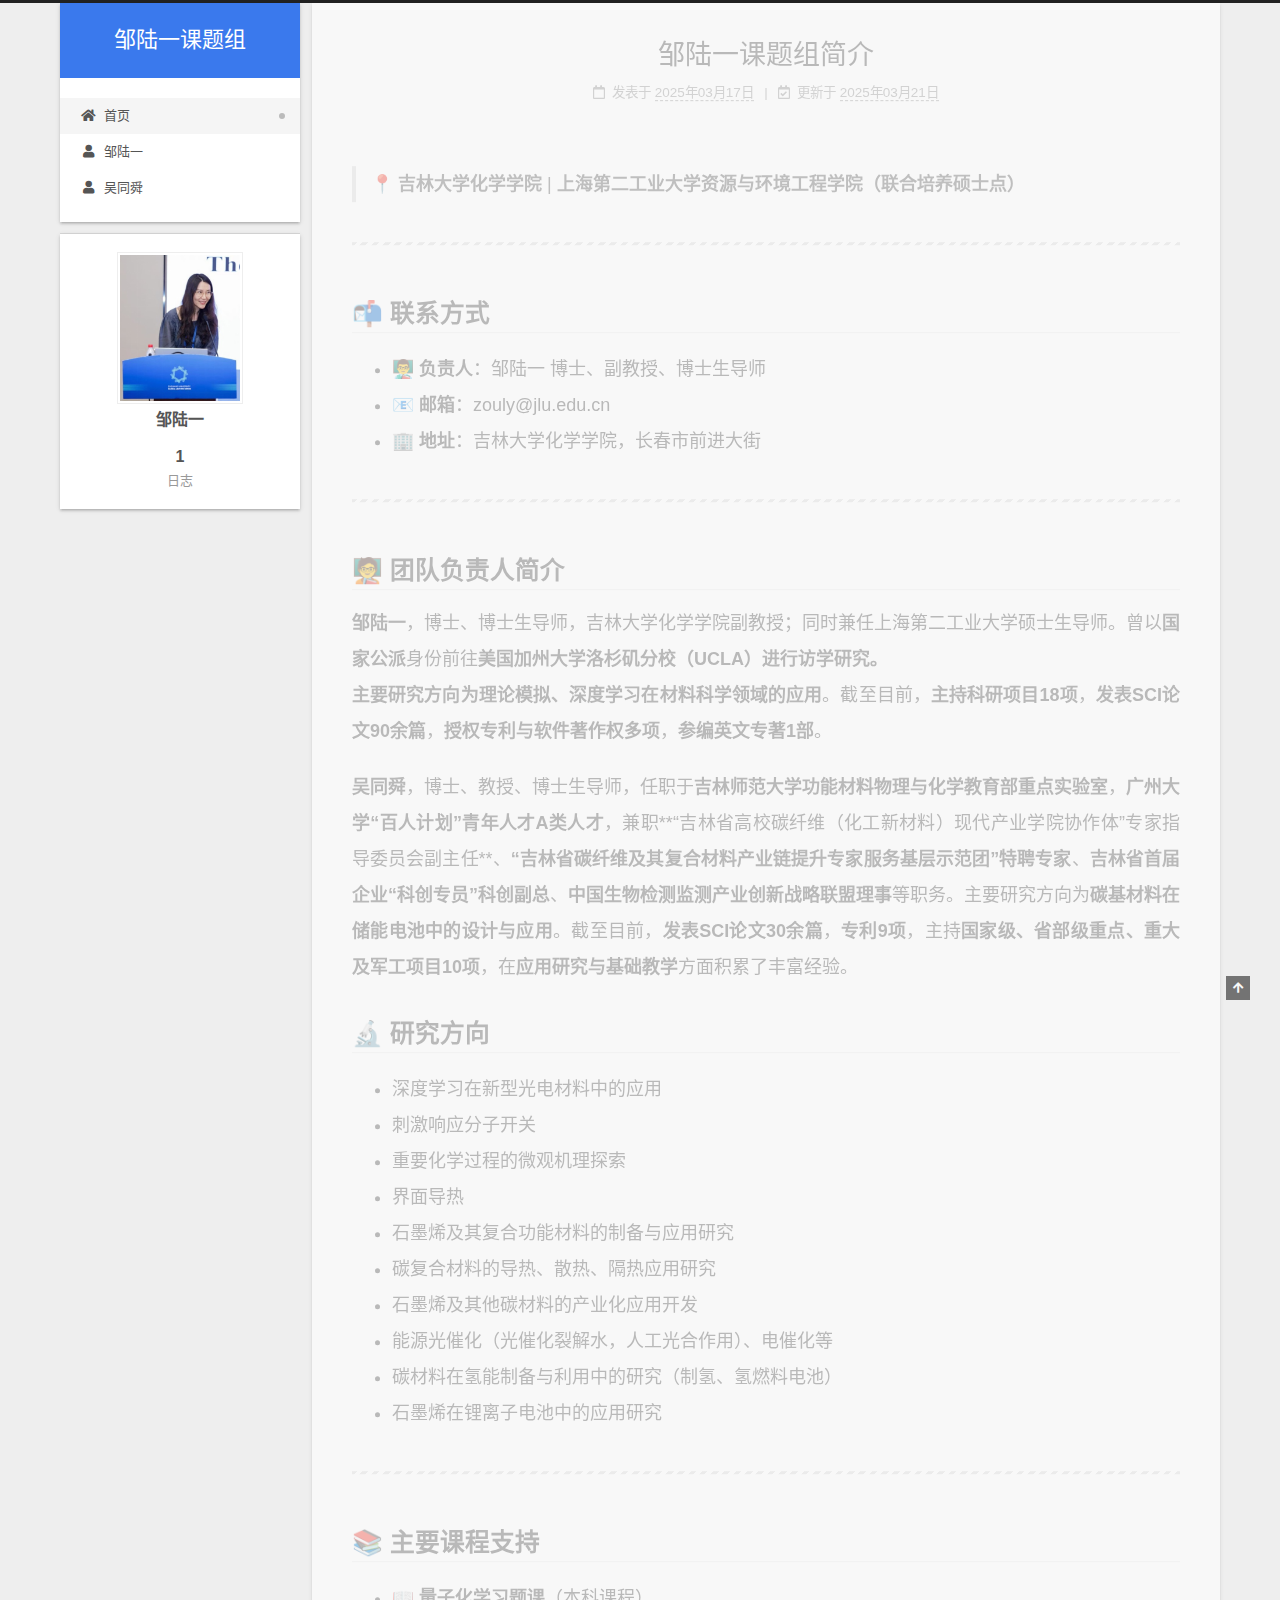
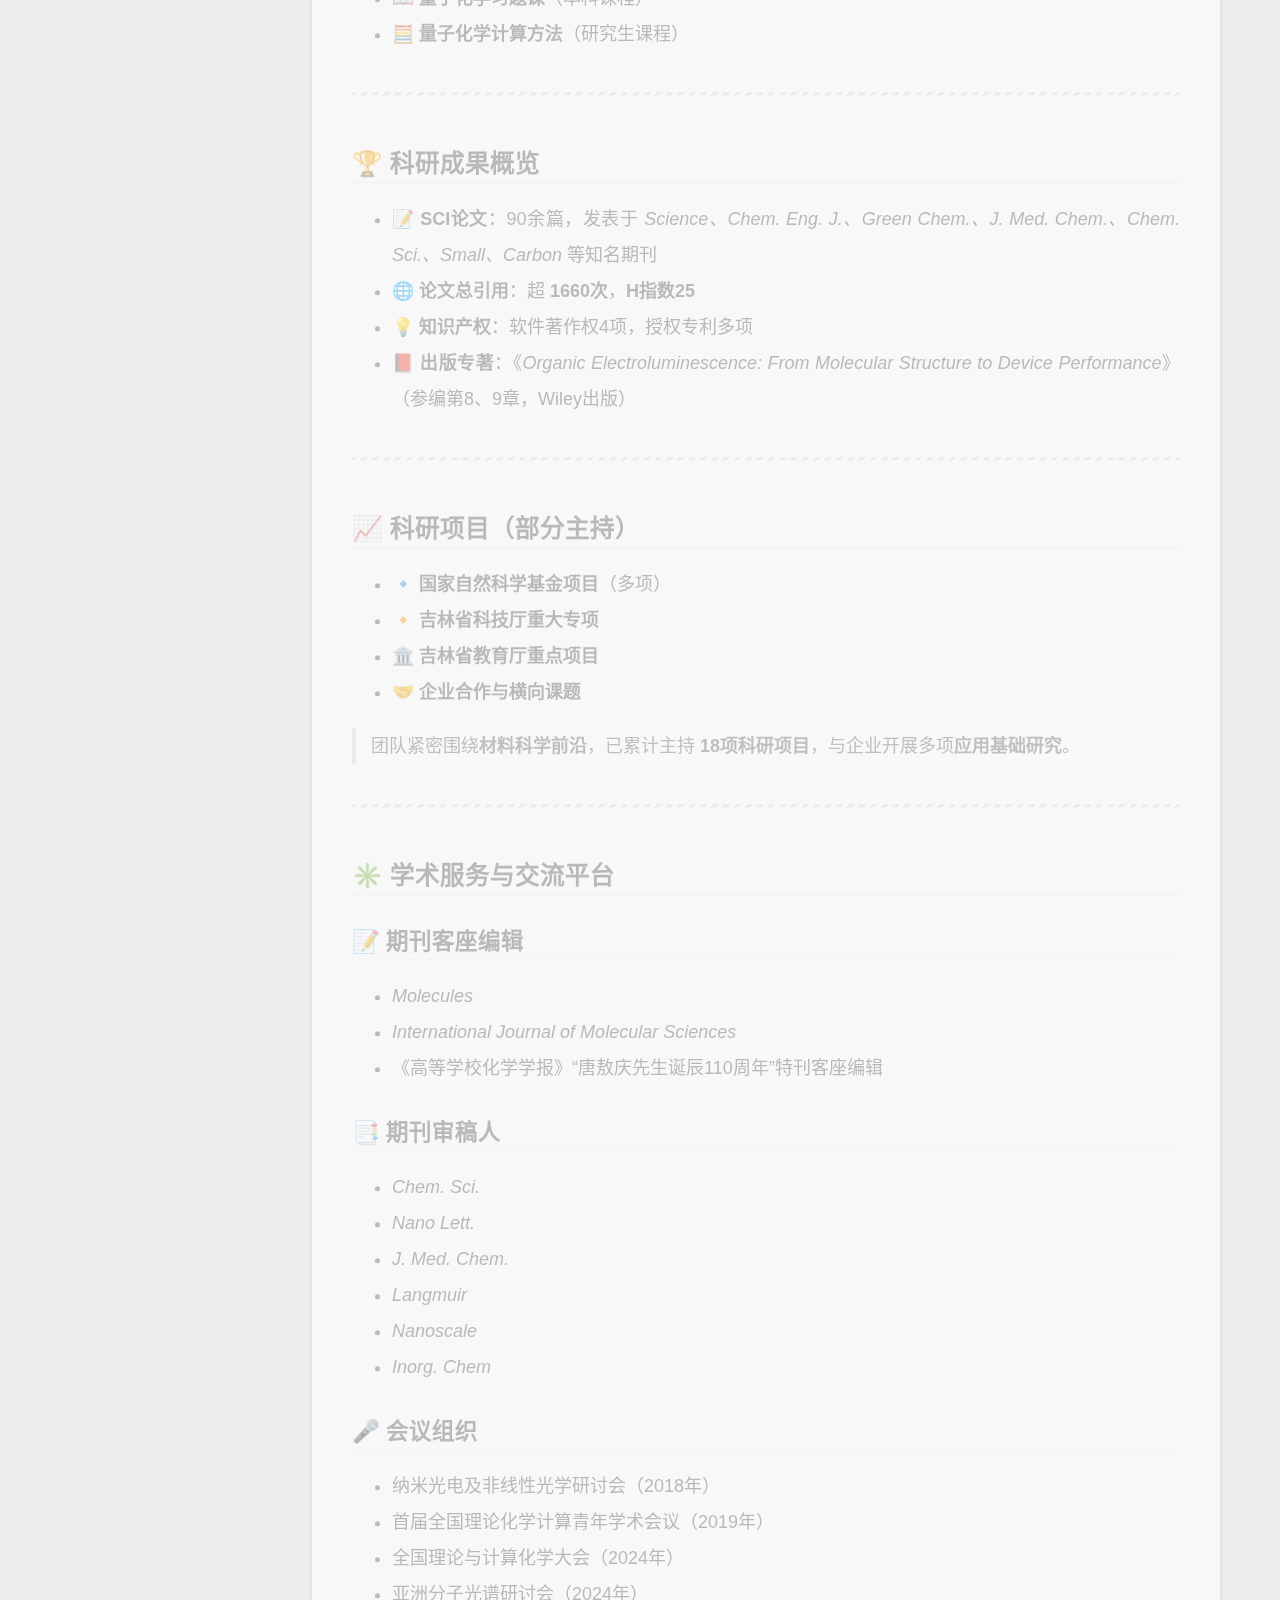
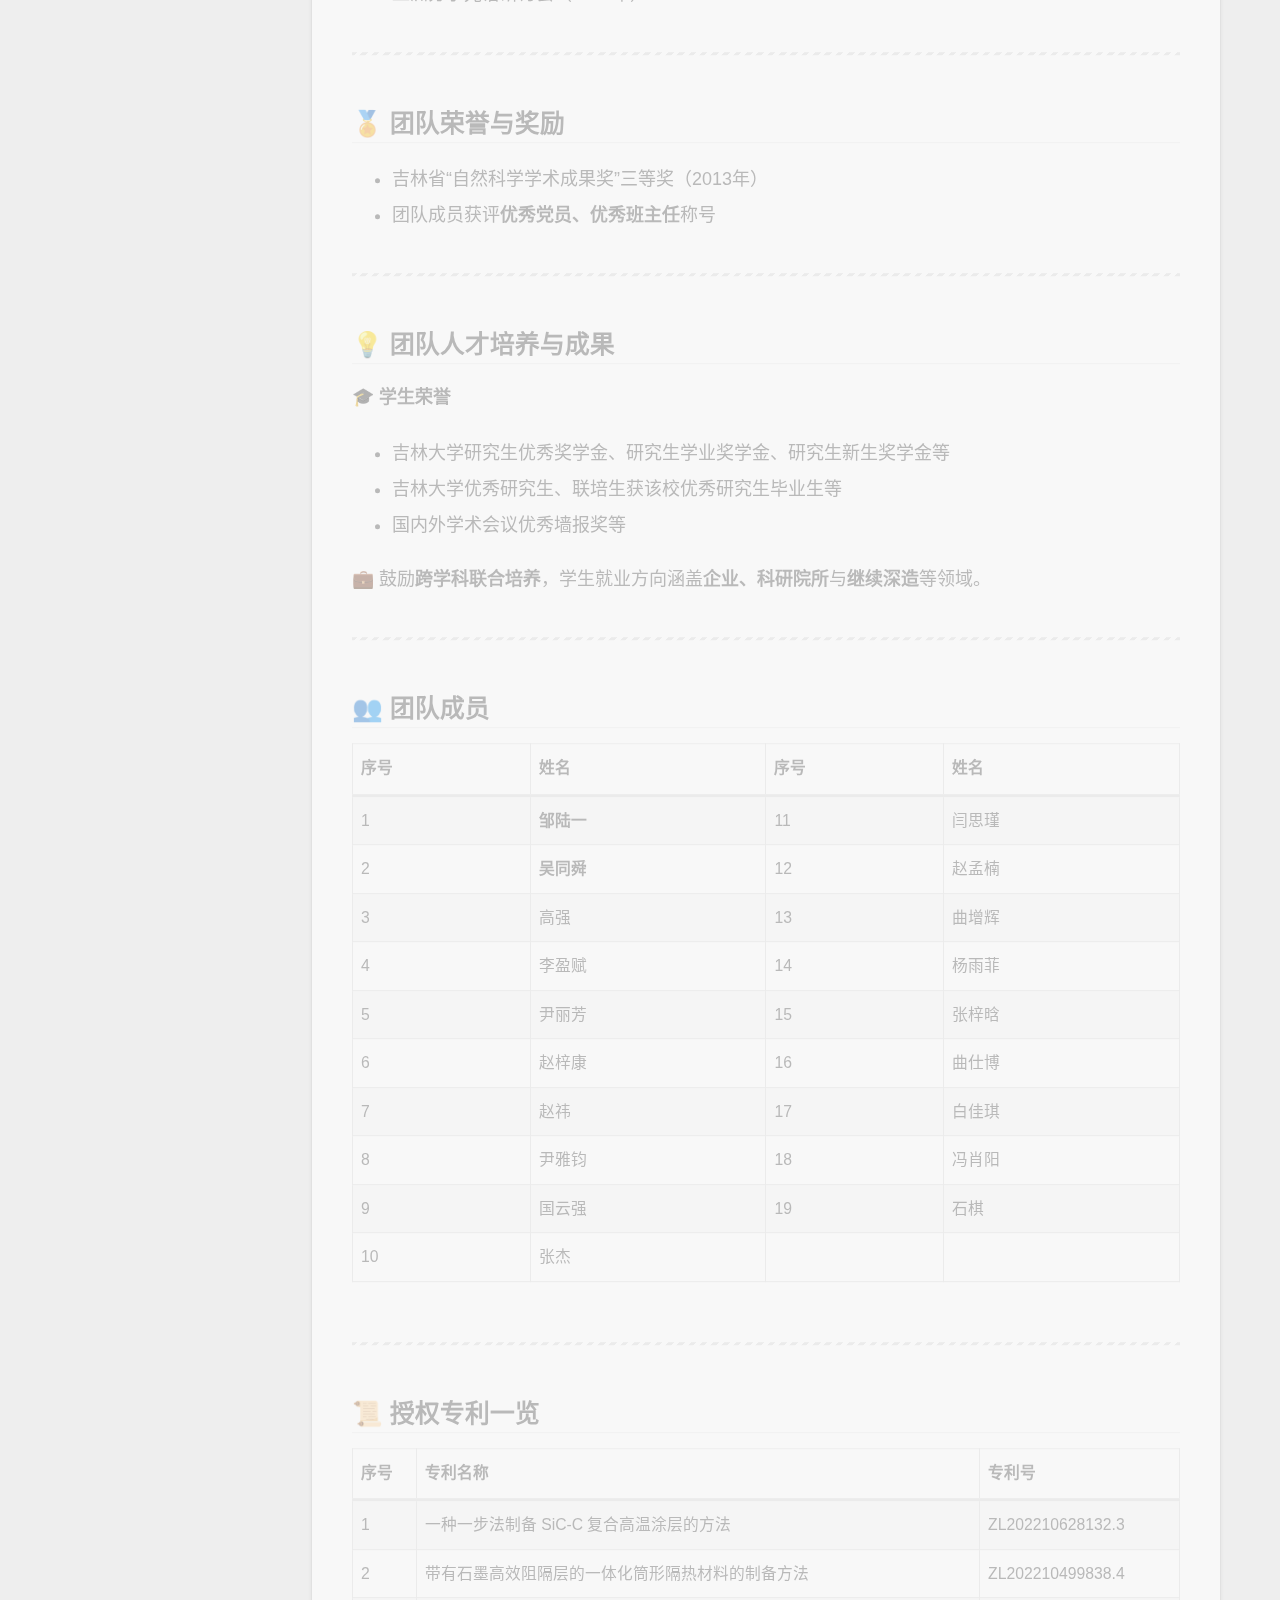
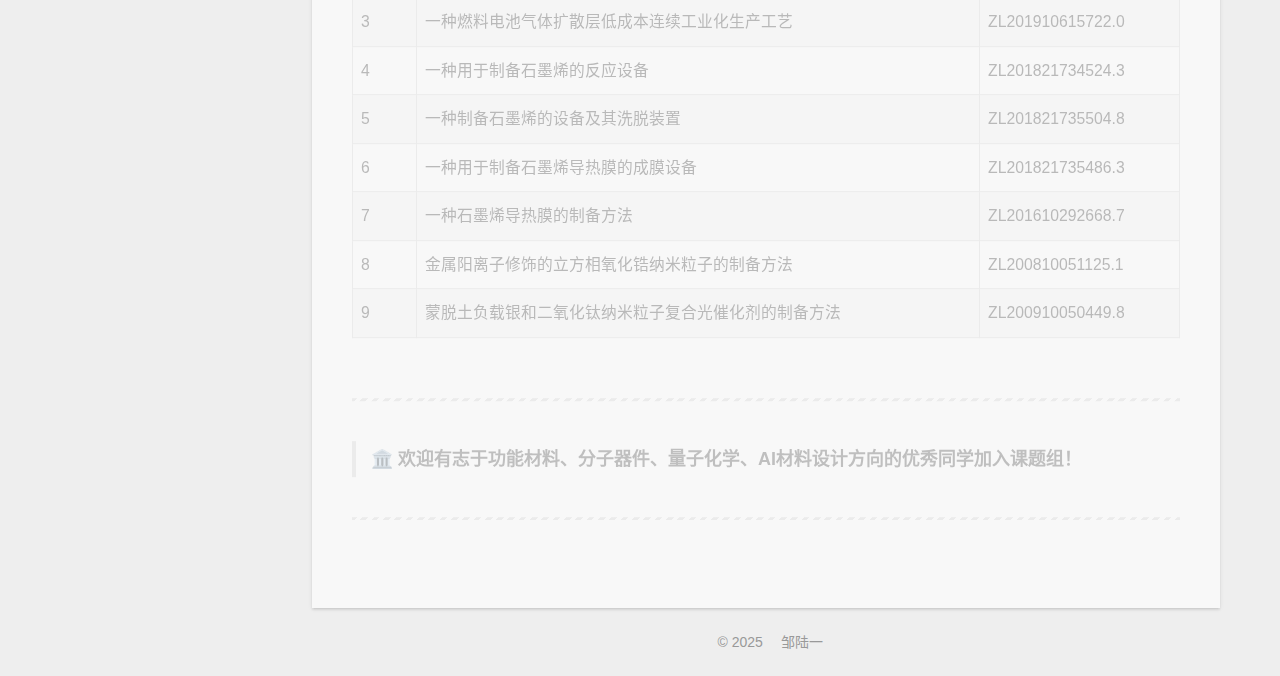
==== commit 629563a6: "Site updated: 2025-03-21 16:55:19" ====
--- a/index.html
+++ b/index.html
@@ -182,7 +182,7 @@
                   <i class="far fa-calendar-check"></i>
                 </span>
                 <span class="post-meta-item-text">更新于</span>
-                <time title="修改时间：2025年03月21日 16:41:57" itemprop="dateModified" datetime="2025-03-21T16:41:57+08:00">2025年03月21日</time>
+                <time title="修改时间：2025年03月21日 16:55:09" itemprop="dateModified" datetime="2025-03-21T16:55:09+08:00">2025年03月21日</time>
               </span>
 
           
@@ -283,9 +283,9 @@
 <h2 id="💡-团队人才培养与成果">💡 团队人才培养与成果</h2>
 <p>🎓 <strong>学生荣誉</strong></p>
 <ul>
-<li>国家奖学金、学术业绩奖学金</li>
-<li>国内外学术会议<strong>优秀墙报奖</strong></li>
-<li>吉林大学<strong>优秀毕业生、优秀学生干部</strong></li>
+<li>吉林大学研究生优秀奖学金、研究生学业奖学金、研究生新生奖学金等</li>
+<li>吉林大学优秀研究生、联培生获该校优秀研究生毕业生等</li>
+<li>国内外学术会议优秀墙报奖等</li>
 </ul>
 <p>💼 鼓励<strong>跨学科联合培养</strong>，学生就业方向涵盖<strong>企业、科研院所</strong>与<strong>继续深造</strong>等领域。</p>
 <hr>
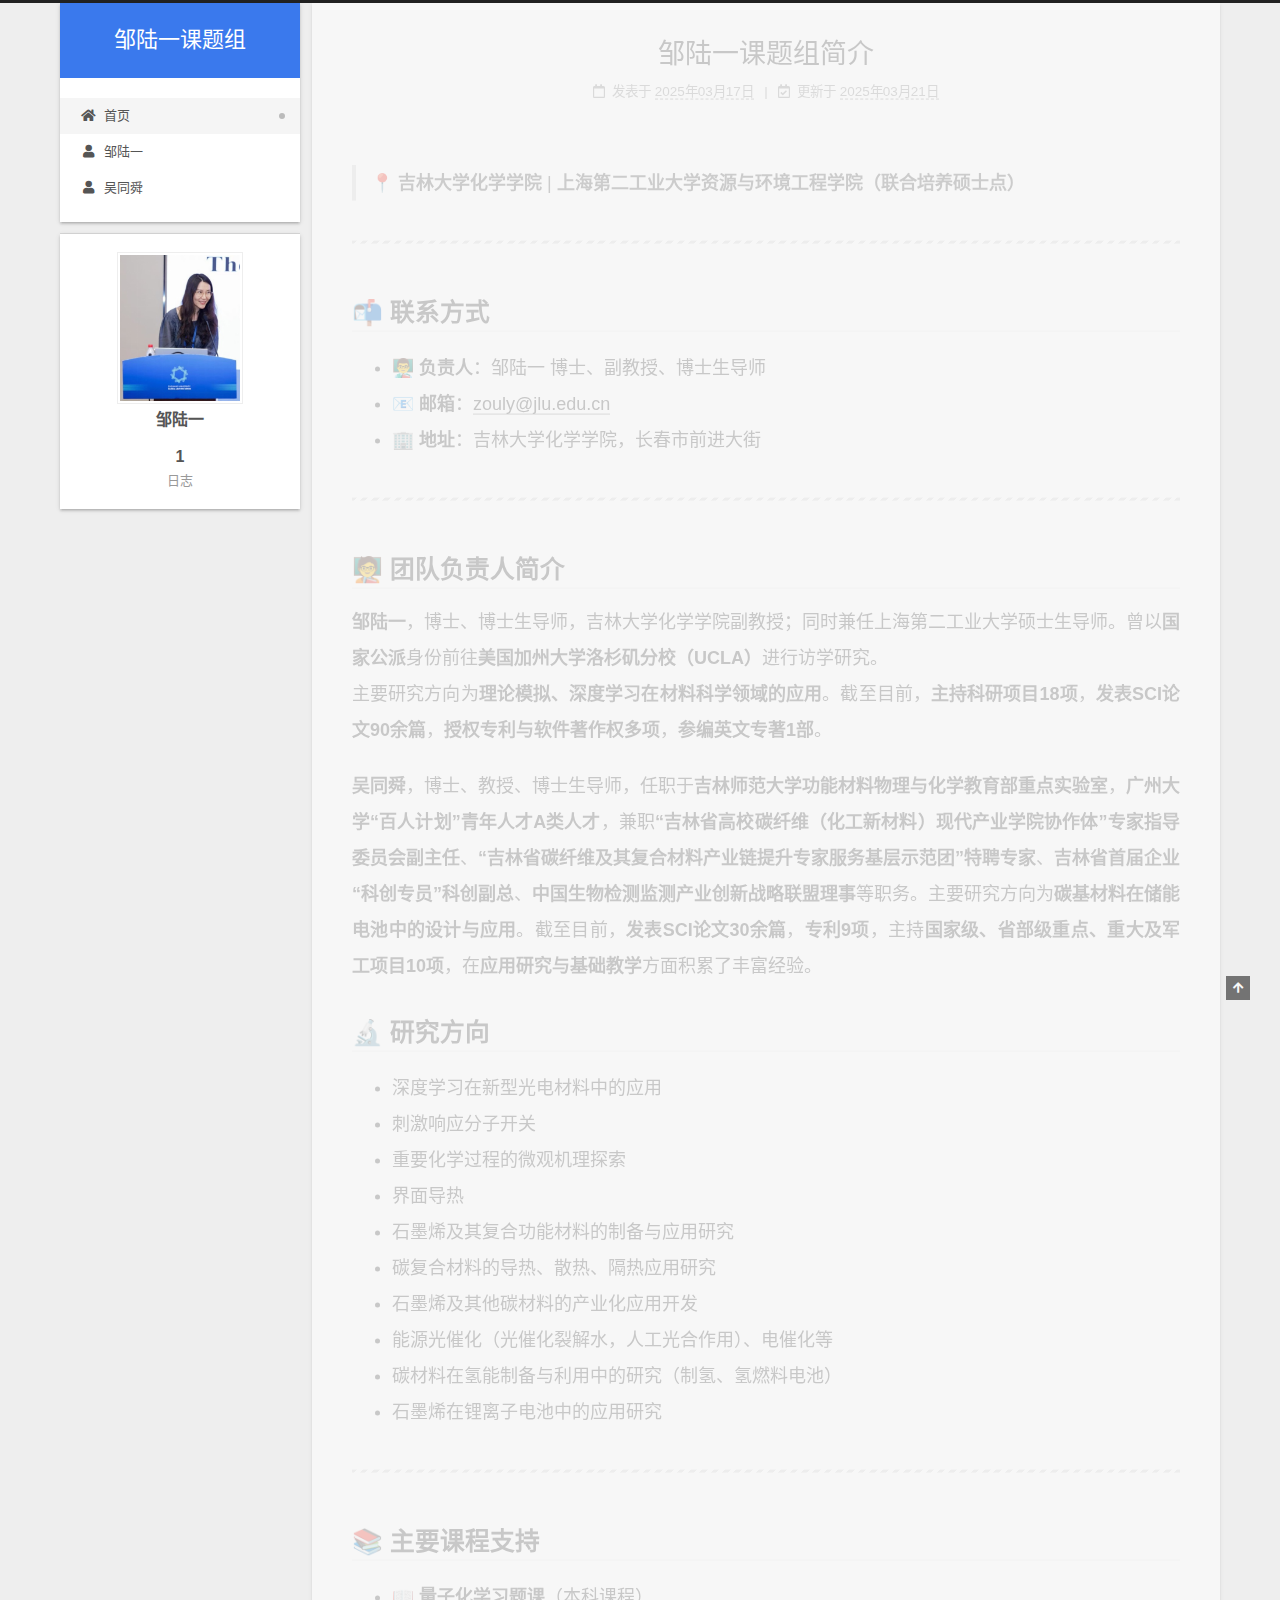
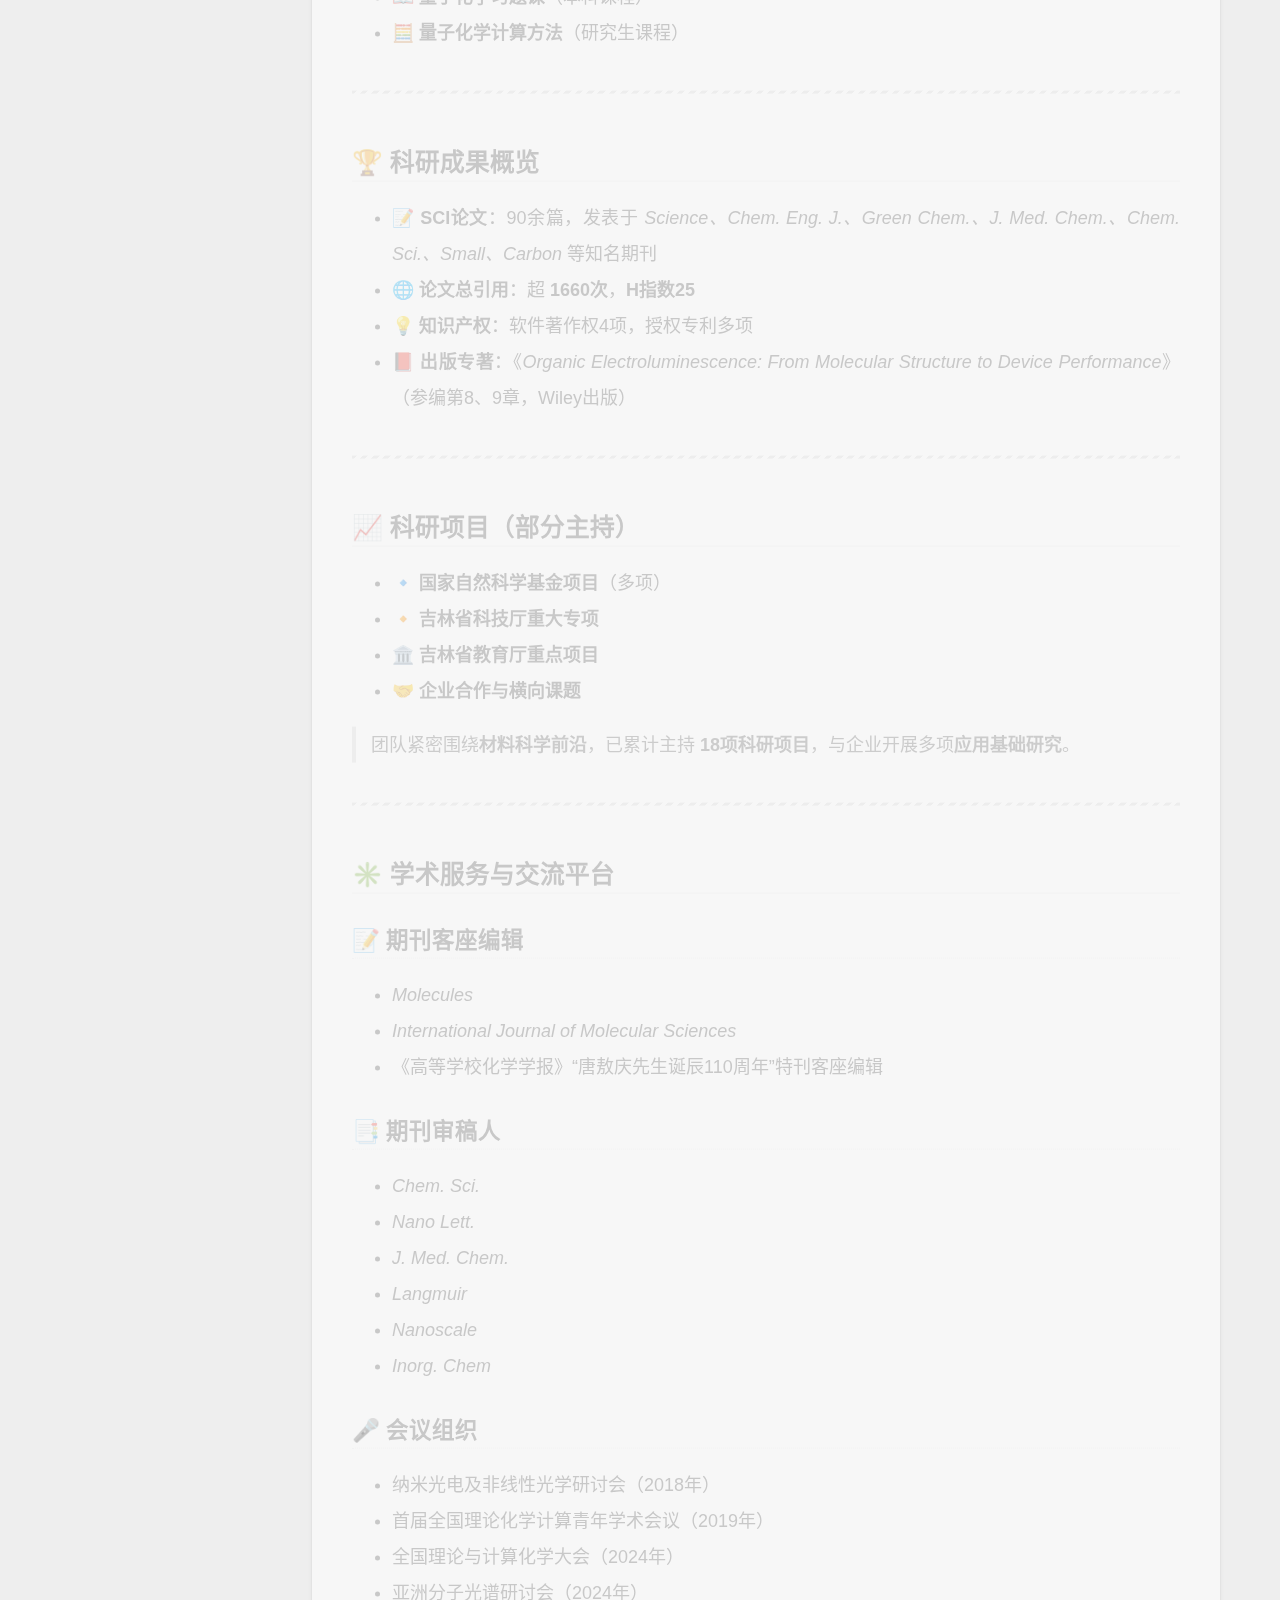
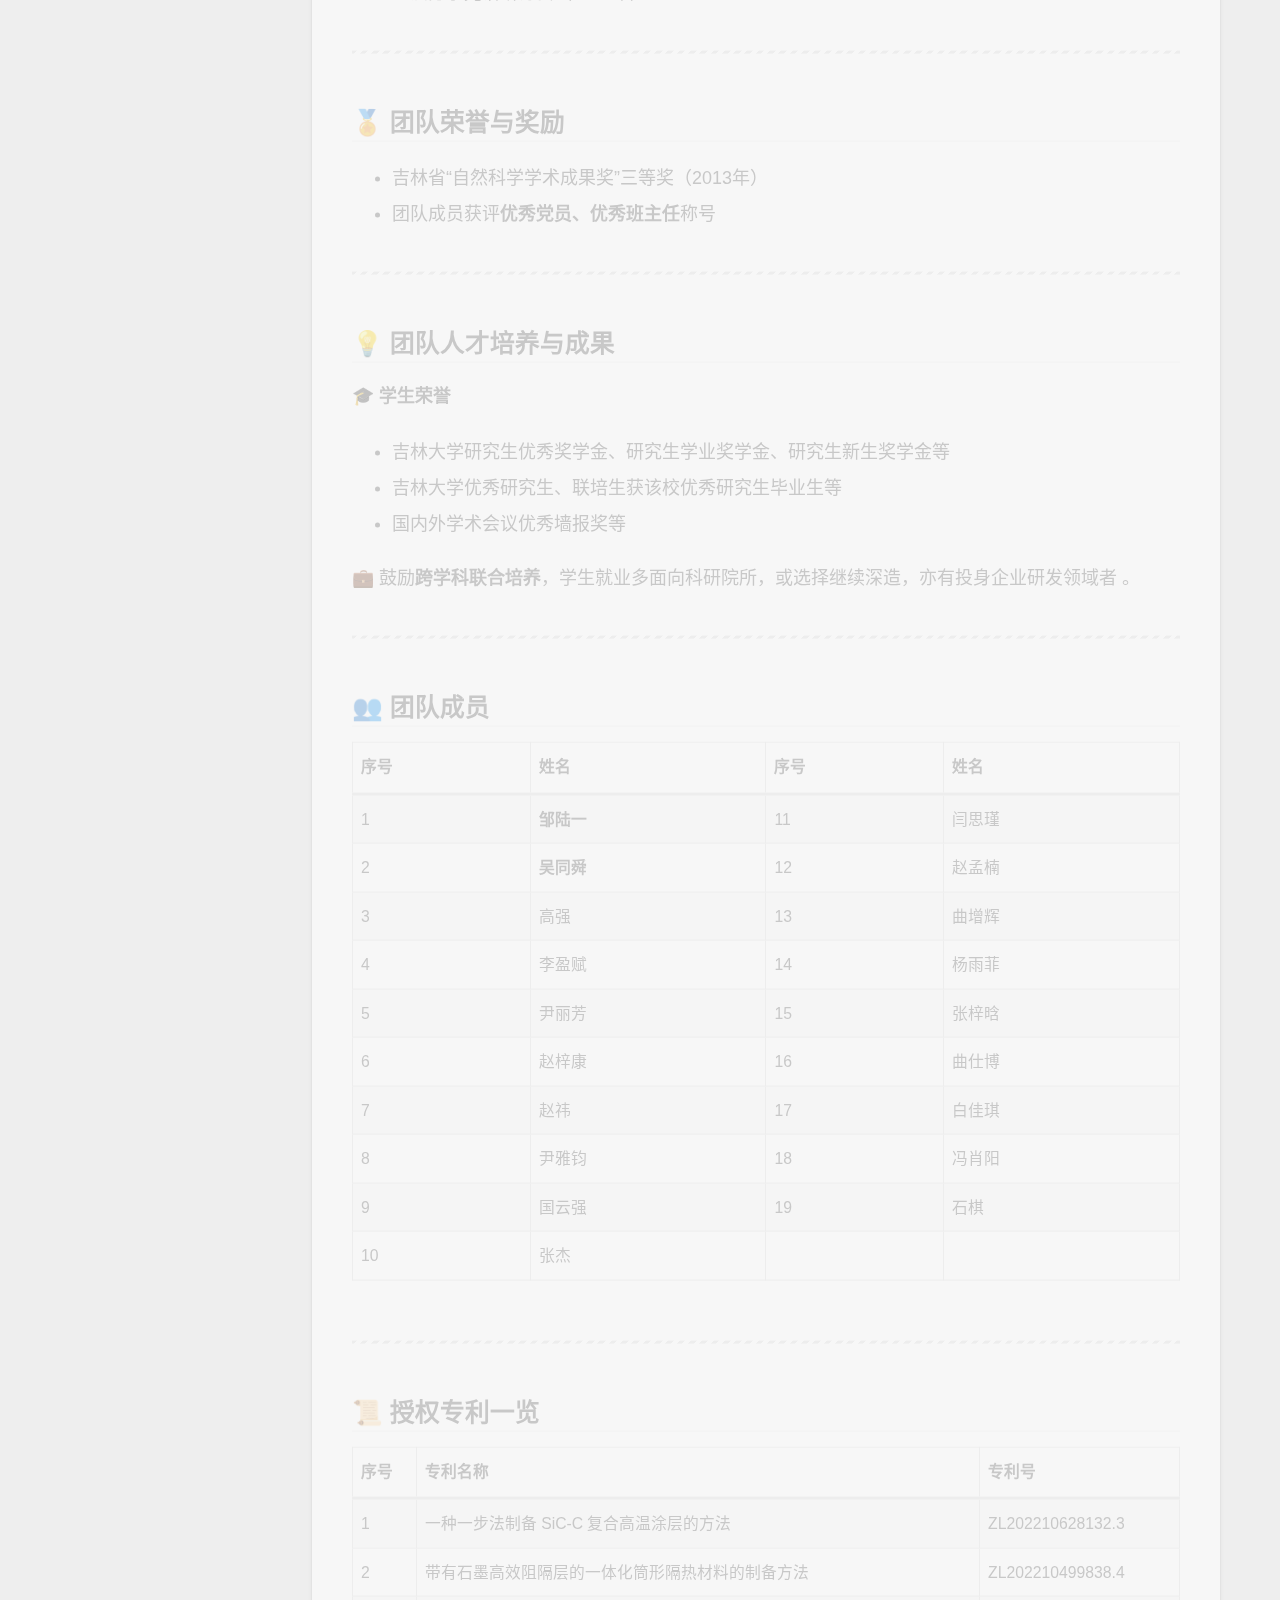
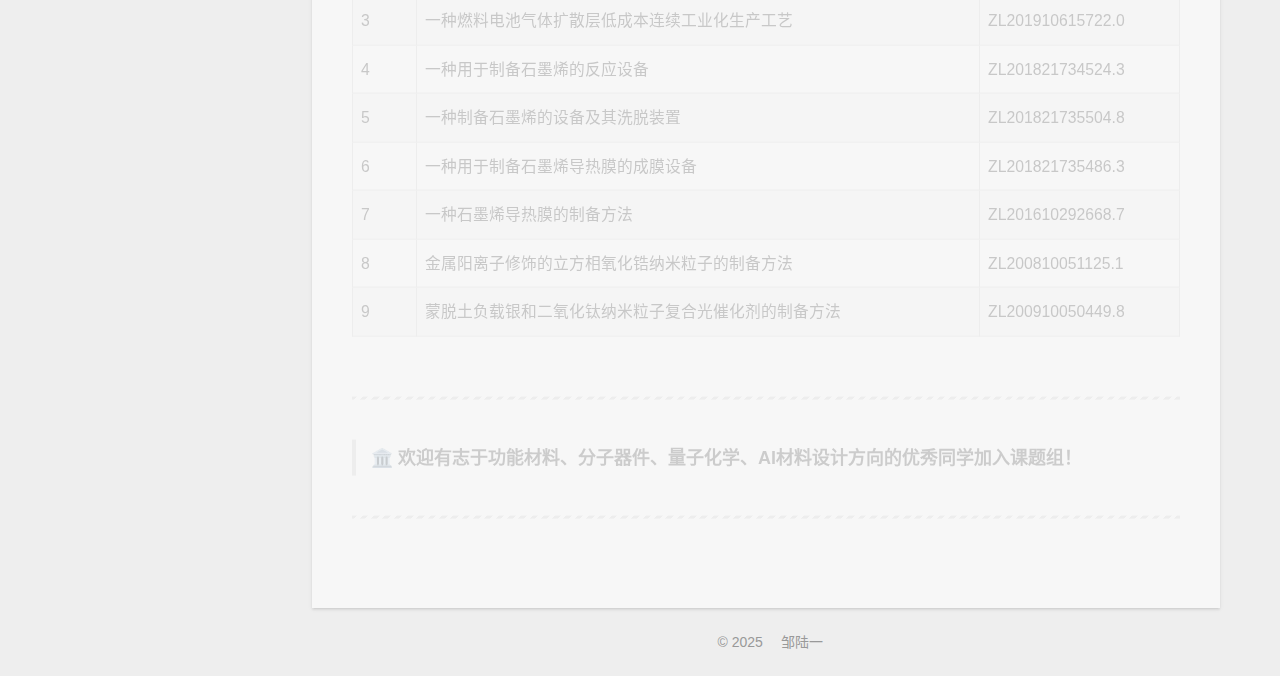
==== commit 2d769479: "Site updated: 2025-03-21 16:57:05" ====
--- a/index.html
+++ b/index.html
@@ -182,7 +182,7 @@
                   <i class="far fa-calendar-check"></i>
                 </span>
                 <span class="post-meta-item-text">更新于</span>
-                <time title="修改时间：2025年03月21日 16:55:09" itemprop="dateModified" datetime="2025-03-21T16:55:09+08:00">2025年03月21日</time>
+                <time title="修改时间：2025年03月21日 16:55:51" itemprop="dateModified" datetime="2025-03-21T16:55:51+08:00">2025年03月21日</time>
               </span>
 
           
@@ -200,19 +200,15 @@
 <p>📍 <strong>吉林大学化学学院</strong> | <strong>上海第二工业大学资源与环境工程学院（联合培养硕士点）</strong></p>
 </blockquote>
 <hr>
-<h2 id="📬-联系方式">📬 联系方式</h2>
-<ul>
-<li>👨‍🏫 <strong>负责人</strong>：邹陆一 博士、副教授、博士生导师</li>
-<li>📧 <strong>邮箱</strong>：zouly@jlu.edu.cn</li>
+<h2 id="📬-联系方式"><a href="#📬-联系方式" class="headerlink" title="📬 联系方式"></a>📬 联系方式</h2><ul>
+<li>👨‍🏫 <strong>负责人</strong>：邹陆一 博士、副教授、博士生导师  </li>
+<li>📧 <strong>邮箱</strong>：<a href="mailto:&#x7a;&#x6f;&#x75;&#x6c;&#121;&#x40;&#106;&#x6c;&#117;&#46;&#x65;&#100;&#117;&#x2e;&#99;&#x6e;">&#x7a;&#x6f;&#x75;&#x6c;&#121;&#x40;&#106;&#x6c;&#117;&#46;&#x65;&#100;&#117;&#x2e;&#99;&#x6e;</a>  </li>
 <li>🏢 <strong>地址</strong>：吉林大学化学学院，长春市前进大街</li>
 </ul>
 <hr>
-<h2 id="🧑‍🏫-团队负责人简介">🧑‍🏫 团队负责人简介</h2>
-<p><strong>邹陆一</strong>，博士、博士生导师，吉林大学化学学院副教授；同时兼任上海第二工业大学硕士生导师。曾以<strong>国家公派</strong>身份前往<strong>美国加州大学洛杉矶分校（UCLA）<strong>进行访学研究。<br>
-主要研究方向为</strong>理论模拟、深度学习在材料科学领域的应用</strong>。截至目前，<strong>主持科研项目18项</strong>，<strong>发表SCI论文90余篇</strong>，<strong>授权专利与软件著作权多项</strong>，<strong>参编英文专著1部</strong>。</p>
-<p><strong>吴同舜</strong>，博士、教授、博士生导师，任职于<strong>吉林师范大学功能材料物理与化学教育部重点实验室</strong>，<strong>广州大学“百人计划”青年人才A类人才</strong>，兼职**“吉林省高校碳纤维（化工新材料）现代产业学院协作体”专家指导委员会副主任**、<strong>“吉林省碳纤维及其复合材料产业链提升专家服务基层示范团”特聘专家</strong>、<strong>吉林省首届企业“科创专员”科创副总</strong>、<strong>中国生物检测监测产业创新战略联盟理事</strong>等职务。主要研究方向为<strong>碳基材料在储能电池中的设计与应用</strong>。截至目前，<strong>发表SCI论文30余篇</strong>，<strong>专利9项</strong>，主持<strong>国家级、省部级重点、重大及军工项目10项</strong>，在<strong>应用研究与基础教学</strong>方面积累了丰富经验。</p>
-<h2 id="🔬-研究方向">🔬 研究方向</h2>
-<ul>
+<h2 id="🧑‍🏫-团队负责人简介"><a href="#🧑‍🏫-团队负责人简介" class="headerlink" title="🧑‍🏫 团队负责人简介"></a>🧑‍🏫 团队负责人简介</h2><p><strong>邹陆一</strong>，博士、博士生导师，吉林大学化学学院副教授；同时兼任上海第二工业大学硕士生导师。曾以<strong>国家公派</strong>身份前往<strong>美国加州大学洛杉矶分校（UCLA）</strong>进行访学研究。<br>主要研究方向为<strong>理论模拟、深度学习在材料科学领域的应用</strong>。截至目前，<strong>主持科研项目18项</strong>，<strong>发表SCI论文90余篇</strong>，<strong>授权专利与软件著作权多项</strong>，<strong>参编英文专著1部</strong>。</p>
+<p><strong>吴同舜</strong>，博士、教授、博士生导师，任职于<strong>吉林师范大学功能材料物理与化学教育部重点实验室</strong>，<strong>广州大学“百人计划”青年人才A类人才</strong>，兼职<strong>“吉林省高校碳纤维（化工新材料）现代产业学院协作体”专家指导委员会副主任</strong>、<strong>“吉林省碳纤维及其复合材料产业链提升专家服务基层示范团”特聘专家</strong>、<strong>吉林省首届企业“科创专员”科创副总</strong>、<strong>中国生物检测监测产业创新战略联盟理事</strong>等职务。主要研究方向为<strong>碳基材料在储能电池中的设计与应用</strong>。截至目前，<strong>发表SCI论文30余篇</strong>，<strong>专利9项</strong>，主持<strong>国家级、省部级重点、重大及军工项目10项</strong>，在<strong>应用研究与基础教学</strong>方面积累了丰富经验。</p>
+<h2 id="🔬-研究方向"><a href="#🔬-研究方向" class="headerlink" title="🔬 研究方向"></a>🔬 研究方向</h2><ul>
 <li>深度学习在新型光电材料中的应用</li>
 <li>刺激响应分子开关</li>
 <li>重要化学过程的微观机理探索</li>
@@ -225,72 +221,62 @@
 <li>石墨烯在锂离子电池中的应用研究</li>
 </ul>
 <hr>
-<h2 id="📚-主要课程支持">📚 主要课程支持</h2>
-<ul>
-<li>📖 <strong>量子化学习题课</strong>（本科课程）</li>
+<h2 id="📚-主要课程支持"><a href="#📚-主要课程支持" class="headerlink" title="📚 主要课程支持"></a>📚 主要课程支持</h2><ul>
+<li>📖 <strong>量子化学习题课</strong>（本科课程）  </li>
 <li>🧮 <strong>量子化学计算方法</strong>（研究生课程）</li>
 </ul>
 <hr>
-<h2 id="🏆-科研成果概览">🏆 科研成果概览</h2>
-<ul>
-<li>📝 <strong>SCI论文</strong>：90余篇，发表于 <em>Science、Chem. Eng. J.、Green Chem.、J. Med. Chem.、Chem. Sci.、Small、Carbon</em> 等知名期刊</li>
-<li>🌐 <strong>论文总引用</strong>：超 <strong>1660次</strong>，<strong>H指数25</strong></li>
-<li>💡 <strong>知识产权</strong>：软件著作权4项，授权专利多项</li>
+<h2 id="🏆-科研成果概览"><a href="#🏆-科研成果概览" class="headerlink" title="🏆 科研成果概览"></a>🏆 科研成果概览</h2><ul>
+<li>📝 <strong>SCI论文</strong>：90余篇，发表于 <em>Science、Chem. Eng. J.、Green Chem.、J. Med. Chem.、Chem. Sci.、Small、Carbon</em> 等知名期刊  </li>
+<li>🌐 <strong>论文总引用</strong>：超 <strong>1660次</strong>，<strong>H指数25</strong>  </li>
+<li>💡 <strong>知识产权</strong>：软件著作权4项，授权专利多项  </li>
 <li>📕 <strong>出版专著</strong>：《<em>Organic Electroluminescence: From Molecular Structure to Device Performance</em>》（参编第8、9章，Wiley出版）</li>
 </ul>
 <hr>
-<h2 id="📈-科研项目（部分主持）">📈 科研项目（部分主持）</h2>
-<ul>
-<li>🔹 <strong>国家自然科学基金项目</strong>（多项）</li>
-<li>🔸 <strong>吉林省科技厅重大专项</strong></li>
-<li>🏛️ <strong>吉林省教育厅重点项目</strong></li>
+<h2 id="📈-科研项目（部分主持）"><a href="#📈-科研项目（部分主持）" class="headerlink" title="📈 科研项目（部分主持）"></a>📈 科研项目（部分主持）</h2><ul>
+<li>🔹 <strong>国家自然科学基金项目</strong>（多项）  </li>
+<li>🔸 <strong>吉林省科技厅重大专项</strong>  </li>
+<li>🏛️ <strong>吉林省教育厅重点项目</strong>  </li>
 <li>🤝 <strong>企业合作与横向课题</strong></li>
 </ul>
 <blockquote>
 <p>团队紧密围绕<strong>材料科学前沿</strong>，已累计主持 <strong>18项科研项目</strong>，与企业开展多项<strong>应用基础研究</strong>。</p>
 </blockquote>
 <hr>
-<h2 id="✳️-学术服务与交流平台">✳️ 学术服务与交流平台</h2>
-<h3 id="📝-期刊客座编辑">📝 期刊客座编辑</h3>
-<ul>
-<li><em>Molecules</em></li>
+<h2 id="✳️-学术服务与交流平台"><a href="#✳️-学术服务与交流平台" class="headerlink" title="✳️ 学术服务与交流平台"></a>✳️ 学术服务与交流平台</h2><h3 id="📝-期刊客座编辑"><a href="#📝-期刊客座编辑" class="headerlink" title="📝 期刊客座编辑"></a>📝 期刊客座编辑</h3><ul>
+<li><em>Molecules</em>  </li>
 <li><em>International Journal of Molecular Sciences</em></li>
 <li>《高等学校化学学报》“唐敖庆先生诞辰110周年”特刊客座编辑</li>
 </ul>
-<h3 id="📑-期刊审稿人">📑 期刊审稿人</h3>
-<ul>
-<li><em>Chem. Sci.</em></li>
-<li><em>Nano Lett.</em></li>
-<li><em>J. Med. Chem.</em></li>
-<li><em>Langmuir</em></li>
-<li><em>Nanoscale</em></li>
+<h3 id="📑-期刊审稿人"><a href="#📑-期刊审稿人" class="headerlink" title="📑 期刊审稿人"></a>📑 期刊审稿人</h3><ul>
+<li><em>Chem. Sci.</em>  </li>
+<li><em>Nano Lett.</em>  </li>
+<li><em>J. Med. Chem.</em>  </li>
+<li><em>Langmuir</em>  </li>
+<li><em>Nanoscale</em> </li>
 <li><em>Inorg. Chem</em></li>
 </ul>
-<h3 id="🎤-会议组织">🎤 会议组织</h3>
-<ul>
-<li>纳米光电及非线性光学研讨会（2018年）</li>
-<li>首届全国理论化学计算青年学术会议（2019年）</li>
-<li>全国理论与计算化学大会（2024年）</li>
+<h3 id="🎤-会议组织"><a href="#🎤-会议组织" class="headerlink" title="🎤 会议组织"></a>🎤 会议组织</h3><ul>
+<li>纳米光电及非线性光学研讨会（2018年）  </li>
+<li>首届全国理论化学计算青年学术会议（2019年）  </li>
+<li>全国理论与计算化学大会（2024年）  </li>
 <li>亚洲分子光谱研讨会（2024年）</li>
 </ul>
 <hr>
-<h2 id="🏅-团队荣誉与奖励">🏅 团队荣誉与奖励</h2>
-<ul>
-<li>吉林省“自然科学学术成果奖”三等奖（2013年）</li>
+<h2 id="🏅-团队荣誉与奖励"><a href="#🏅-团队荣誉与奖励" class="headerlink" title="🏅 团队荣誉与奖励"></a>🏅 团队荣誉与奖励</h2><ul>
+<li>吉林省“自然科学学术成果奖”三等奖（2013年）  </li>
 <li>团队成员获评<strong>优秀党员、优秀班主任</strong>称号</li>
 </ul>
 <hr>
-<h2 id="💡-团队人才培养与成果">💡 团队人才培养与成果</h2>
-<p>🎓 <strong>学生荣誉</strong></p>
+<h2 id="💡-团队人才培养与成果"><a href="#💡-团队人才培养与成果" class="headerlink" title="💡 团队人才培养与成果"></a>💡 团队人才培养与成果</h2><p>🎓 <strong>学生荣誉</strong>  </p>
 <ul>
 <li>吉林大学研究生优秀奖学金、研究生学业奖学金、研究生新生奖学金等</li>
 <li>吉林大学优秀研究生、联培生获该校优秀研究生毕业生等</li>
 <li>国内外学术会议优秀墙报奖等</li>
 </ul>
-<p>💼 鼓励<strong>跨学科联合培养</strong>，学生就业方向涵盖<strong>企业、科研院所</strong>与<strong>继续深造</strong>等领域。</p>
-<hr>
-<h2 id="👥-团队成员">👥 团队成员</h2>
-<table>
+<p>💼 鼓励<strong>跨学科联合培养</strong>，学生就业多面向科研院所，或选择继续深造，亦有投身企业研发领域者 。</p>
+<hr>
+<h2 id="👥-团队成员"><a href="#👥-团队成员" class="headerlink" title="👥 团队成员"></a>👥 团队成员</h2><table>
 <thead>
 <tr>
 <th>序号</th>
@@ -299,8 +285,7 @@
 <th>姓名</th>
 </tr>
 </thead>
-<tbody>
-<tr>
+<tbody><tr>
 <td>1</td>
 <td><strong>邹陆一</strong></td>
 <td>11</td>
@@ -360,11 +345,9 @@
 <td></td>
 <td></td>
 </tr>
-</tbody>
-</table>
-<hr>
-<h2 id="📜-授权专利一览">📜 授权专利一览</h2>
-<table>
+</tbody></table>
+<hr>
+<h2 id="📜-授权专利一览"><a href="#📜-授权专利一览" class="headerlink" title="📜 授权专利一览"></a>📜 授权专利一览</h2><table>
 <thead>
 <tr>
 <th>序号</th>
@@ -372,8 +355,7 @@
 <th>专利号</th>
 </tr>
 </thead>
-<tbody>
-<tr>
+<tbody><tr>
 <td>1</td>
 <td>一种一步法制备 SiC-C 复合高温涂层的方法</td>
 <td>ZL202210628132.3</td>
@@ -418,8 +400,7 @@
 <td>蒙脱土负载银和二氧化钛纳米粒子复合光催化剂的制备方法</td>
 <td>ZL200910050449.8</td>
 </tr>
-</tbody>
-</table>
+</tbody></table>
 <hr>
 <blockquote>
 <p>🏛️ <strong>欢迎有志于功能材料、分子器件、量子化学、AI材料设计方向的优秀同学加入课题组！</strong></p>
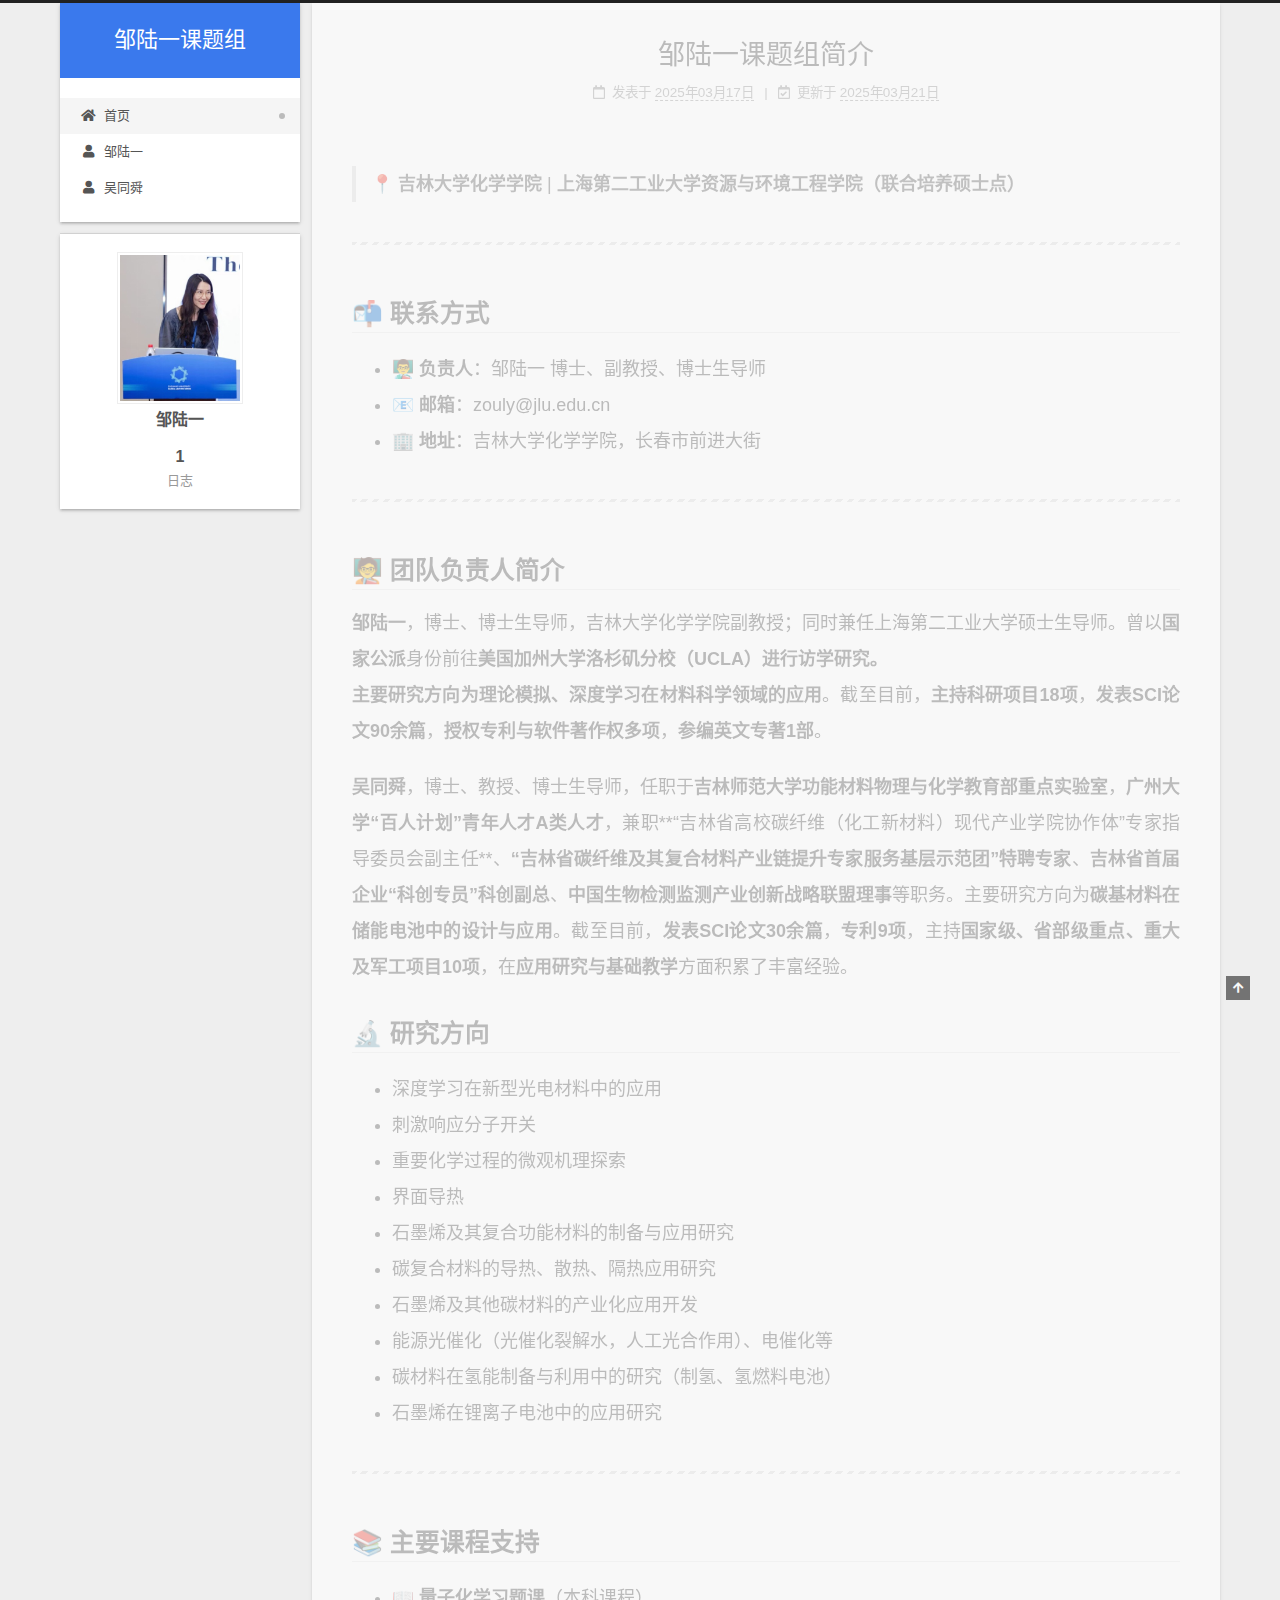
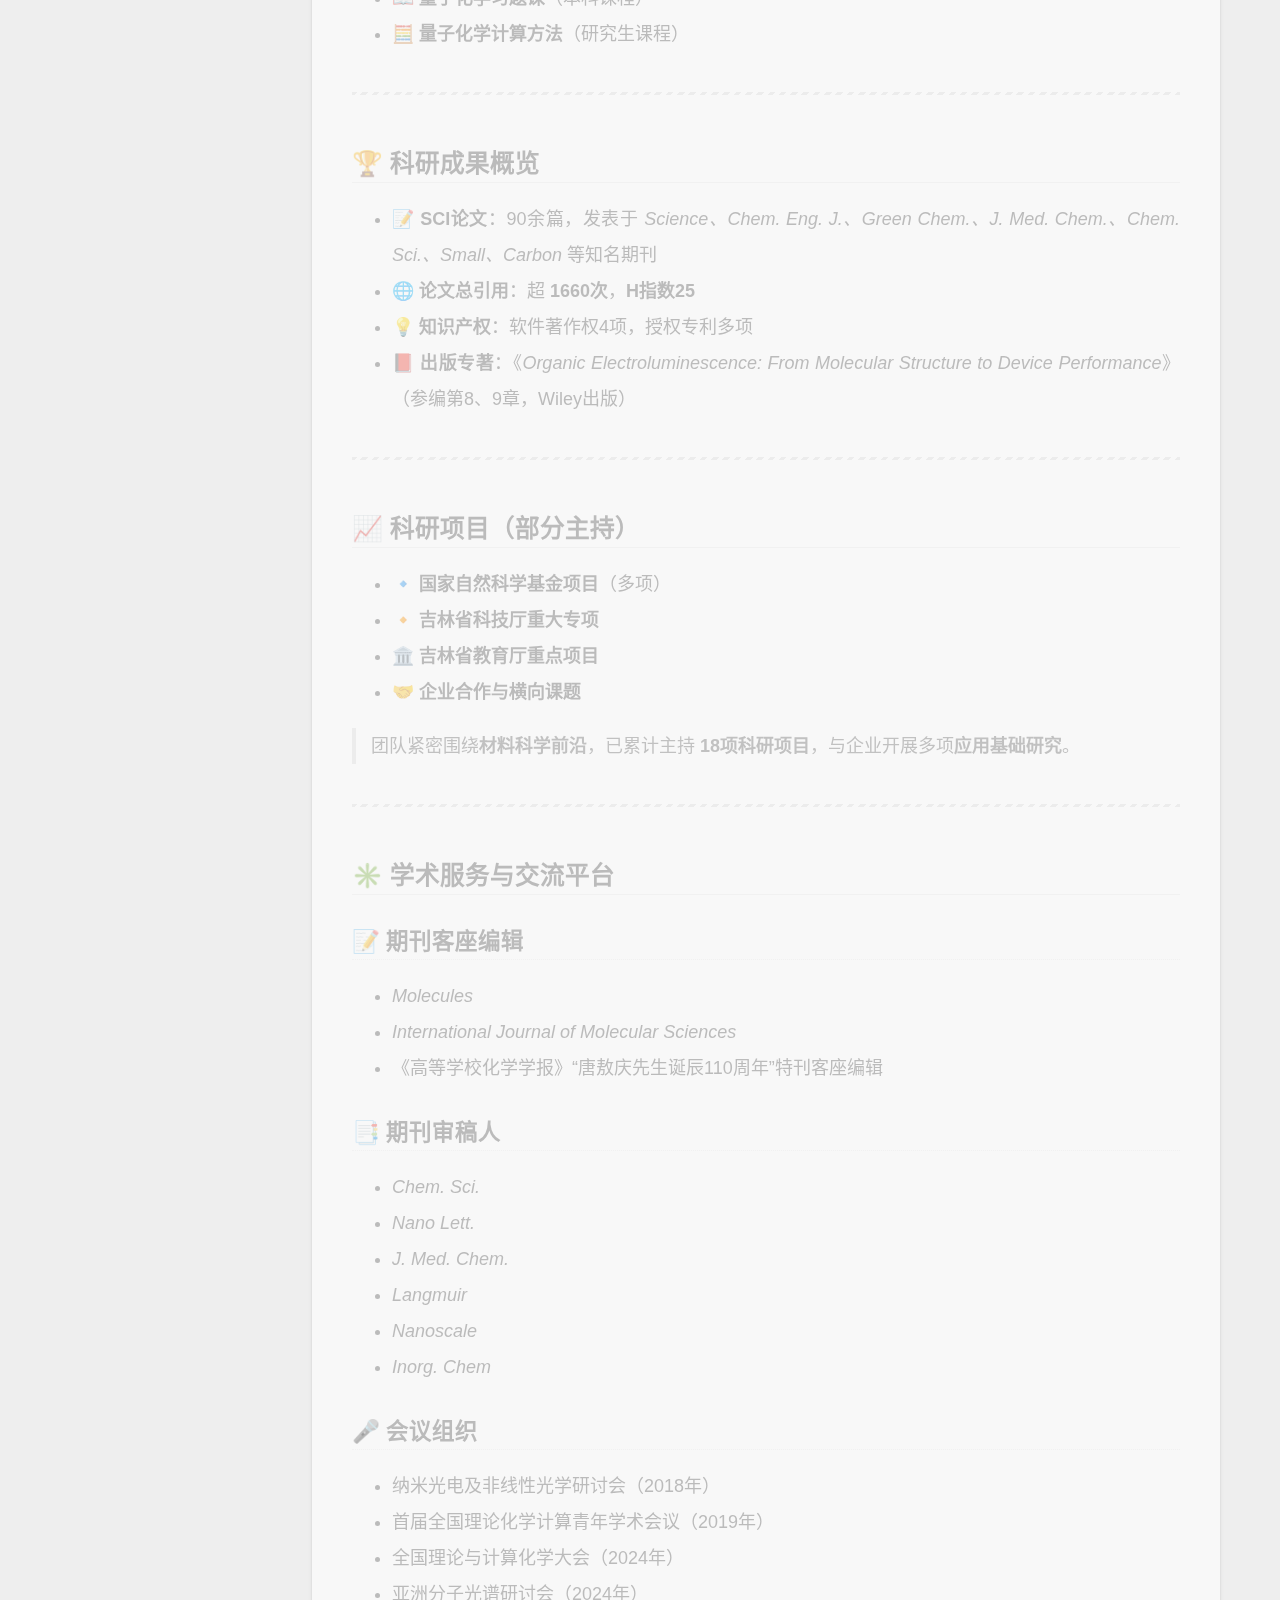
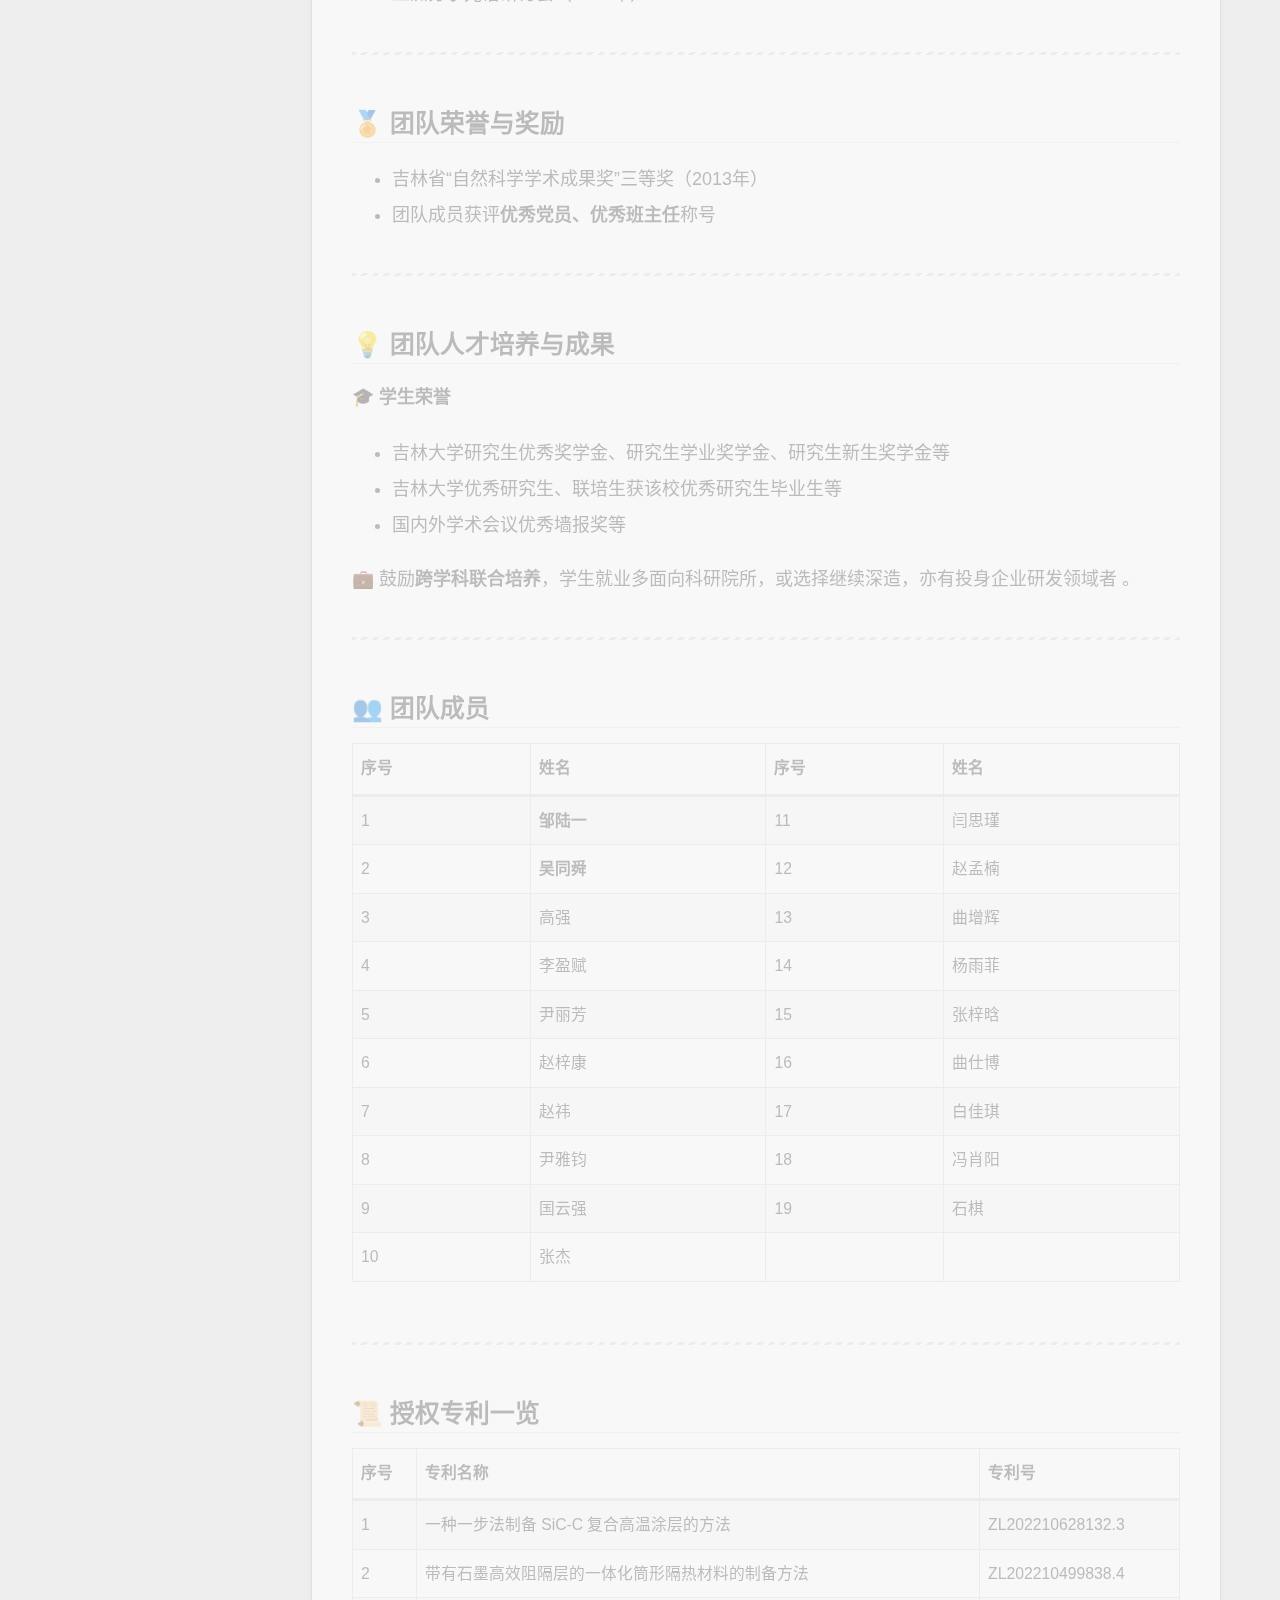
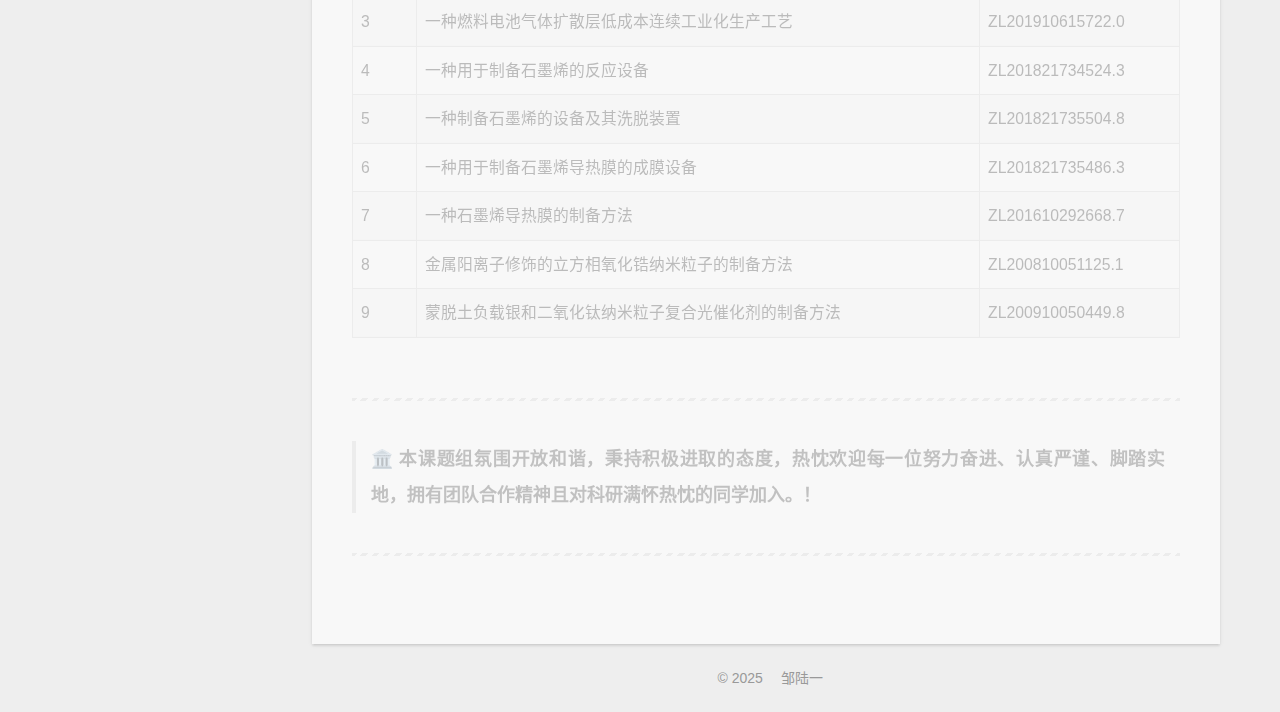
==== commit e8ab9d63: "Site updated: 2025-03-21 16:59:09" ====
--- a/index.html
+++ b/index.html
@@ -182,7 +182,7 @@
                   <i class="far fa-calendar-check"></i>
                 </span>
                 <span class="post-meta-item-text">更新于</span>
-                <time title="修改时间：2025年03月21日 16:55:51" itemprop="dateModified" datetime="2025-03-21T16:55:51+08:00">2025年03月21日</time>
+                <time title="修改时间：2025年03月21日 16:58:07" itemprop="dateModified" datetime="2025-03-21T16:58:07+08:00">2025年03月21日</time>
               </span>
 
           
@@ -200,15 +200,19 @@
 <p>📍 <strong>吉林大学化学学院</strong> | <strong>上海第二工业大学资源与环境工程学院（联合培养硕士点）</strong></p>
 </blockquote>
 <hr>
-<h2 id="📬-联系方式"><a href="#📬-联系方式" class="headerlink" title="📬 联系方式"></a>📬 联系方式</h2><ul>
-<li>👨‍🏫 <strong>负责人</strong>：邹陆一 博士、副教授、博士生导师  </li>
-<li>📧 <strong>邮箱</strong>：<a href="mailto:&#x7a;&#x6f;&#x75;&#x6c;&#121;&#x40;&#106;&#x6c;&#117;&#46;&#x65;&#100;&#117;&#x2e;&#99;&#x6e;">&#x7a;&#x6f;&#x75;&#x6c;&#121;&#x40;&#106;&#x6c;&#117;&#46;&#x65;&#100;&#117;&#x2e;&#99;&#x6e;</a>  </li>
+<h2 id="📬-联系方式">📬 联系方式</h2>
+<ul>
+<li>👨‍🏫 <strong>负责人</strong>：邹陆一 博士、副教授、博士生导师</li>
+<li>📧 <strong>邮箱</strong>：zouly@jlu.edu.cn</li>
 <li>🏢 <strong>地址</strong>：吉林大学化学学院，长春市前进大街</li>
 </ul>
 <hr>
-<h2 id="🧑‍🏫-团队负责人简介"><a href="#🧑‍🏫-团队负责人简介" class="headerlink" title="🧑‍🏫 团队负责人简介"></a>🧑‍🏫 团队负责人简介</h2><p><strong>邹陆一</strong>，博士、博士生导师，吉林大学化学学院副教授；同时兼任上海第二工业大学硕士生导师。曾以<strong>国家公派</strong>身份前往<strong>美国加州大学洛杉矶分校（UCLA）</strong>进行访学研究。<br>主要研究方向为<strong>理论模拟、深度学习在材料科学领域的应用</strong>。截至目前，<strong>主持科研项目18项</strong>，<strong>发表SCI论文90余篇</strong>，<strong>授权专利与软件著作权多项</strong>，<strong>参编英文专著1部</strong>。</p>
-<p><strong>吴同舜</strong>，博士、教授、博士生导师，任职于<strong>吉林师范大学功能材料物理与化学教育部重点实验室</strong>，<strong>广州大学“百人计划”青年人才A类人才</strong>，兼职<strong>“吉林省高校碳纤维（化工新材料）现代产业学院协作体”专家指导委员会副主任</strong>、<strong>“吉林省碳纤维及其复合材料产业链提升专家服务基层示范团”特聘专家</strong>、<strong>吉林省首届企业“科创专员”科创副总</strong>、<strong>中国生物检测监测产业创新战略联盟理事</strong>等职务。主要研究方向为<strong>碳基材料在储能电池中的设计与应用</strong>。截至目前，<strong>发表SCI论文30余篇</strong>，<strong>专利9项</strong>，主持<strong>国家级、省部级重点、重大及军工项目10项</strong>，在<strong>应用研究与基础教学</strong>方面积累了丰富经验。</p>
-<h2 id="🔬-研究方向"><a href="#🔬-研究方向" class="headerlink" title="🔬 研究方向"></a>🔬 研究方向</h2><ul>
+<h2 id="🧑‍🏫-团队负责人简介">🧑‍🏫 团队负责人简介</h2>
+<p><strong>邹陆一</strong>，博士、博士生导师，吉林大学化学学院副教授；同时兼任上海第二工业大学硕士生导师。曾以<strong>国家公派</strong>身份前往<strong>美国加州大学洛杉矶分校（UCLA）<strong>进行访学研究。<br>
+主要研究方向为</strong>理论模拟、深度学习在材料科学领域的应用</strong>。截至目前，<strong>主持科研项目18项</strong>，<strong>发表SCI论文90余篇</strong>，<strong>授权专利与软件著作权多项</strong>，<strong>参编英文专著1部</strong>。</p>
+<p><strong>吴同舜</strong>，博士、教授、博士生导师，任职于<strong>吉林师范大学功能材料物理与化学教育部重点实验室</strong>，<strong>广州大学“百人计划”青年人才A类人才</strong>，兼职**“吉林省高校碳纤维（化工新材料）现代产业学院协作体”专家指导委员会副主任**、<strong>“吉林省碳纤维及其复合材料产业链提升专家服务基层示范团”特聘专家</strong>、<strong>吉林省首届企业“科创专员”科创副总</strong>、<strong>中国生物检测监测产业创新战略联盟理事</strong>等职务。主要研究方向为<strong>碳基材料在储能电池中的设计与应用</strong>。截至目前，<strong>发表SCI论文30余篇</strong>，<strong>专利9项</strong>，主持<strong>国家级、省部级重点、重大及军工项目10项</strong>，在<strong>应用研究与基础教学</strong>方面积累了丰富经验。</p>
+<h2 id="🔬-研究方向">🔬 研究方向</h2>
+<ul>
 <li>深度学习在新型光电材料中的应用</li>
 <li>刺激响应分子开关</li>
 <li>重要化学过程的微观机理探索</li>
@@ -221,54 +225,63 @@
 <li>石墨烯在锂离子电池中的应用研究</li>
 </ul>
 <hr>
-<h2 id="📚-主要课程支持"><a href="#📚-主要课程支持" class="headerlink" title="📚 主要课程支持"></a>📚 主要课程支持</h2><ul>
-<li>📖 <strong>量子化学习题课</strong>（本科课程）  </li>
+<h2 id="📚-主要课程支持">📚 主要课程支持</h2>
+<ul>
+<li>📖 <strong>量子化学习题课</strong>（本科课程）</li>
 <li>🧮 <strong>量子化学计算方法</strong>（研究生课程）</li>
 </ul>
 <hr>
-<h2 id="🏆-科研成果概览"><a href="#🏆-科研成果概览" class="headerlink" title="🏆 科研成果概览"></a>🏆 科研成果概览</h2><ul>
-<li>📝 <strong>SCI论文</strong>：90余篇，发表于 <em>Science、Chem. Eng. J.、Green Chem.、J. Med. Chem.、Chem. Sci.、Small、Carbon</em> 等知名期刊  </li>
-<li>🌐 <strong>论文总引用</strong>：超 <strong>1660次</strong>，<strong>H指数25</strong>  </li>
-<li>💡 <strong>知识产权</strong>：软件著作权4项，授权专利多项  </li>
+<h2 id="🏆-科研成果概览">🏆 科研成果概览</h2>
+<ul>
+<li>📝 <strong>SCI论文</strong>：90余篇，发表于 <em>Science、Chem. Eng. J.、Green Chem.、J. Med. Chem.、Chem. Sci.、Small、Carbon</em> 等知名期刊</li>
+<li>🌐 <strong>论文总引用</strong>：超 <strong>1660次</strong>，<strong>H指数25</strong></li>
+<li>💡 <strong>知识产权</strong>：软件著作权4项，授权专利多项</li>
 <li>📕 <strong>出版专著</strong>：《<em>Organic Electroluminescence: From Molecular Structure to Device Performance</em>》（参编第8、9章，Wiley出版）</li>
 </ul>
 <hr>
-<h2 id="📈-科研项目（部分主持）"><a href="#📈-科研项目（部分主持）" class="headerlink" title="📈 科研项目（部分主持）"></a>📈 科研项目（部分主持）</h2><ul>
-<li>🔹 <strong>国家自然科学基金项目</strong>（多项）  </li>
-<li>🔸 <strong>吉林省科技厅重大专项</strong>  </li>
-<li>🏛️ <strong>吉林省教育厅重点项目</strong>  </li>
+<h2 id="📈-科研项目（部分主持）">📈 科研项目（部分主持）</h2>
+<ul>
+<li>🔹 <strong>国家自然科学基金项目</strong>（多项）</li>
+<li>🔸 <strong>吉林省科技厅重大专项</strong></li>
+<li>🏛️ <strong>吉林省教育厅重点项目</strong></li>
 <li>🤝 <strong>企业合作与横向课题</strong></li>
 </ul>
 <blockquote>
 <p>团队紧密围绕<strong>材料科学前沿</strong>，已累计主持 <strong>18项科研项目</strong>，与企业开展多项<strong>应用基础研究</strong>。</p>
 </blockquote>
 <hr>
-<h2 id="✳️-学术服务与交流平台"><a href="#✳️-学术服务与交流平台" class="headerlink" title="✳️ 学术服务与交流平台"></a>✳️ 学术服务与交流平台</h2><h3 id="📝-期刊客座编辑"><a href="#📝-期刊客座编辑" class="headerlink" title="📝 期刊客座编辑"></a>📝 期刊客座编辑</h3><ul>
-<li><em>Molecules</em>  </li>
+<h2 id="✳️-学术服务与交流平台">✳️ 学术服务与交流平台</h2>
+<h3 id="📝-期刊客座编辑">📝 期刊客座编辑</h3>
+<ul>
+<li><em>Molecules</em></li>
 <li><em>International Journal of Molecular Sciences</em></li>
 <li>《高等学校化学学报》“唐敖庆先生诞辰110周年”特刊客座编辑</li>
 </ul>
-<h3 id="📑-期刊审稿人"><a href="#📑-期刊审稿人" class="headerlink" title="📑 期刊审稿人"></a>📑 期刊审稿人</h3><ul>
-<li><em>Chem. Sci.</em>  </li>
-<li><em>Nano Lett.</em>  </li>
-<li><em>J. Med. Chem.</em>  </li>
-<li><em>Langmuir</em>  </li>
-<li><em>Nanoscale</em> </li>
+<h3 id="📑-期刊审稿人">📑 期刊审稿人</h3>
+<ul>
+<li><em>Chem. Sci.</em></li>
+<li><em>Nano Lett.</em></li>
+<li><em>J. Med. Chem.</em></li>
+<li><em>Langmuir</em></li>
+<li><em>Nanoscale</em></li>
 <li><em>Inorg. Chem</em></li>
 </ul>
-<h3 id="🎤-会议组织"><a href="#🎤-会议组织" class="headerlink" title="🎤 会议组织"></a>🎤 会议组织</h3><ul>
-<li>纳米光电及非线性光学研讨会（2018年）  </li>
-<li>首届全国理论化学计算青年学术会议（2019年）  </li>
-<li>全国理论与计算化学大会（2024年）  </li>
+<h3 id="🎤-会议组织">🎤 会议组织</h3>
+<ul>
+<li>纳米光电及非线性光学研讨会（2018年）</li>
+<li>首届全国理论化学计算青年学术会议（2019年）</li>
+<li>全国理论与计算化学大会（2024年）</li>
 <li>亚洲分子光谱研讨会（2024年）</li>
 </ul>
 <hr>
-<h2 id="🏅-团队荣誉与奖励"><a href="#🏅-团队荣誉与奖励" class="headerlink" title="🏅 团队荣誉与奖励"></a>🏅 团队荣誉与奖励</h2><ul>
-<li>吉林省“自然科学学术成果奖”三等奖（2013年）  </li>
+<h2 id="🏅-团队荣誉与奖励">🏅 团队荣誉与奖励</h2>
+<ul>
+<li>吉林省“自然科学学术成果奖”三等奖（2013年）</li>
 <li>团队成员获评<strong>优秀党员、优秀班主任</strong>称号</li>
 </ul>
 <hr>
-<h2 id="💡-团队人才培养与成果"><a href="#💡-团队人才培养与成果" class="headerlink" title="💡 团队人才培养与成果"></a>💡 团队人才培养与成果</h2><p>🎓 <strong>学生荣誉</strong>  </p>
+<h2 id="💡-团队人才培养与成果">💡 团队人才培养与成果</h2>
+<p>🎓 <strong>学生荣誉</strong></p>
 <ul>
 <li>吉林大学研究生优秀奖学金、研究生学业奖学金、研究生新生奖学金等</li>
 <li>吉林大学优秀研究生、联培生获该校优秀研究生毕业生等</li>
@@ -276,7 +289,8 @@
 </ul>
 <p>💼 鼓励<strong>跨学科联合培养</strong>，学生就业多面向科研院所，或选择继续深造，亦有投身企业研发领域者 。</p>
 <hr>
-<h2 id="👥-团队成员"><a href="#👥-团队成员" class="headerlink" title="👥 团队成员"></a>👥 团队成员</h2><table>
+<h2 id="👥-团队成员">👥 团队成员</h2>
+<table>
 <thead>
 <tr>
 <th>序号</th>
@@ -285,7 +299,8 @@
 <th>姓名</th>
 </tr>
 </thead>
-<tbody><tr>
+<tbody>
+<tr>
 <td>1</td>
 <td><strong>邹陆一</strong></td>
 <td>11</td>
@@ -345,9 +360,11 @@
 <td></td>
 <td></td>
 </tr>
-</tbody></table>
-<hr>
-<h2 id="📜-授权专利一览"><a href="#📜-授权专利一览" class="headerlink" title="📜 授权专利一览"></a>📜 授权专利一览</h2><table>
+</tbody>
+</table>
+<hr>
+<h2 id="📜-授权专利一览">📜 授权专利一览</h2>
+<table>
 <thead>
 <tr>
 <th>序号</th>
@@ -355,7 +372,8 @@
 <th>专利号</th>
 </tr>
 </thead>
-<tbody><tr>
+<tbody>
+<tr>
 <td>1</td>
 <td>一种一步法制备 SiC-C 复合高温涂层的方法</td>
 <td>ZL202210628132.3</td>
@@ -400,10 +418,11 @@
 <td>蒙脱土负载银和二氧化钛纳米粒子复合光催化剂的制备方法</td>
 <td>ZL200910050449.8</td>
 </tr>
-</tbody></table>
+</tbody>
+</table>
 <hr>
 <blockquote>
-<p>🏛️ <strong>欢迎有志于功能材料、分子器件、量子化学、AI材料设计方向的优秀同学加入课题组！</strong></p>
+<p>🏛️ <strong>本课题组氛围开放和谐，秉持积极进取的态度，热忱欢迎每一位努力奋进、认真严谨、脚踏实地，拥有团队合作精神且对科研满怀热忱的同学加入。！</strong></p>
 </blockquote>
 <hr>
 
